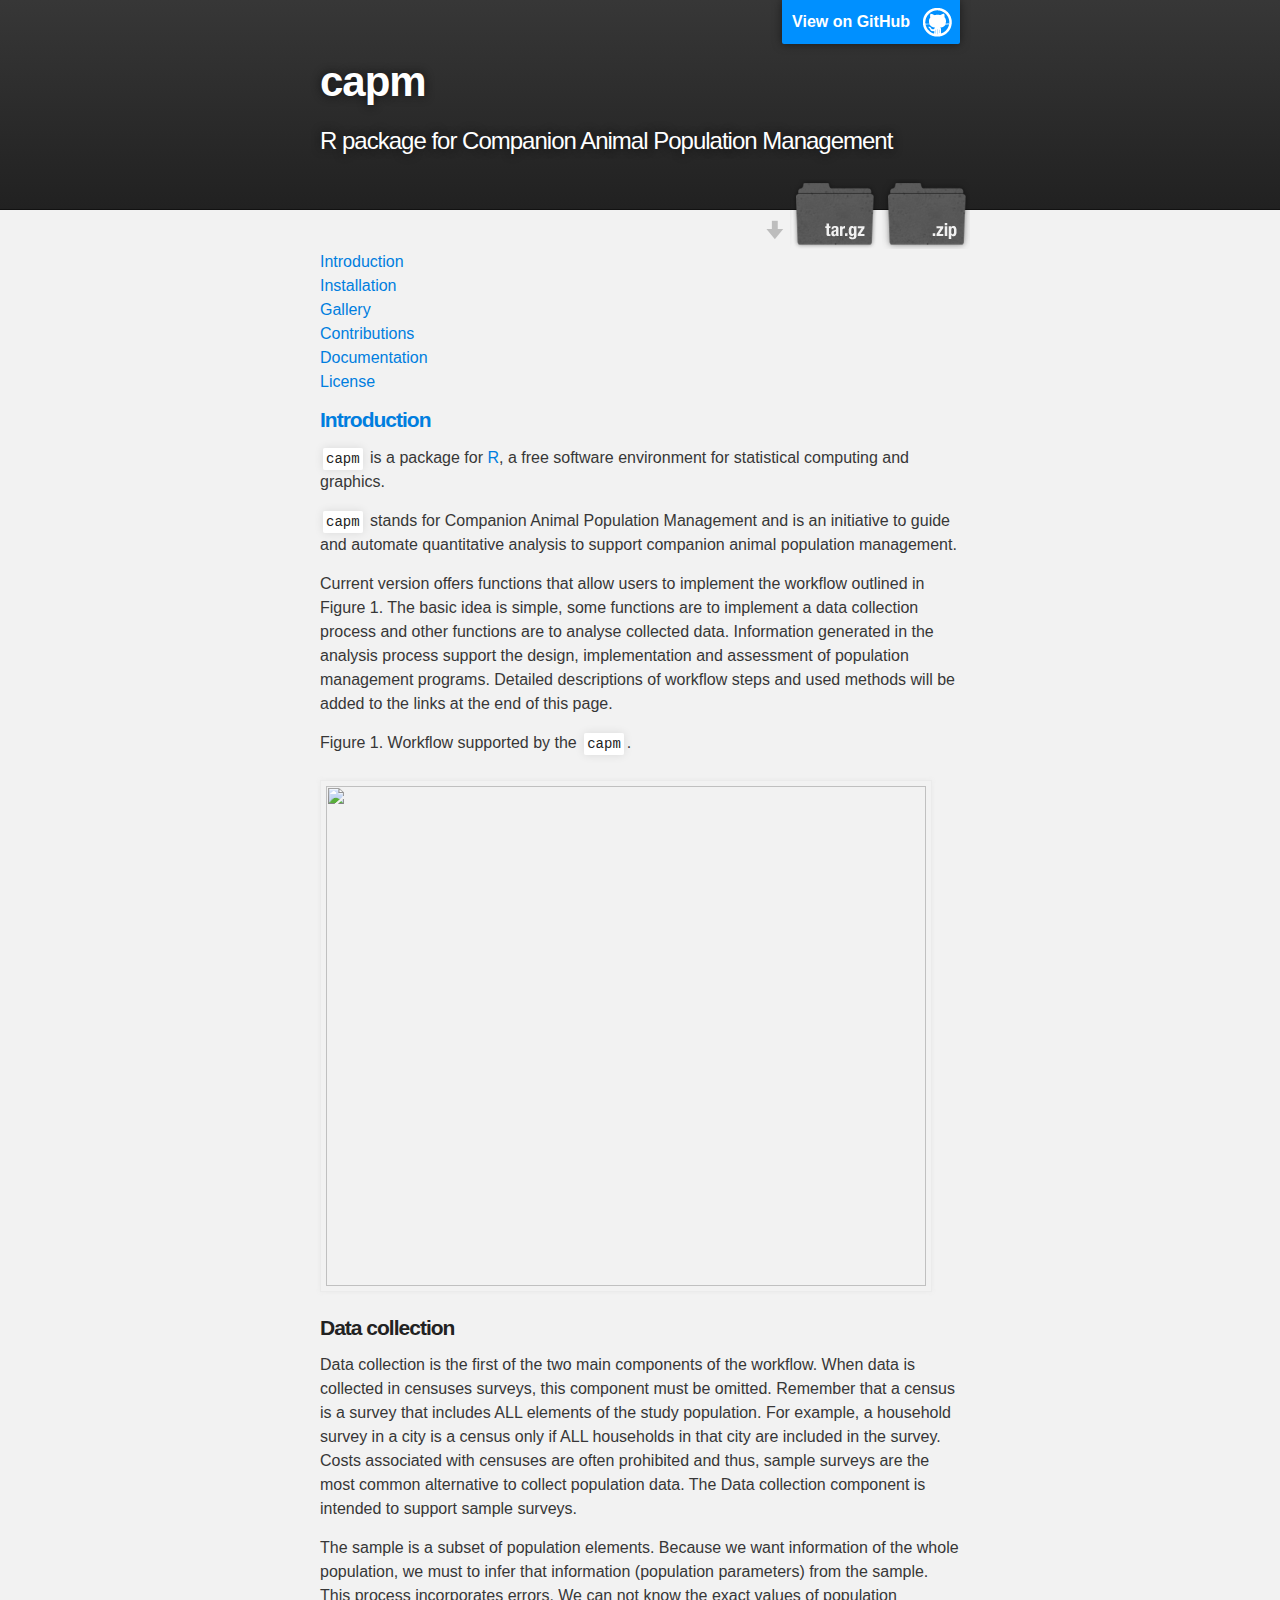
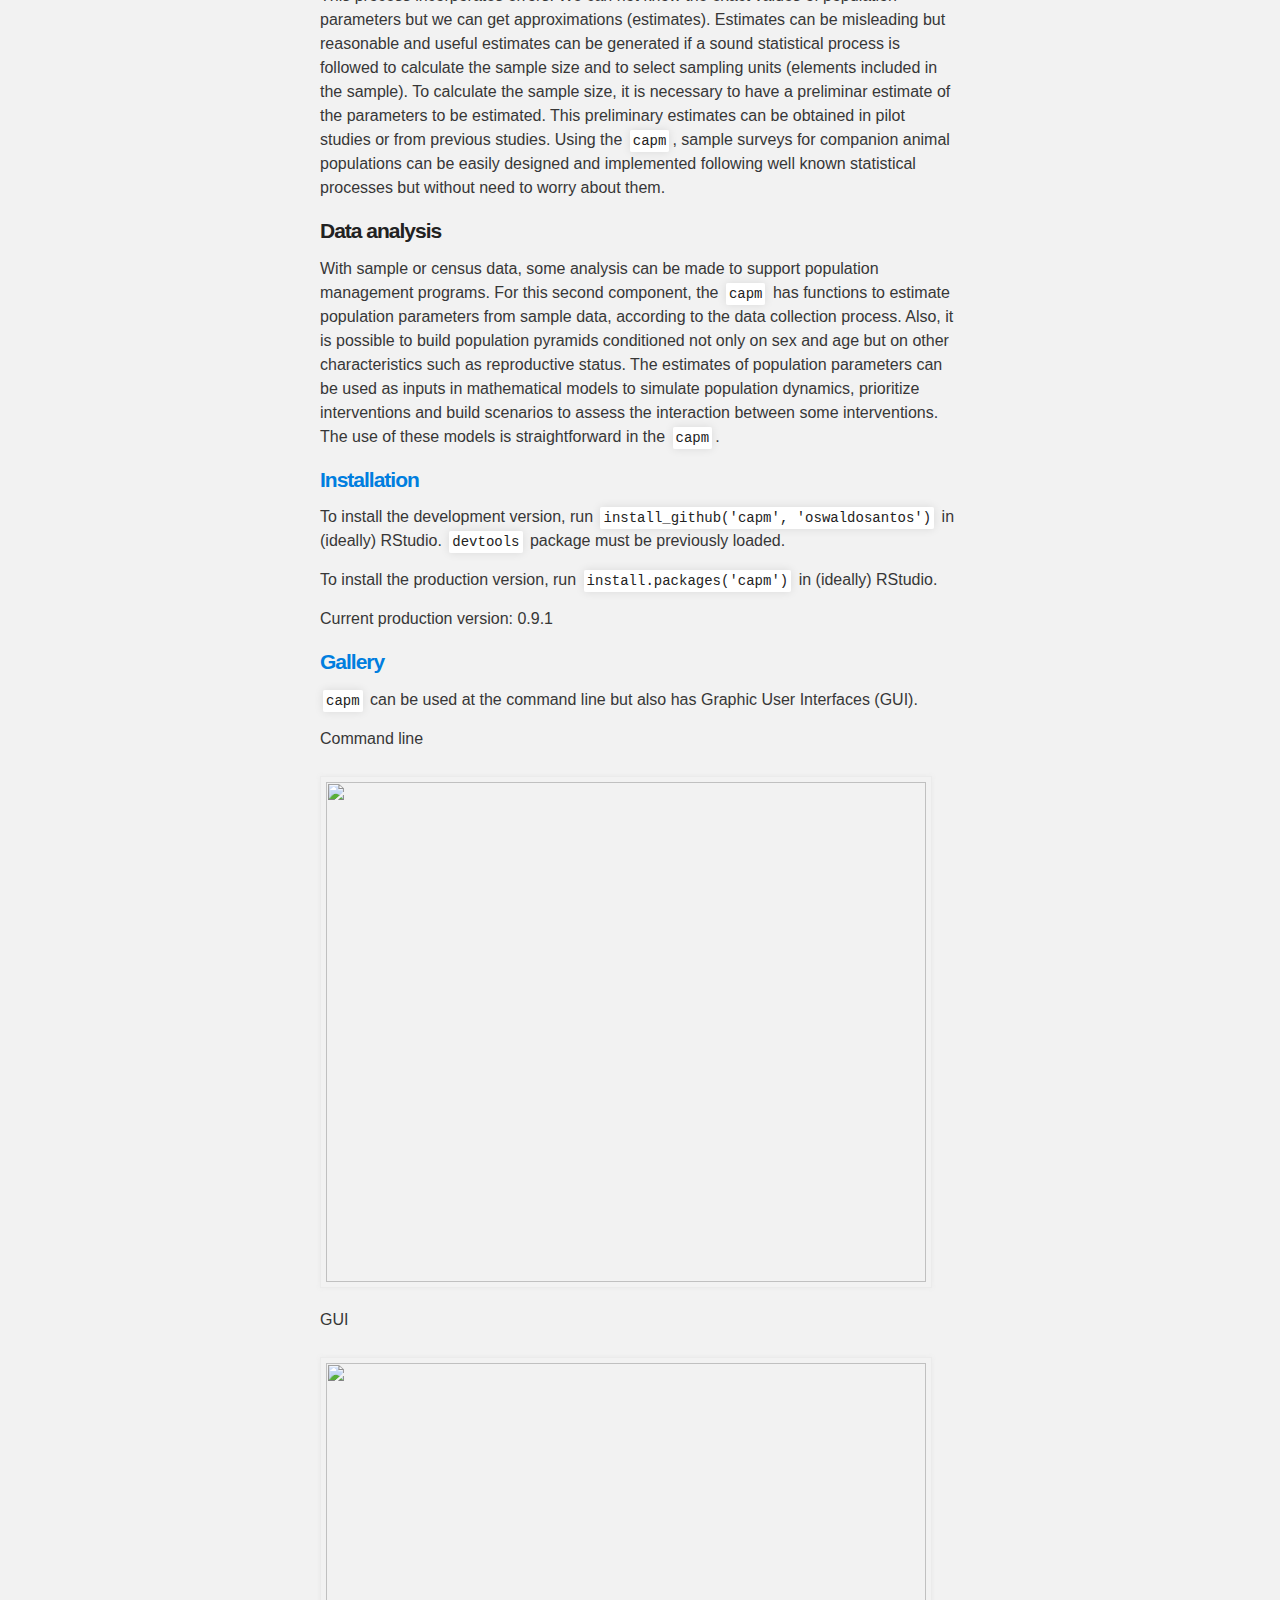
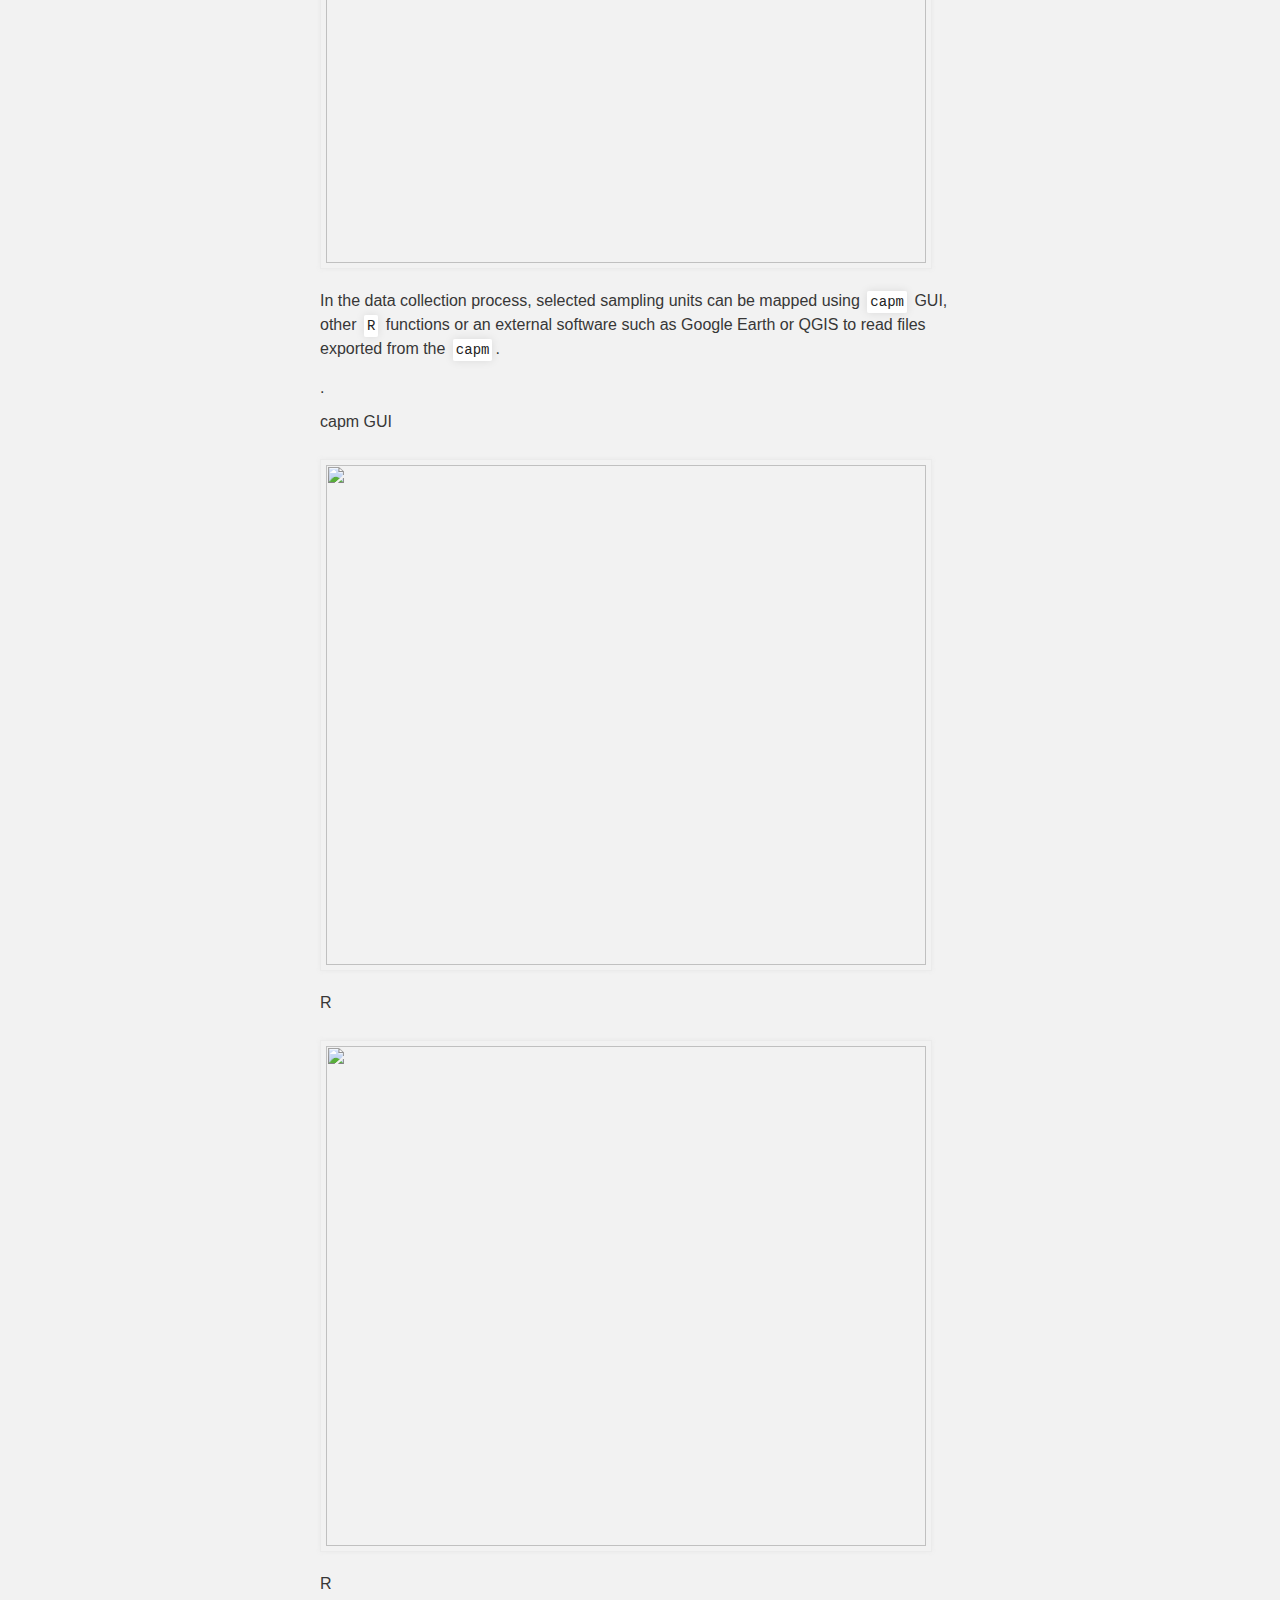
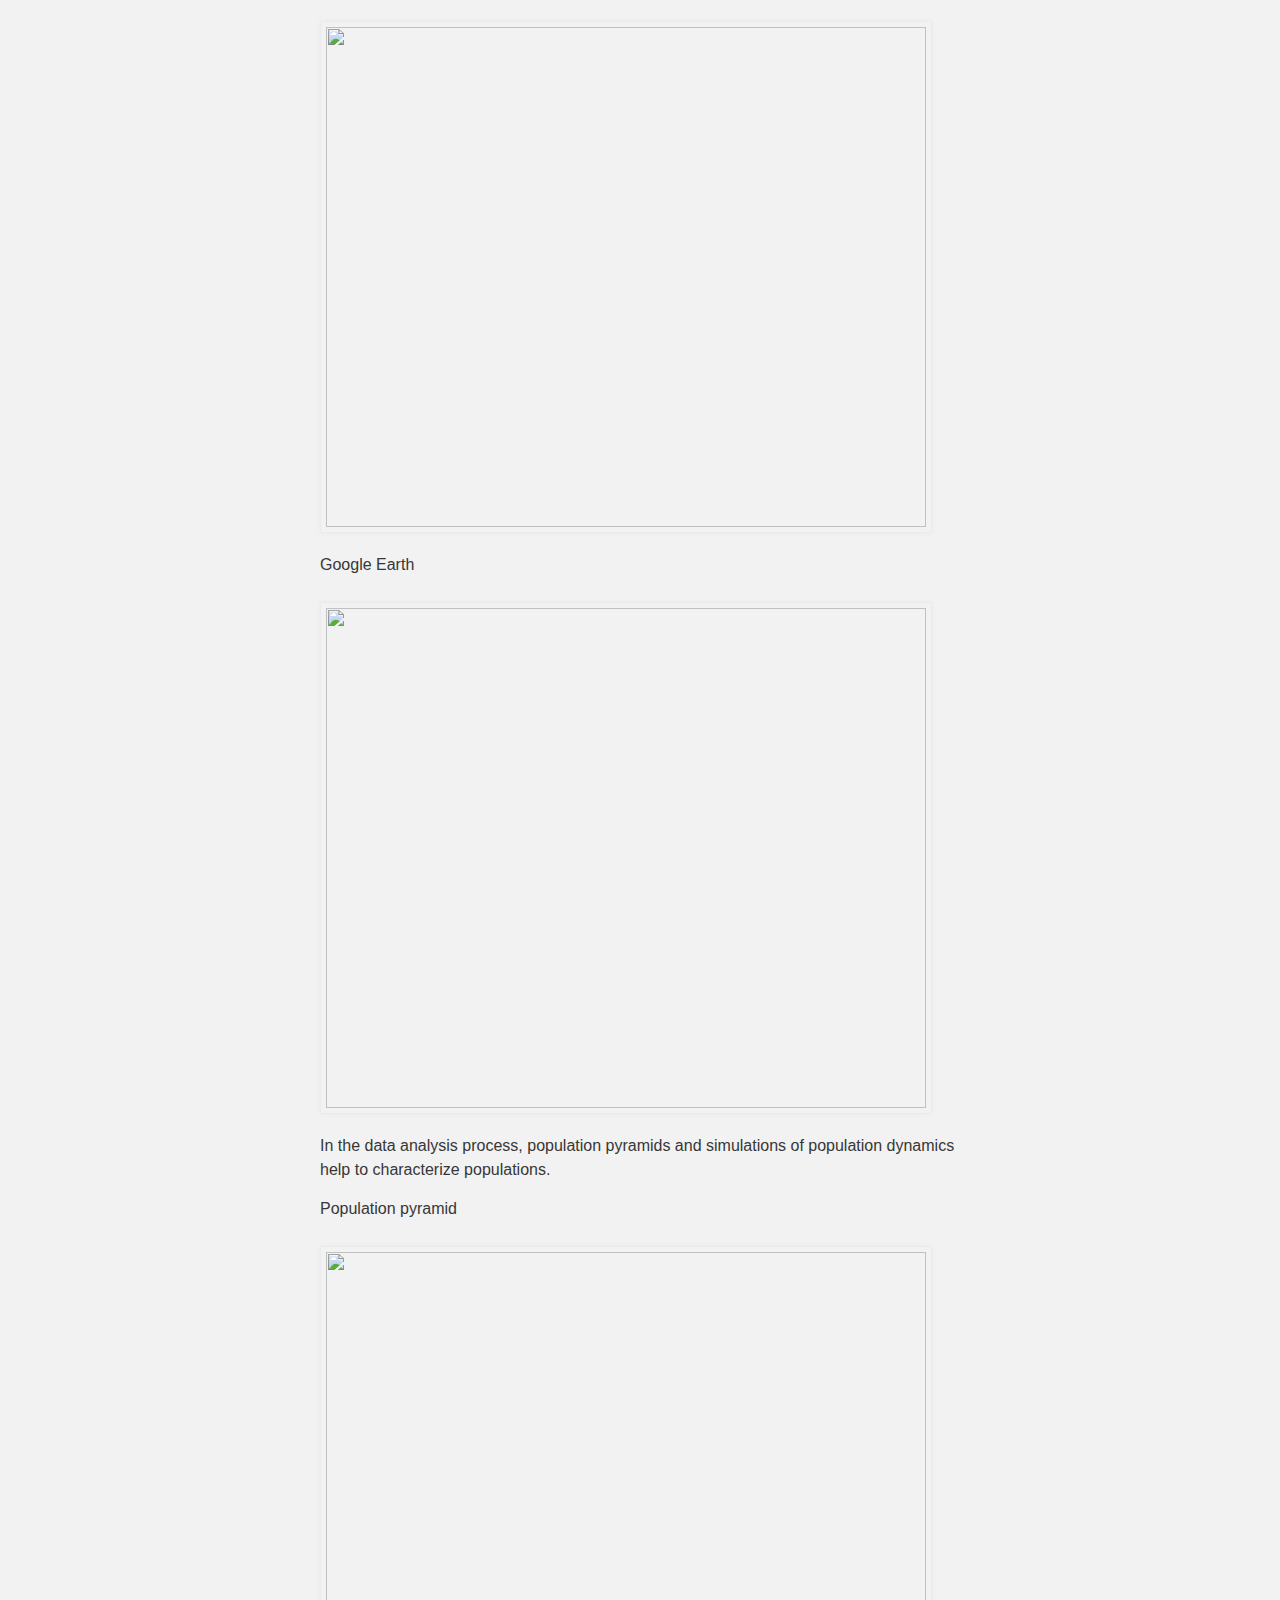
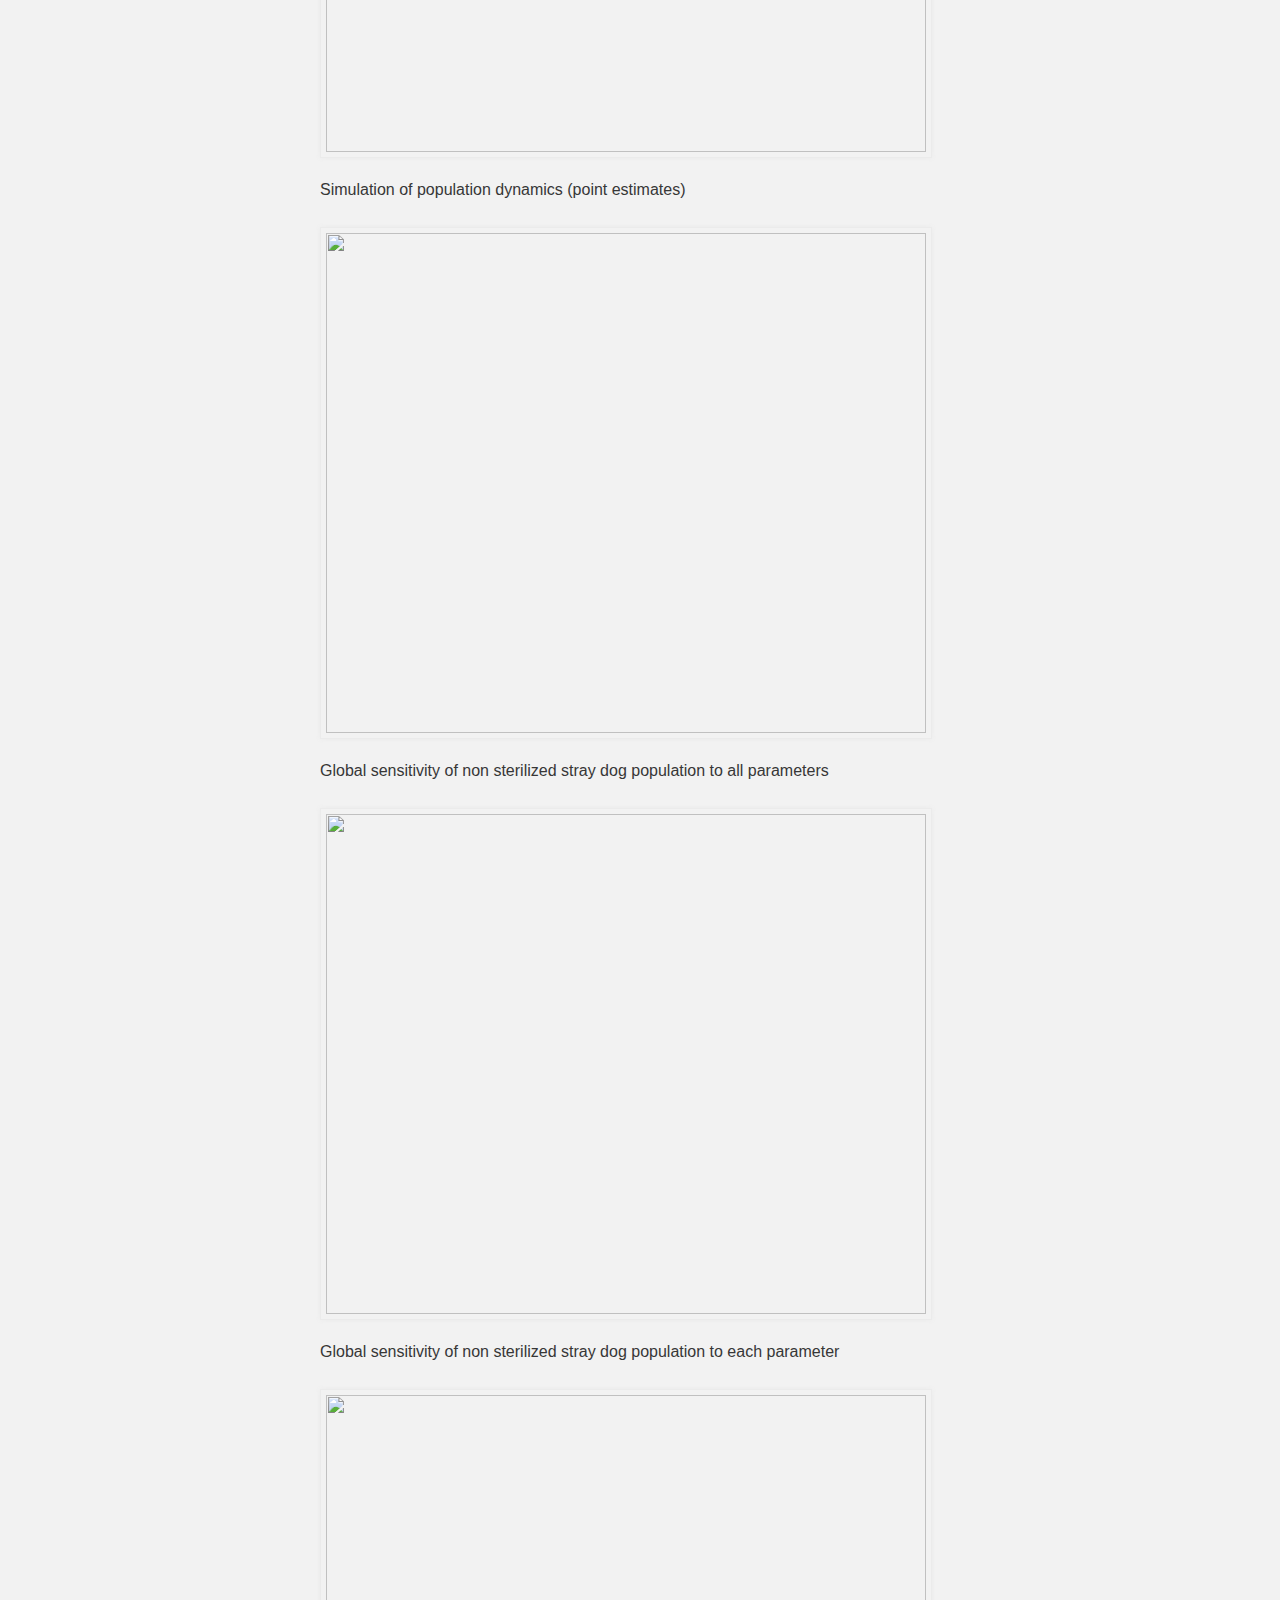
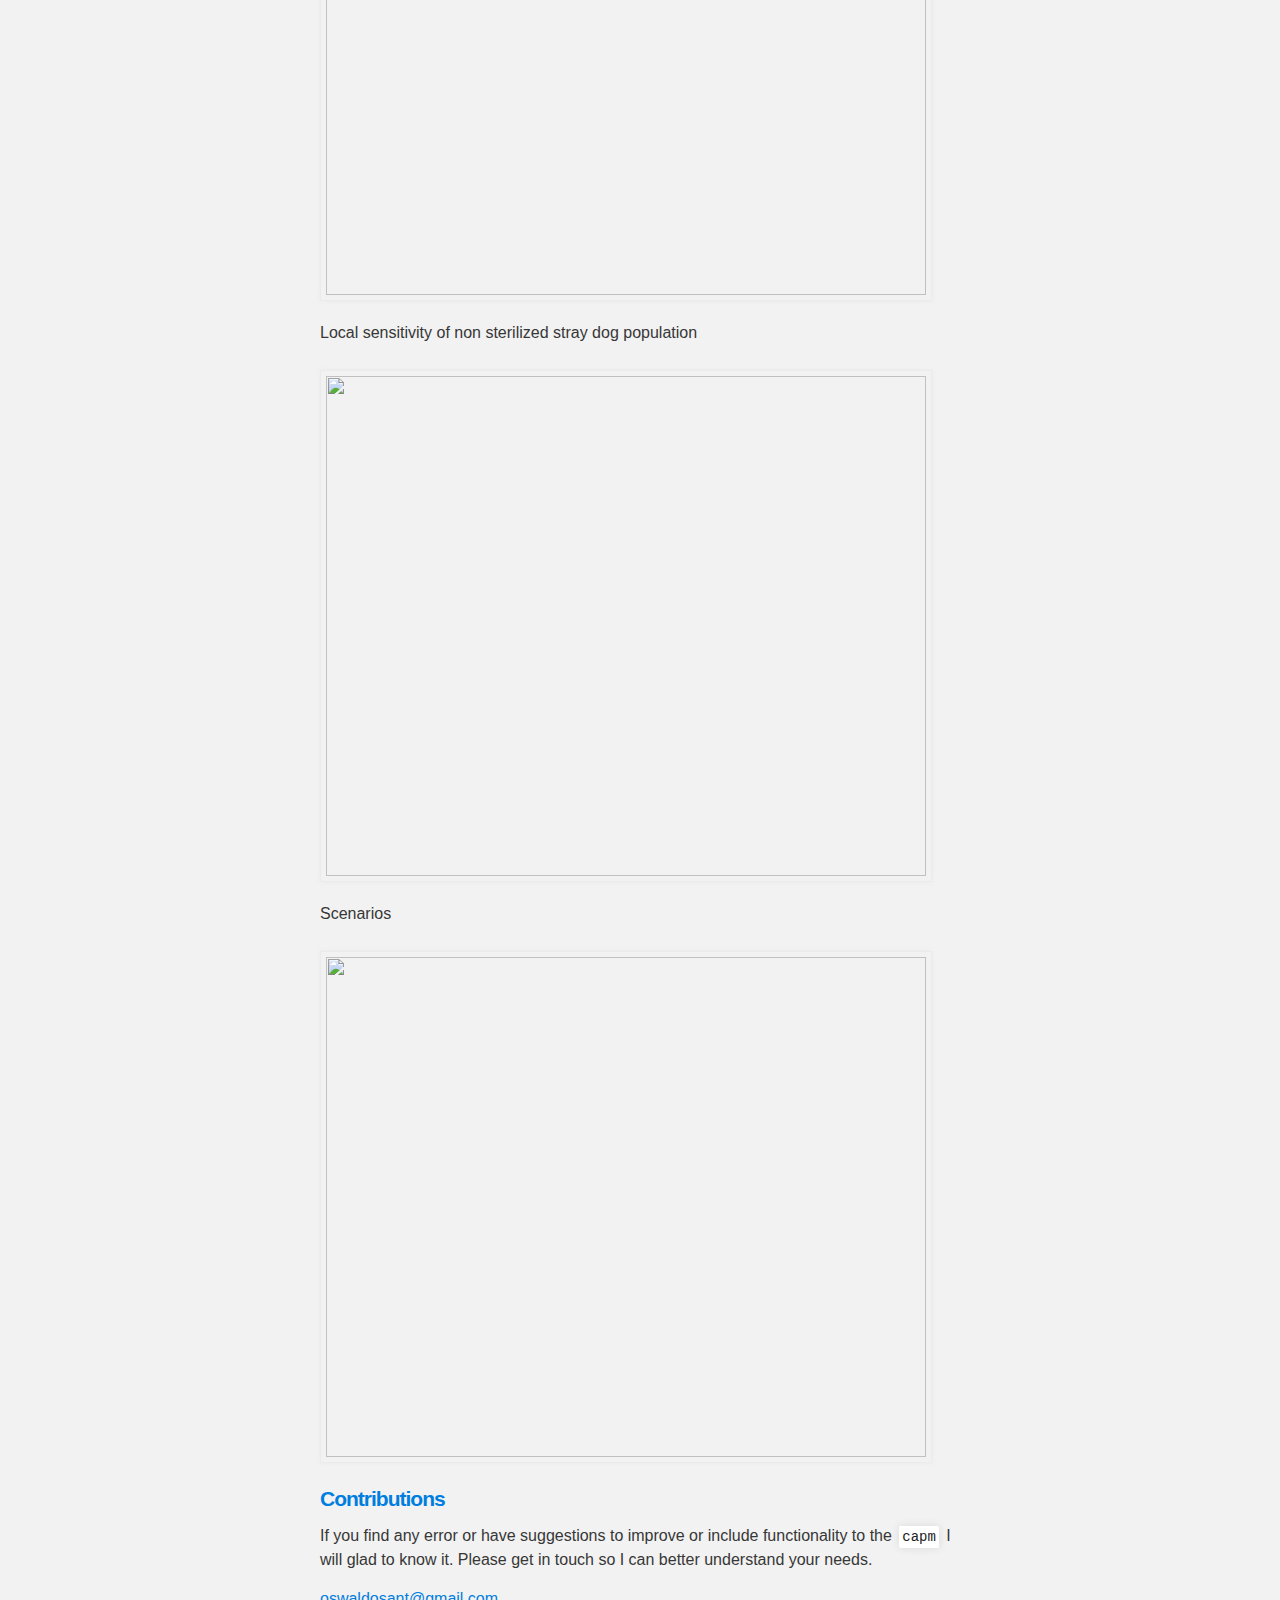
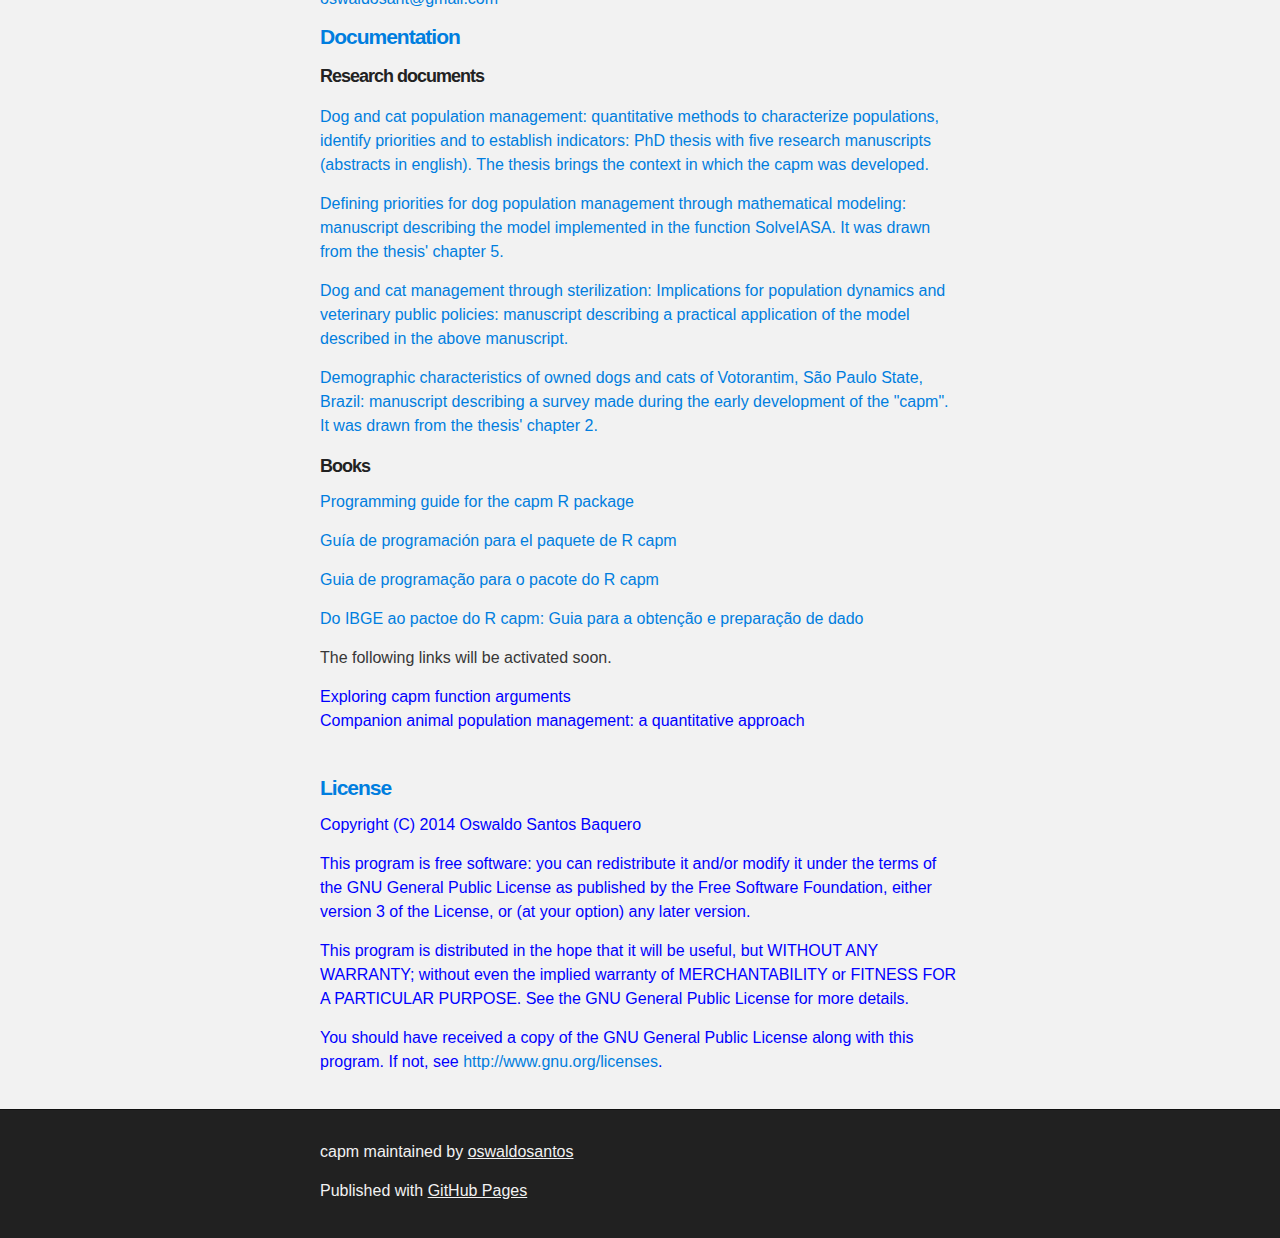
==== index.html @ 6bb55f13 "Update index.html" ====
<!DOCTYPE html>
<html>

  <head>
    <meta charset='utf-8' />
    <meta http-equiv="X-UA-Compatible" content="chrome=1" />
    <meta name="description" content="capm : R package for Companion Animal Population Management" />

    <link rel="stylesheet" type="text/css" media="screen" href="stylesheets/stylesheet.css">

    <title>capm</title>
  </head>

  <body>

    <!-- HEADER -->
    <div id="header_wrap" class="outer">
        <header class="inner">
          <a id="forkme_banner" href="https://github.com/oswaldosantos/capm">View on GitHub</a>

          <h1 id="project_title">capm</h1>
          <h2 id="project_tagline">R package for Companion Animal Population Management</h2>

            <section id="downloads">
              <a class="zip_download_link" href="https://github.com/oswaldosantos/capm/zipball/master">Download this project as a .zip file</a>
              <a class="tar_download_link" href="https://github.com/oswaldosantos/capm/tarball/master">Download this project as a tar.gz file</a>
            </section>
        </header>
    </div>

    <!-- MAIN CONTENT -->
    <div id="main_content_wrap" class="outer">
      <section id="main_content" class="inner">

<a href="#introduction">Introduction</a><br>
<a href="#installation">Installation</a><br>
<a href="#gallery">Gallery</a><br>
<a href="#contributions">Contributions</a><br>
<a href="#documentation">Documentation</a><br>
<a href="#license">License</a><br>

<h4><a id="introduction">Introduction</a></h4>
<p><code>capm</code> is a package for <a href="http://www.r-project.org/">R</a>, a free software environment for statistical computing and graphics. </p>

<p><code>capm</code> stands for <b>C</b>ompanion <b>A</b>nimal <b>P</b>opulation <b>M</b>anagement and is an initiative to guide and automate quantitative analysis to support companion animal population management.</p>

<p>Current version offers functions that allow users to implement the workflow outlined in Figure 1. The basic idea is simple, some functions are to implement a data collection process and other functions are to analyse collected data. Information generated in the analysis process support the design, implementation and assessment of population management programs. Detailed descriptions of workflow steps and used methods will be added to the links at the end of this page.</p>

<p>Figure 1. Workflow supported by the <code>capm</code>.</p>
<img src="https://cloud.githubusercontent.com/assets/3876657/4993008/36c000b0-6990-11e4-83a2-db1172962022.jpeg" style="width:600px;height:500px">

<h4>Data collection</h4>
<p>Data collection is the first of the two main components of the workflow. When data is collected in censuses surveys, this component must be omitted. Remember that a census is a survey that includes ALL elements of the <i>study population</i>. For example, a household survey in a city is a census only if ALL households in that city are included in the survey. Costs associated with censuses are often prohibited and thus, sample surveys are the most common alternative to collect population data. The Data collection component is intended to support sample surveys.</p>

<p>The sample is a subset of population elements. Because we want information of the whole population, we must to infer that information (population parameters) from the sample. This process incorporates errors. We can not know the exact values of population parameters but we can get approximations (estimates). Estimates can be misleading but reasonable and useful estimates can be generated if a sound statistical process is followed to calculate the sample size and to select sampling units (elements included in the sample). To calculate the sample size, it is necessary to have a preliminar estimate of the parameters to be estimated. This preliminary estimates can be obtained in pilot studies or from previous studies. Using the <code>capm</code>, sample surveys for companion animal populations can be easily designed and implemented following well known statistical processes but without need to worry about them.</p>

<h4>Data analysis</h4>
<p>With sample or census data, some analysis can be made to support population management programs. For this second component, the <code>capm</code> has functions to estimate population parameters from sample data, according to the data collection process. Also, it is possible to build population pyramids conditioned not only on sex and age but on other characteristics such as reproductive status. The estimates of population parameters can be used as inputs in mathematical models to simulate population dynamics, prioritize interventions and build scenarios to assess the interaction between some interventions. The use of these models is straightforward in the <code>capm</code>.</p>

<h4><a id="installation">Installation</a></h4>
<p>To install the development version, run <code>install_github('capm', 'oswaldosantos')</code> in (ideally) RStudio. <code>devtools</code> package must be previously loaded. </p>

<p>To install the production version, run <code>install.packages('capm')</code> in (ideally) RStudio.</p>

<!--<p><b>Current development version:</b> 0.8.0</p>-->

<p><b>Current production version:</b> 0.9.1</p>

<h4><a id="gallery">Gallery</a></h4>
<p><code>capm</code> can be used at the command line but also has Graphic User Interfaces (GUI).</p>

<p>Command line</p>
<img src="https://cloud.githubusercontent.com/assets/3876657/4998498/f9ee17c8-69bf-11e4-9452-932fbd21a1ad.png" style="width:600px;height:500px">

<p>GUI</p>
<img src="https://cloud.githubusercontent.com/assets/3876657/4998520/3d5c48cc-69c0-11e4-9a74-24b88d6088fd.png" style="width:600px;height:500px">


<p>In the data collection process, selected sampling units can be mapped using <code>capm</code> GUI, other <code>R</code> functions or an external software such as Google Earth or QGIS to read files exported from the <code>capm</code>.</p>.

<p>capm GUI</p>
<img src="https://cloud.githubusercontent.com/assets/3876657/4999803/99e07800-69cc-11e4-97f9-fb617a25dc28.png" style="width:600px;height:500px">

<p>R</p>
<img src="https://cloud.githubusercontent.com/assets/3876657/4999810/a3bae6f8-69cc-11e4-951d-b40ae9383799.png" style="width:600px;height:500px">

<p>R</p>
<img src="https://cloud.githubusercontent.com/assets/3876657/4999816/aac23eec-69cc-11e4-823e-ea62bbbf152a.png" style="width:600px;height:500px">

<p>Google Earth</p>
<img src="https://cloud.githubusercontent.com/assets/3876657/4999822/b77544c2-69cc-11e4-86bf-3a5ef49a473e.png" style="width:600px;height:500px">

<p>In the data analysis process, population pyramids and simulations of population dynamics help to characterize populations.</p>

<p>Population pyramid</p>
<img src="https://cloud.githubusercontent.com/assets/3876657/5000190/71ed112e-69d0-11e4-90d4-fb9569711b4c.png" style="width:600px;height:500px">

<p>Simulation of population dynamics (point estimates)</p>
<img src="https://cloud.githubusercontent.com/assets/3876657/5000194/78d5922c-69d0-11e4-9903-ff5e2a006de5.png" style="width:600px;height:500px">

<p>Global sensitivity of non sterilized stray dog population to all parameters</p>
<img src="https://cloud.githubusercontent.com/assets/3876657/5000199/80cdc986-69d0-11e4-8148-cd8e2cc5ab34.png" style="width:600px;height:500px">

<p>Global sensitivity of non sterilized stray dog population to each parameter</p>
<img src="https://cloud.githubusercontent.com/assets/3876657/5000209/89a83e6a-69d0-11e4-8a9c-a959357c76fa.png" style="width:600px;height:500px">

<p>Local sensitivity of non sterilized stray dog population</p>
<img src="https://cloud.githubusercontent.com/assets/3876657/5000214/9622243a-69d0-11e4-9633-cf0953919cfc.png" style="width:600px;height:500px">

<p>Scenarios</p>
<img src="https://cloud.githubusercontent.com/assets/3876657/5000218/9c99c714-69d0-11e4-9090-48e73e0c8fdd.png" style="width:600px;height:500px">

<h4><a id="contributions">Contributions</a></h4>
<p>If you find any error or have suggestions to improve or include functionality to the <code>capm</code> I will glad to know it. Please get in touch so I can better understand your needs.</p>
<a href="mailto:oswaldosant@gmail.com">oswaldosant@gmail.com</a>

<h4><a id="documentation">Documentation</a></h4>

<h5>Research documents</h5>

<p></p><a href=http://www.teses.usp.br/teses/disponiveis/10/10134/tde-16122015-105959/pt-br.php>Dog and cat population management: quantitative methods to characterize populations, identify priorities and to establish indicators: PhD thesis with five research manuscripts (abstracts in english). The thesis brings the context in which the capm was developed.</a></p>

<p><a href=http://www.sciencedirect.com/science/article/pii/S0167587715300520>Defining priorities for dog population management through mathematical modeling: manuscript describing the model implemented in the function SolveIASA. It was drawn from the thesis' chapter 5.</a></p>

<p><a href=http://www.sciencedirect.com/science/article/pii/S016758771530026X>Dog and cat management through sterilization: Implications for population dynamics and veterinary public policies: manuscript describing a practical application of the model described in the above manuscript.</a></p>

<p><a href=http://www.scielo.br/scielo.php?script=sci_arttext&pid=S0103-84782015001102039>Demographic characteristics of owned dogs and cats of Votorantim, São Paulo State, Brazil: manuscript describing a survey made during the early development of the "capm". It was drawn from the thesis' chapter 2.</a></p>

<h5>Books</h5>

<p><a href=https://www.gitbook.com/book/oswaldosantos/programming-guide-for-the-capm-r-package/details>Programming guide for the capm R package</a></p>

<p><a href=https://www.gitbook.com/book/oswaldosantos/guia-de-programacion-para-el-paquete-de-r-capm/details>Guía de programación para el paquete de R capm</a></p>

<p><a href=https://www.gitbook.com/book/oswaldosantos/guia-de-programacao-para-o-pacote-do-r-capm/details>Guia de programação para o pacote do R capm</a></p>

<p><a href=https://www.gitbook.com/book/oswaldosantos/do-ibge-ao-pacote-do-r-capm/details>Do IBGE ao pactoe do R capm: Guia para a obtenção e preparação de dado</a></p> 

<p>The following links will be activated soon.</p>
<p><font color="blue">
  Exploring capm function arguments<br>
  Companion animal population management: a quantitative approach<br>
  <br>
</p>
<!--
<p><a href="https://github.com/oswaldosantos/capm/wiki/1-ESPA%C3%91OL">Documentación en español</a><br>
<a href="https://github.com/oswaldosantos/capm/wiki/2-PORTUGU%C3%8AS">Documentação em português</a><br>
<a href="https://github.com/oswaldosantos/capm/wiki/3-ENGLISH">English documentation</a> </p>
-->

<h4><a id="license">License</a></h4>
<p>Copyright (C) 2014  Oswaldo Santos Baquero</p>

<p>This program is free software: you can redistribute it and/or modify
   it under the terms of the GNU General Public License as published by
   the Free Software Foundation, either version 3 of the License, or
   (at your option) any later version.</p>

<p>This program is distributed in the hope that it will be useful,
   but WITHOUT ANY WARRANTY; without even the implied warranty of
   MERCHANTABILITY or FITNESS FOR A PARTICULAR PURPOSE.  See the
   GNU General Public License for more details.</p>

<p>You should have received a copy of the GNU General Public License
   along with this program.  If not, see <a href="http://www.gnu.org/licenses/">http://www.gnu.org/licenses</a>.</p>

      </section>
    </div>

    <!-- FOOTER  -->
    <div id="footer_wrap" class="outer">
      <footer class="inner">
        <p class="copyright">capm maintained by <a href="https://github.com/oswaldosantos">oswaldosantos</a></p>
        <p>Published with <a href="http://pages.github.com">GitHub Pages</a></p>
      </footer>
    </div>

    

  </body>
</html>
---- stylesheets/stylesheet.css ----
/*******************************************************************************
Slate Theme for GitHub Pages
by Jason Costello, @jsncostello
*******************************************************************************/

@import url(pygment_trac.css);

/*******************************************************************************
MeyerWeb Reset
*******************************************************************************/

html, body, div, span, applet, object, iframe,
h1, h2, h3, h4, h5, h6, p, blockquote, pre,
a, abbr, acronym, address, big, cite, code,
del, dfn, em, img, ins, kbd, q, s, samp,
small, strike, strong, sub, sup, tt, var,
b, u, i, center,
dl, dt, dd, ol, ul, li,
fieldset, form, label, legend,
table, caption, tbody, tfoot, thead, tr, th, td,
article, aside, canvas, details, embed,
figure, figcaption, footer, header, hgroup,
menu, nav, output, ruby, section, summary,
time, mark, audio, video {
  margin: 0;
  padding: 0;
  border: 0;
  font: inherit;
  vertical-align: baseline;
}

/* HTML5 display-role reset for older browsers */
article, aside, details, figcaption, figure,
footer, header, hgroup, menu, nav, section {
  display: block;
}

ol, ul {
  list-style: none;
}

table {
  border-collapse: collapse;
  border-spacing: 0;
}

/*******************************************************************************
Theme Styles
*******************************************************************************/

body {
  box-sizing: border-box;
  color:#373737;
  background: #212121;
  font-size: 16px;
  font-family: 'Myriad Pro', Calibri, Helvetica, Arial, sans-serif;
  line-height: 1.5;
  -webkit-font-smoothing: antialiased;
}

h1, h2, h3, h4, h5, h6 {
  margin: 10px 0;
  font-weight: 700;
  color:#222222;
  font-family: 'Lucida Grande', 'Calibri', Helvetica, Arial, sans-serif;
  letter-spacing: -1px;
}

h1 {
  font-size: 36px;
  font-weight: 700;
}

h2 {
  padding-bottom: 10px;
  font-size: 32px;
  background: url('../images/bg_hr.png') repeat-x bottom;
}

h3 {
  font-size: 24px;
}

h4 {
  font-size: 21px;
}

h5 {
  font-size: 18px;
}

h6 {
  font-size: 16px;
}

p {
  margin: 10px 0 15px 0;
}

footer p {
  color: #f2f2f2;
}

a {
  text-decoration: none;
  color: #007edf;
  text-shadow: none;

  transition: color 0.5s ease;
  transition: text-shadow 0.5s ease;
  -webkit-transition: color 0.5s ease;
  -webkit-transition: text-shadow 0.5s ease;
  -moz-transition: color 0.5s ease;
  -moz-transition: text-shadow 0.5s ease;
  -o-transition: color 0.5s ease;
  -o-transition: text-shadow 0.5s ease;
  -ms-transition: color 0.5s ease;
  -ms-transition: text-shadow 0.5s ease;
}

a:hover, a:focus {text-decoration: underline;}

footer a {
  color: #F2F2F2;
  text-decoration: underline;
}

em {
  font-style: italic;
}

strong {
  font-weight: bold;
}

img {
  position: relative;
  margin: 0 auto;
  max-width: 739px;
  padding: 5px;
  margin: 10px 0 10px 0;
  border: 1px solid #ebebeb;

  box-shadow: 0 0 5px #ebebeb;
  -webkit-box-shadow: 0 0 5px #ebebeb;
  -moz-box-shadow: 0 0 5px #ebebeb;
  -o-box-shadow: 0 0 5px #ebebeb;
  -ms-box-shadow: 0 0 5px #ebebeb;
}

p img {
  display: inline;
  margin: 0;
  padding: 0;
  vertical-align: middle;
  text-align: center;
  border: none;
}

pre, code {
  width: 100%;
  color: #222;
  background-color: #fff;

  font-family: Monaco, "Bitstream Vera Sans Mono", "Lucida Console", Terminal, monospace;
  font-size: 14px;

  border-radius: 2px;
  -moz-border-radius: 2px;
  -webkit-border-radius: 2px;
}

pre {
  width: 100%;
  padding: 10px;
  box-shadow: 0 0 10px rgba(0,0,0,.1);
  overflow: auto;
}

code {
  padding: 3px;
  margin: 0 3px;
  box-shadow: 0 0 10px rgba(0,0,0,.1);
}

pre code {
  display: block;
  box-shadow: none;
}

blockquote {
  color: #666;
  margin-bottom: 20px;
  padding: 0 0 0 20px;
  border-left: 3px solid #bbb;
}


ul, ol, dl {
  margin-bottom: 15px
}

ul {
  list-style: inside;
  padding-left: 20px;
}

ol {
  list-style: decimal inside;
  padding-left: 20px;
}

dl dt {
  font-weight: bold;
}

dl dd {
  padding-left: 20px;
  font-style: italic;
}

dl p {
  padding-left: 20px;
  font-style: italic;
}

hr {
  height: 1px;
  margin-bottom: 5px;
  border: none;
  background: url('../images/bg_hr.png') repeat-x center;
}

table {
  border: 1px solid #373737;
  margin-bottom: 20px;
  text-align: left;
 }

th {
  font-family: 'Lucida Grande', 'Helvetica Neue', Helvetica, Arial, sans-serif;
  padding: 10px;
  background: #373737;
  color: #fff;
 }

td {
  padding: 10px;
  border: 1px solid #373737;
 }

form {
  background: #f2f2f2;
  padding: 20px;
}

/*******************************************************************************
Full-Width Styles
*******************************************************************************/

.outer {
  width: 100%;
}

.inner {
  position: relative;
  max-width: 640px;
  padding: 20px 10px;
  margin: 0 auto;
}

#forkme_banner {
  display: block;
  position: absolute;
  top:0;
  right: 10px;
  z-index: 10;
  padding: 10px 50px 10px 10px;
  color: #fff;
  background: url('../images/blacktocat.png') #0090ff no-repeat 95% 50%;
  font-weight: 700;
  box-shadow: 0 0 10px rgba(0,0,0,.5);
  border-bottom-left-radius: 2px;
  border-bottom-right-radius: 2px;
}

#header_wrap {
  background: #212121;
  background: -moz-linear-gradient(top, #373737, #212121);
  background: -webkit-linear-gradient(top, #373737, #212121);
  background: -ms-linear-gradient(top, #373737, #212121);
  background: -o-linear-gradient(top, #373737, #212121);
  background: linear-gradient(top, #373737, #212121);
}

#header_wrap .inner {
  padding: 50px 10px 30px 10px;
}

#project_title {
  margin: 0;
  color: #fff;
  font-size: 42px;
  font-weight: 700;
  text-shadow: #111 0px 0px 10px;
}

#project_tagline {
  color: #fff;
  font-size: 24px;
  font-weight: 300;
  background: none;
  text-shadow: #111 0px 0px 10px;
}

#downloads {
  position: absolute;
  width: 210px;
  z-index: 10;
  bottom: -40px;
  right: 0;
  height: 70px;
  background: url('../images/icon_download.png') no-repeat 0% 90%;
}

.zip_download_link {
  display: block;
  float: right;
  width: 90px;
  height:70px;
  text-indent: -5000px;
  overflow: hidden;
  background: url(../images/sprite_download.png) no-repeat bottom left;
}

.tar_download_link {
  display: block;
  float: right;
  width: 90px;
  height:70px;
  text-indent: -5000px;
  overflow: hidden;
  background: url(../images/sprite_download.png) no-repeat bottom right;
  margin-left: 10px;
}

.zip_download_link:hover {
  background: url(../images/sprite_download.png) no-repeat top left;
}

.tar_download_link:hover {
  background: url(../images/sprite_download.png) no-repeat top right;
}

#main_content_wrap {
  background: #f2f2f2;
  border-top: 1px solid #111;
  border-bottom: 1px solid #111;
}

#main_content {
  padding-top: 40px;
}

#footer_wrap {
  background: #212121;
}



/*******************************************************************************
Small Device Styles
*******************************************************************************/

@media screen and (max-width: 480px) {
  body {
    font-size:14px;
  }

  #downloads {
    display: none;
  }

  .inner {
    min-width: 320px;
    max-width: 480px;
  }

  #project_title {
  font-size: 32px;
  }

  h1 {
    font-size: 28px;
  }

  h2 {
    font-size: 24px;
  }

  h3 {
    font-size: 21px;
  }

  h4 {
    font-size: 18px;
  }

  h5 {
    font-size: 14px;
  }

  h6 {
    font-size: 12px;
  }

  code, pre {
    min-width: 320px;
    max-width: 480px;
    font-size: 11px;
  }

}
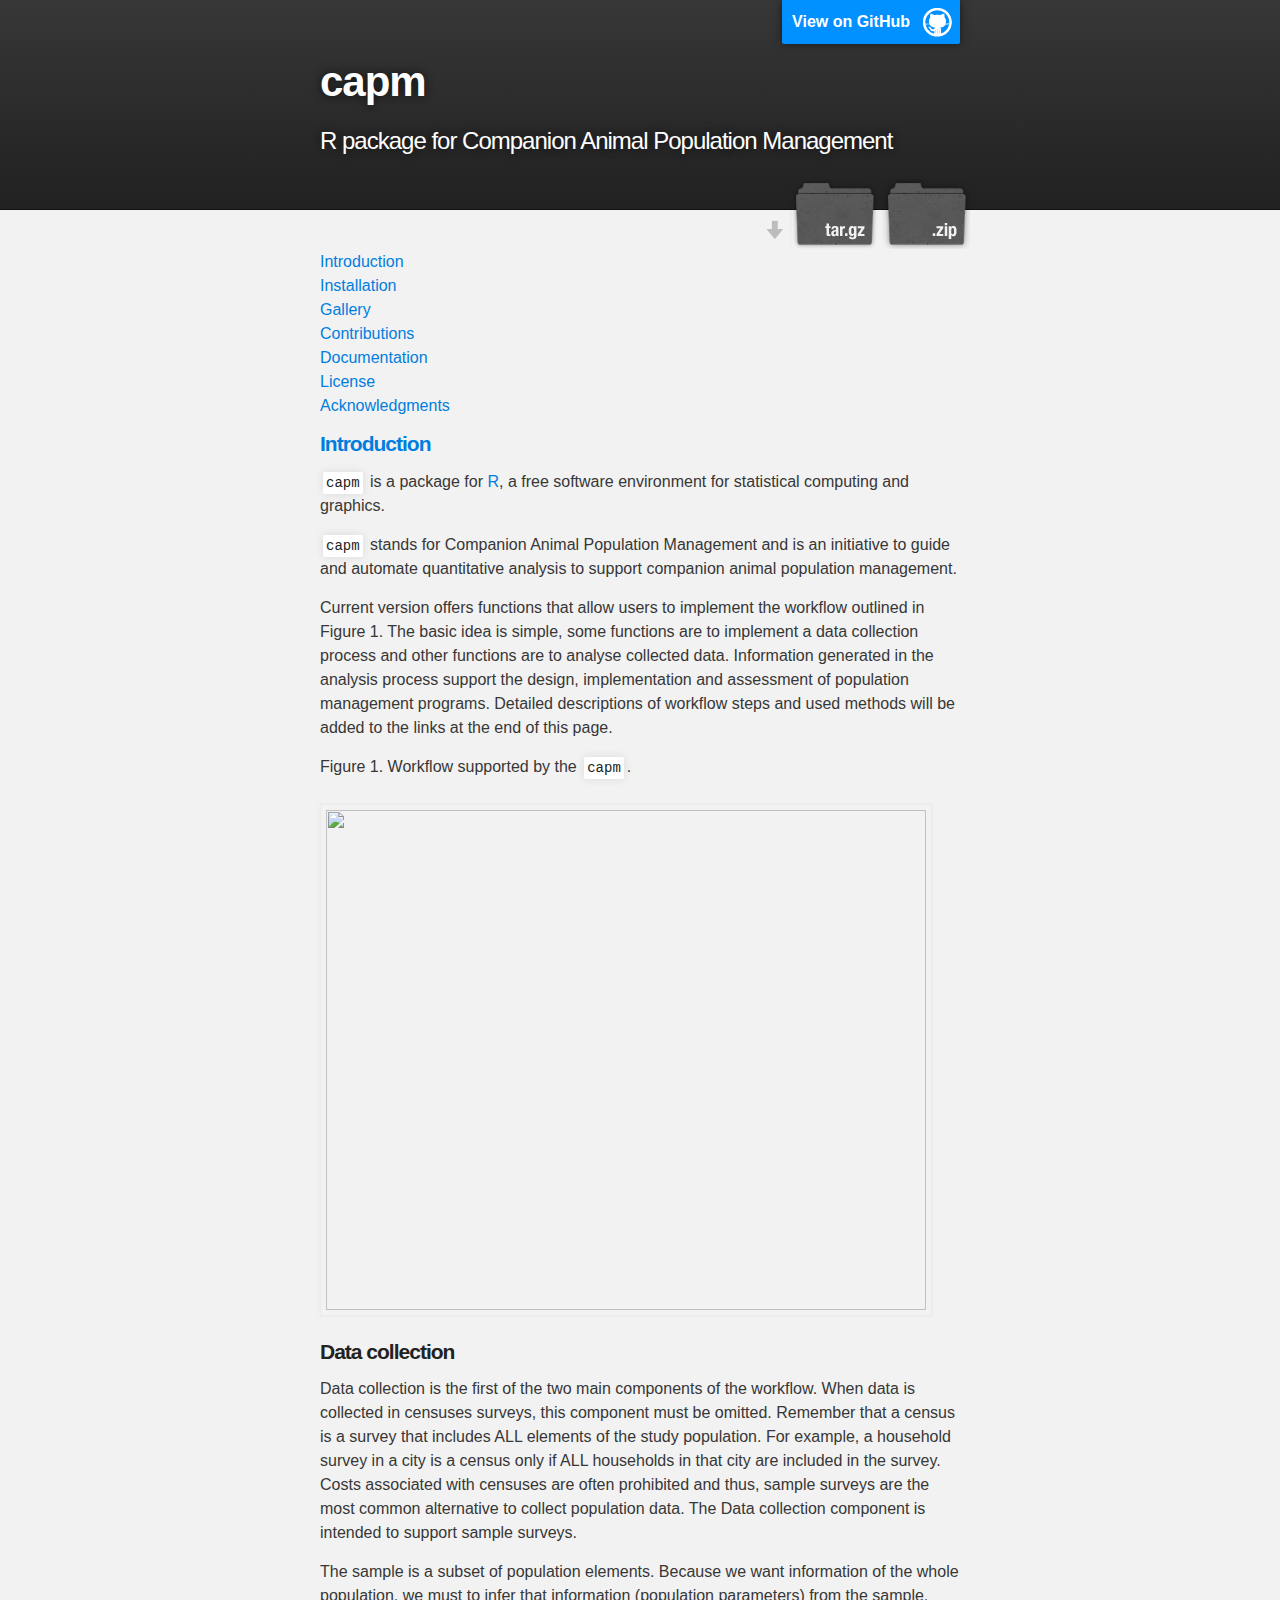
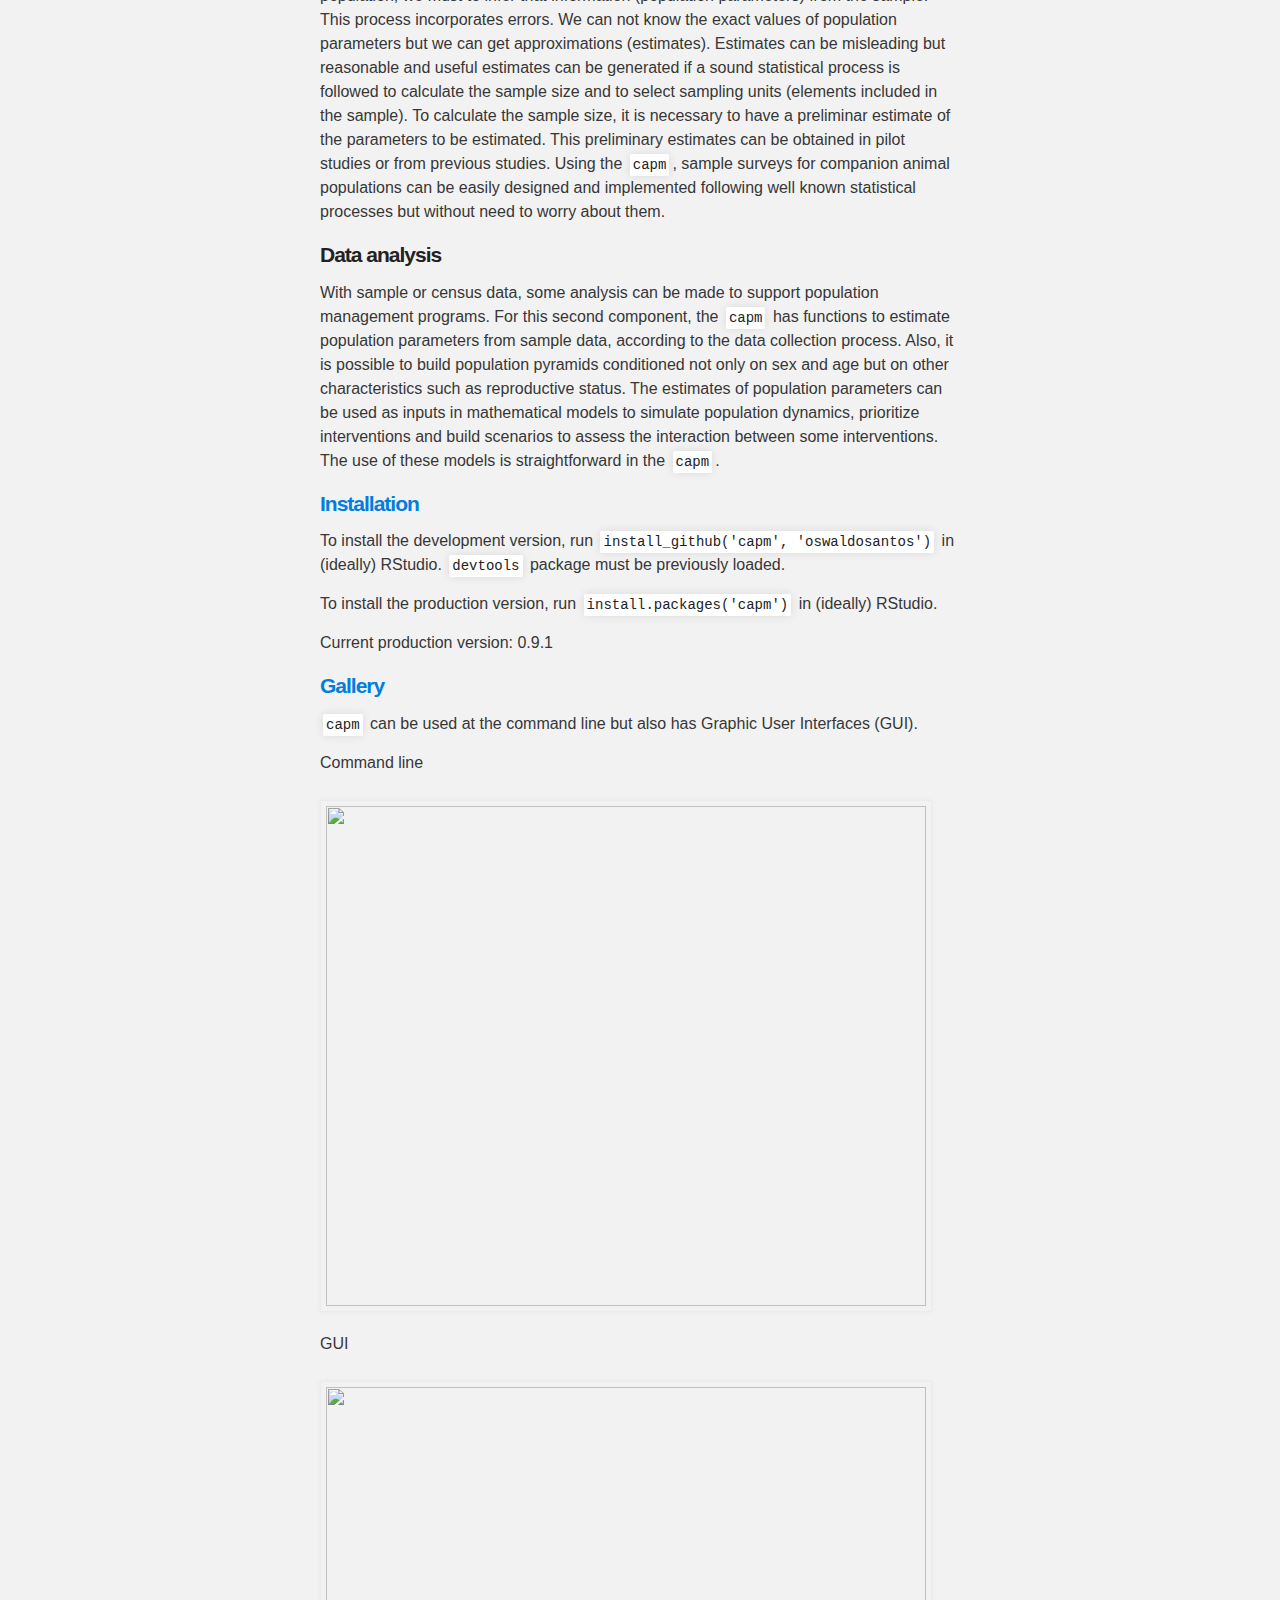
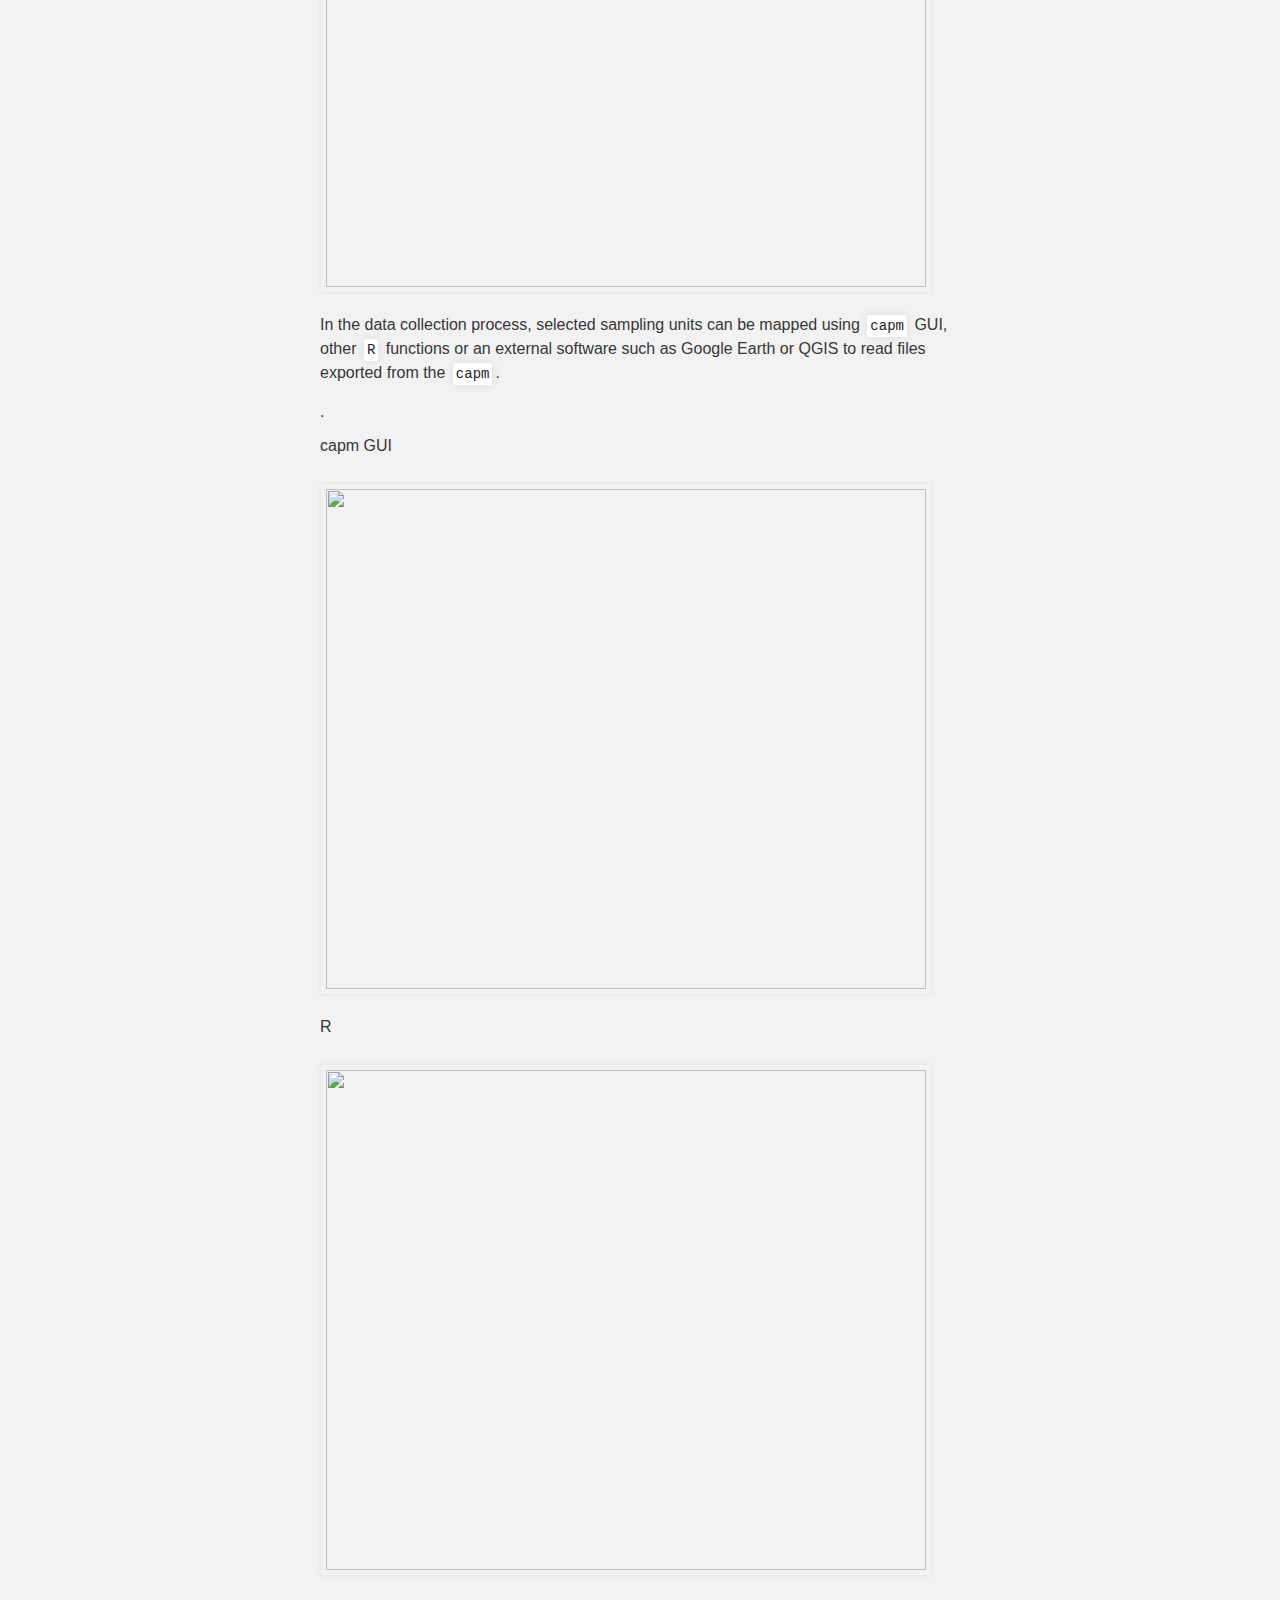
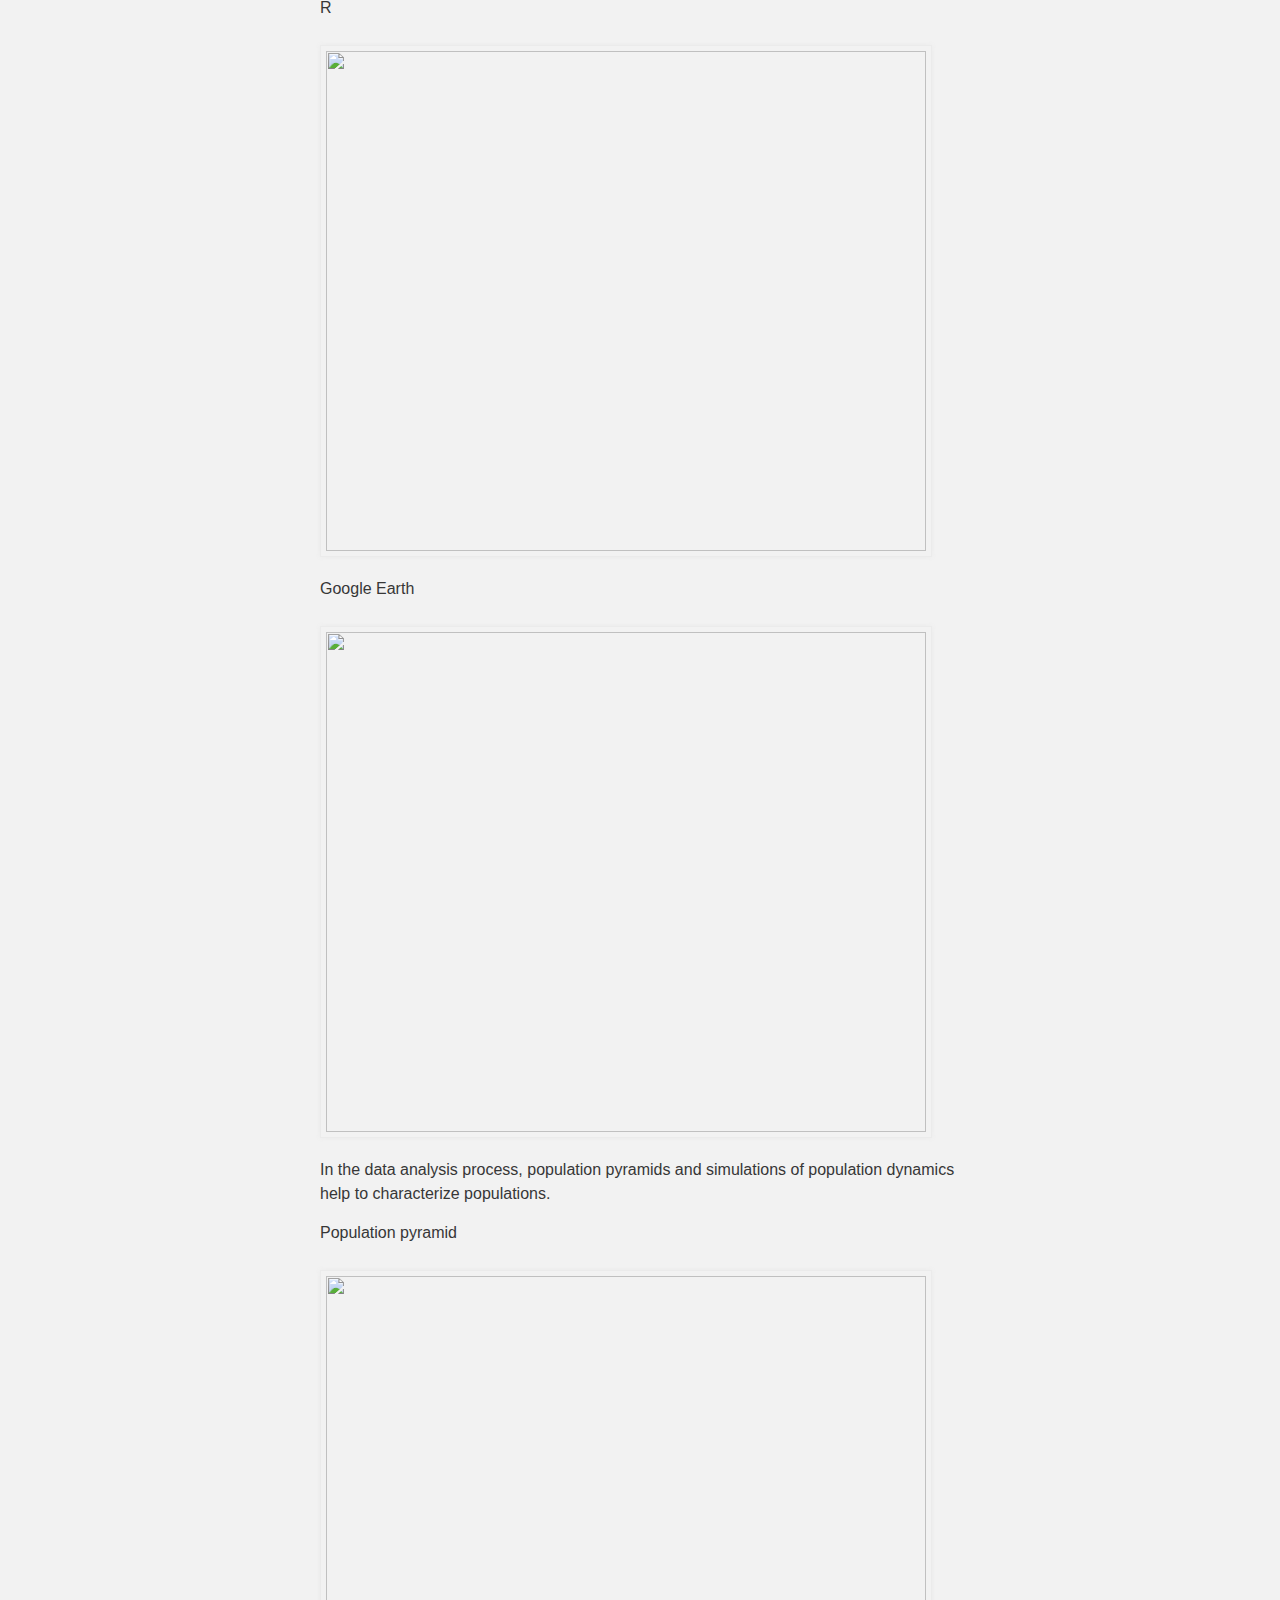
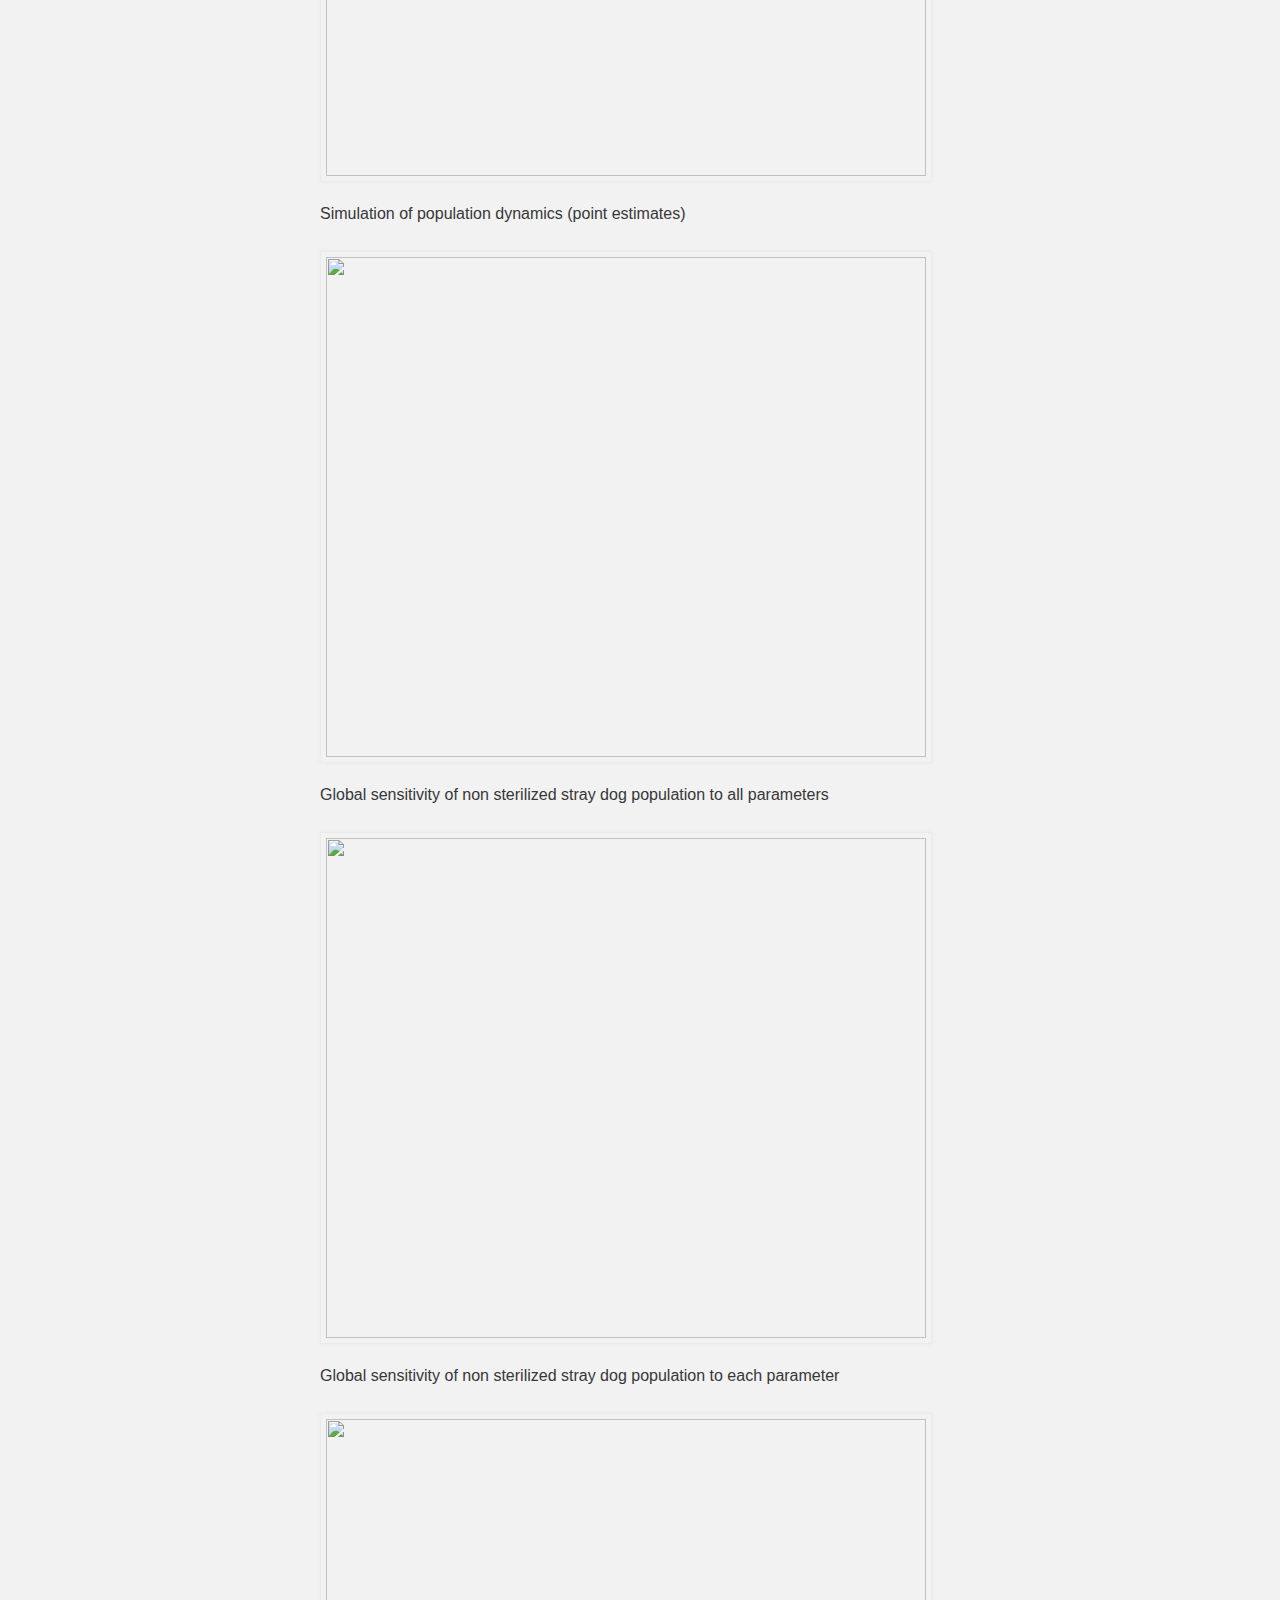
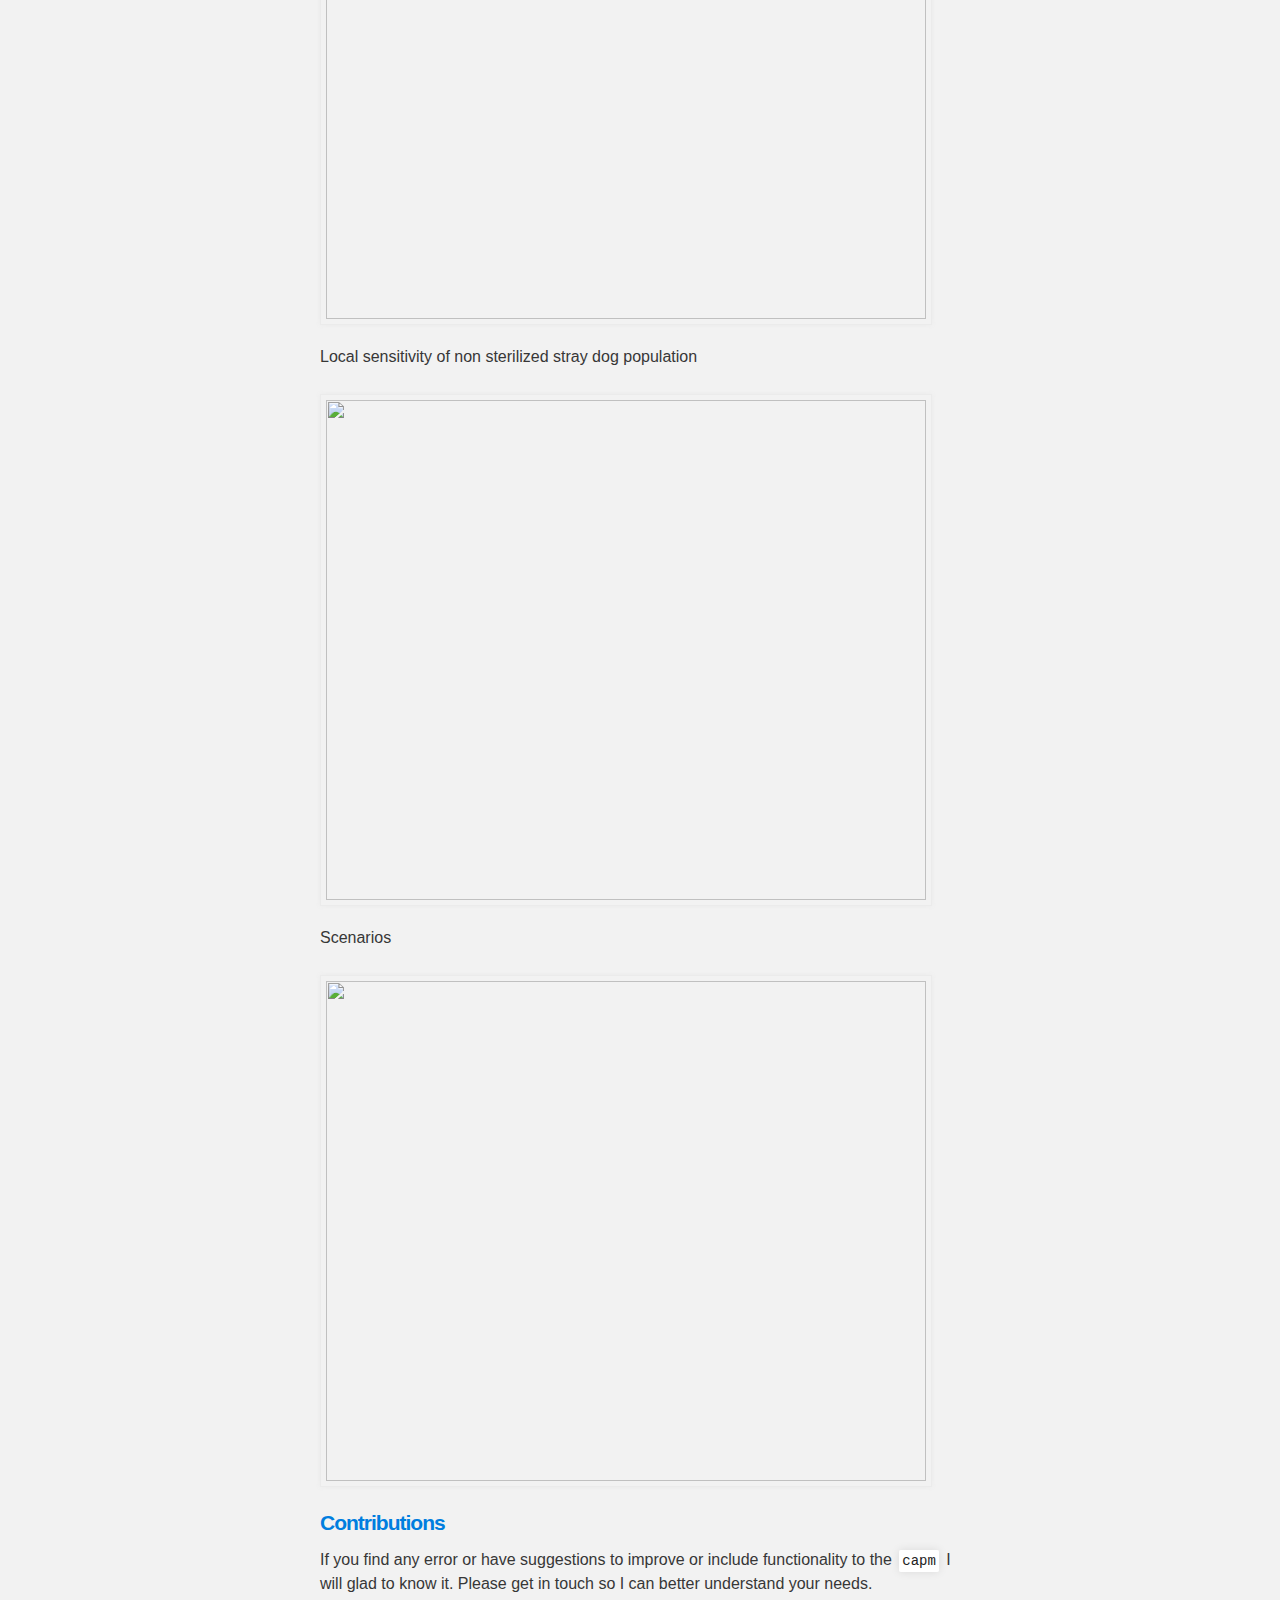
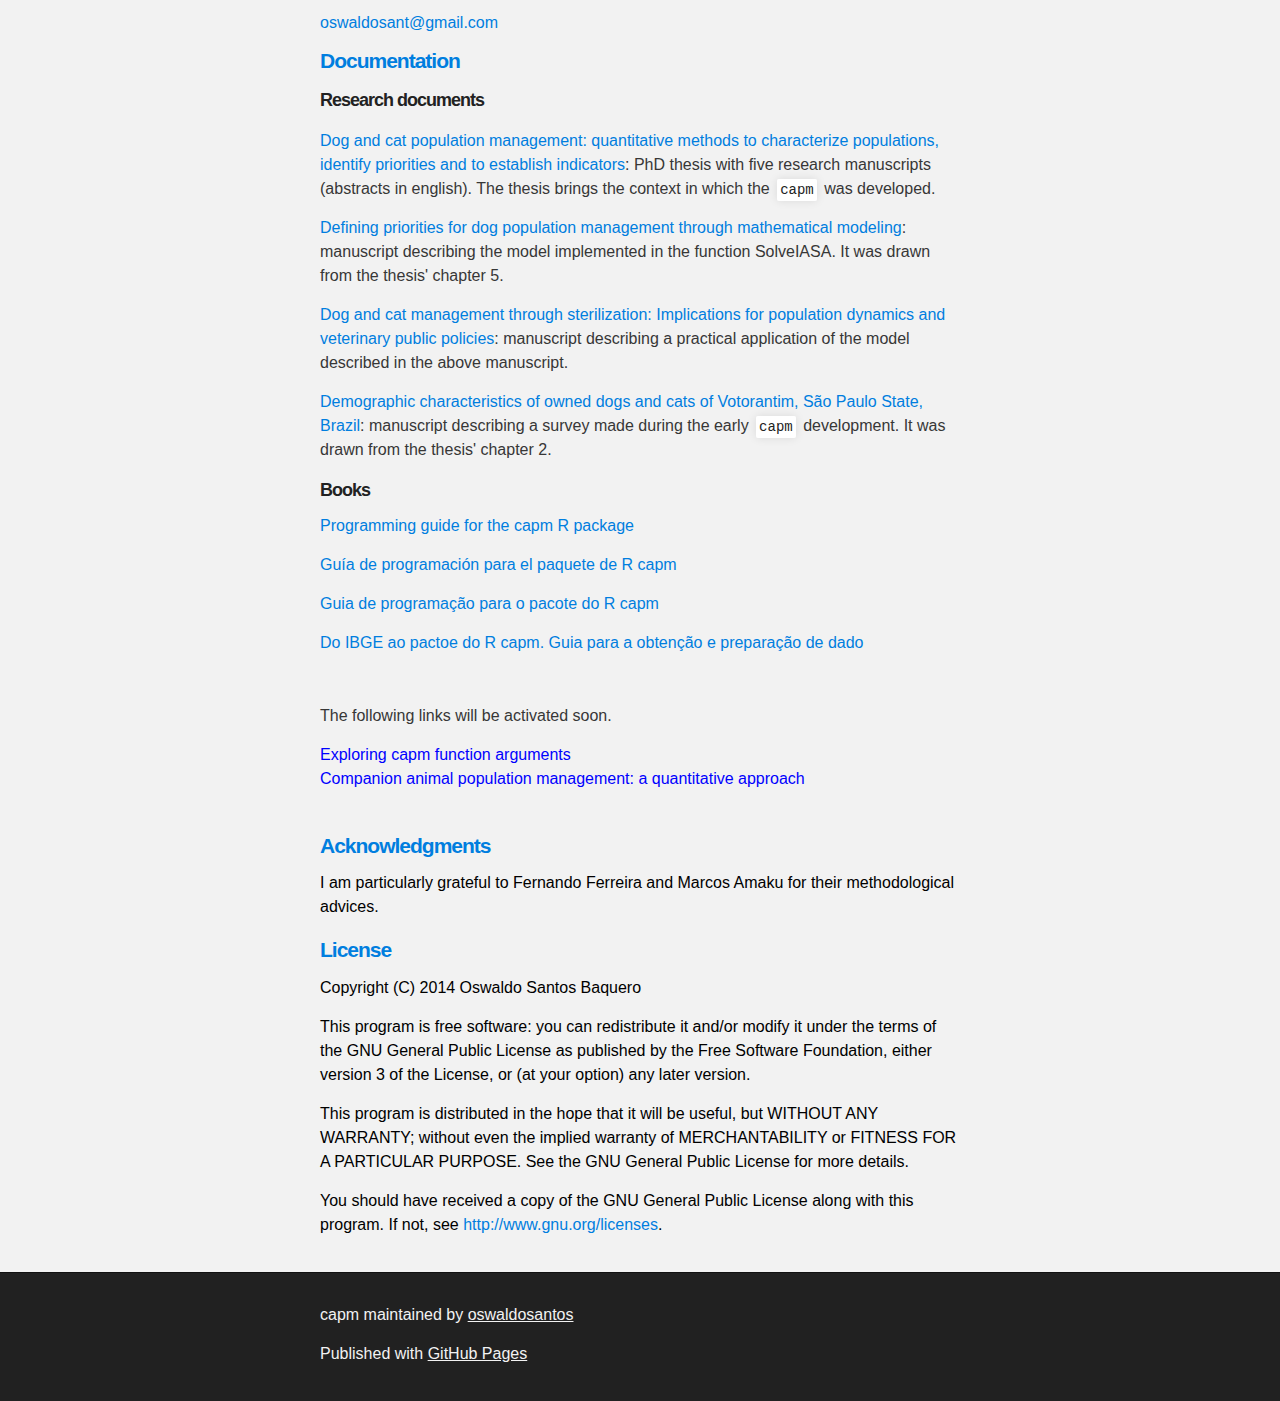
==== commit a32c403c: "Update index.html" ====
--- a/index.html
+++ b/index.html
@@ -38,6 +38,7 @@
 <a href="#contributions">Contributions</a><br>
 <a href="#documentation">Documentation</a><br>
 <a href="#license">License</a><br>
+<a href="#acknowledgments">Acknowledgments</a><br>
 
 <h4><a id="introduction">Introduction</a></h4>
 <p><code>capm</code> is a package for <a href="http://www.r-project.org/">R</a>, a free software environment for statistical computing and graphics. </p>
@@ -118,13 +119,13 @@
 
 <h5>Research documents</h5>
 
-<p></p><a href=http://www.teses.usp.br/teses/disponiveis/10/10134/tde-16122015-105959/pt-br.php>Dog and cat population management: quantitative methods to characterize populations, identify priorities and to establish indicators: PhD thesis with five research manuscripts (abstracts in english). The thesis brings the context in which the capm was developed.</a></p>
+<p></p><a href=http://www.teses.usp.br/teses/disponiveis/10/10134/tde-16122015-105959/pt-br.php>Dog and cat population management: quantitative methods to characterize populations, identify priorities and to establish indicators</a>: PhD thesis with five research manuscripts (abstracts in english). The thesis brings the context in which the <code>capm</code> was developed.</p>
 
-<p><a href=http://www.sciencedirect.com/science/article/pii/S0167587715300520>Defining priorities for dog population management through mathematical modeling: manuscript describing the model implemented in the function SolveIASA. It was drawn from the thesis' chapter 5.</a></p>
+<p><a href=http://www.sciencedirect.com/science/article/pii/S0167587715300520>Defining priorities for dog population management through mathematical modeling</a>: manuscript describing the model implemented in the function SolveIASA. It was drawn from the thesis' chapter 5.</p>
 
-<p><a href=http://www.sciencedirect.com/science/article/pii/S016758771530026X>Dog and cat management through sterilization: Implications for population dynamics and veterinary public policies: manuscript describing a practical application of the model described in the above manuscript.</a></p>
+<p><a href=http://www.sciencedirect.com/science/article/pii/S016758771530026X>Dog and cat management through sterilization: Implications for population dynamics and veterinary public policies</a>: manuscript describing a practical application of the model described in the above manuscript.</p>
 
-<p><a href=http://www.scielo.br/scielo.php?script=sci_arttext&pid=S0103-84782015001102039>Demographic characteristics of owned dogs and cats of Votorantim, São Paulo State, Brazil: manuscript describing a survey made during the early development of the "capm". It was drawn from the thesis' chapter 2.</a></p>
+<p><a href=http://www.scielo.br/scielo.php?script=sci_arttext&pid=S0103-84782015001102039>Demographic characteristics of owned dogs and cats of Votorantim, São Paulo State, Brazil</a>: manuscript describing a survey made during the early <code>capm</code> development. It was drawn from the thesis' chapter 2.</p>
 
 <h5>Books</h5>
 
@@ -134,8 +135,9 @@
 
 <p><a href=https://www.gitbook.com/book/oswaldosantos/guia-de-programacao-para-o-pacote-do-r-capm/details>Guia de programação para o pacote do R capm</a></p>
 
-<p><a href=https://www.gitbook.com/book/oswaldosantos/do-ibge-ao-pacote-do-r-capm/details>Do IBGE ao pactoe do R capm: Guia para a obtenção e preparação de dado</a></p> 
+<p><a href=https://www.gitbook.com/book/oswaldosantos/do-ibge-ao-pacote-do-r-capm/details>Do IBGE ao pactoe do R capm. Guia para a obtenção e preparação de dado</a></p> 
 
+<br>
 <p>The following links will be activated soon.</p>
 <p><font color="blue">
   Exploring capm function arguments<br>
@@ -147,6 +149,9 @@
 <a href="https://github.com/oswaldosantos/capm/wiki/2-PORTUGU%C3%8AS">Documentação em português</a><br>
 <a href="https://github.com/oswaldosantos/capm/wiki/3-ENGLISH">English documentation</a> </p>
 -->
+
+<h4><a id="acknowledgments">Acknowledgments</a></h4>
+<p><font color="black">I am particularly grateful to Fernando Ferreira and Marcos Amaku for their methodological advices.</p>
 
 <h4><a id="license">License</a></h4>
 <p>Copyright (C) 2014  Oswaldo Santos Baquero</p>
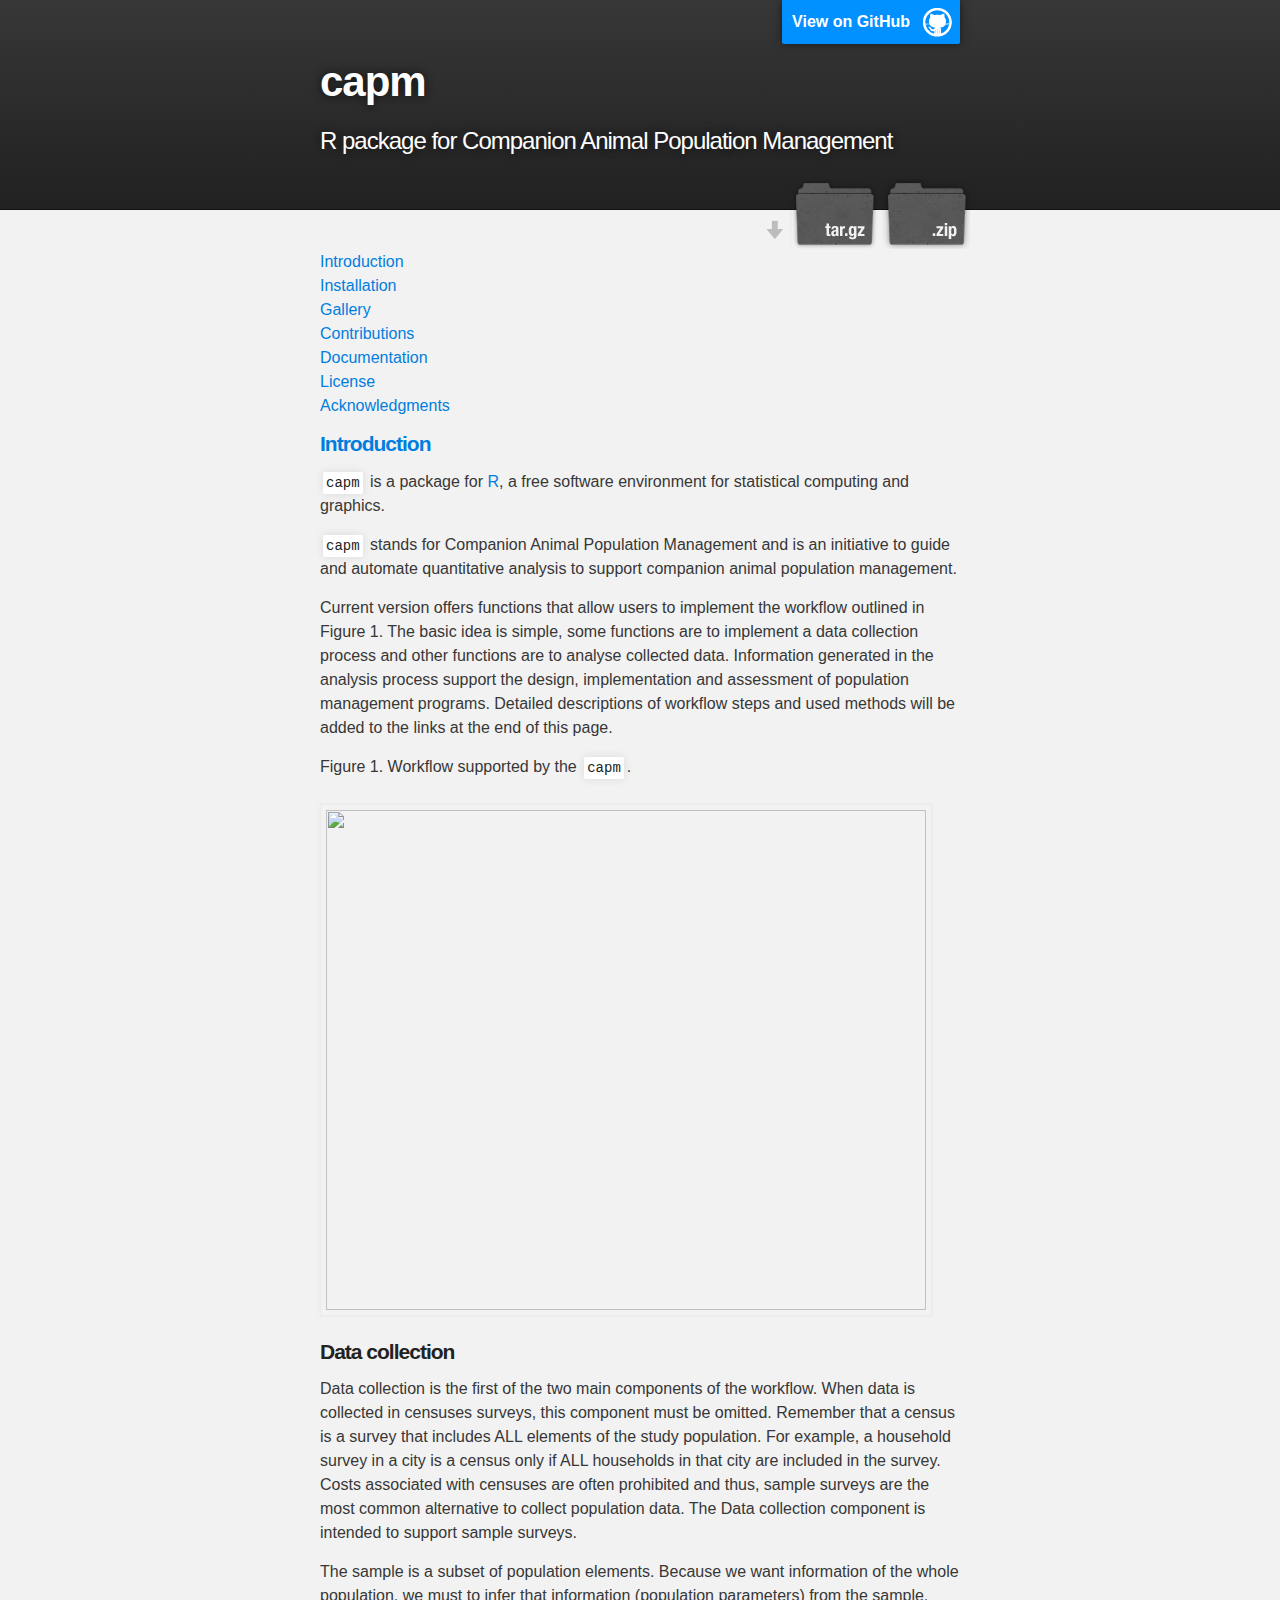
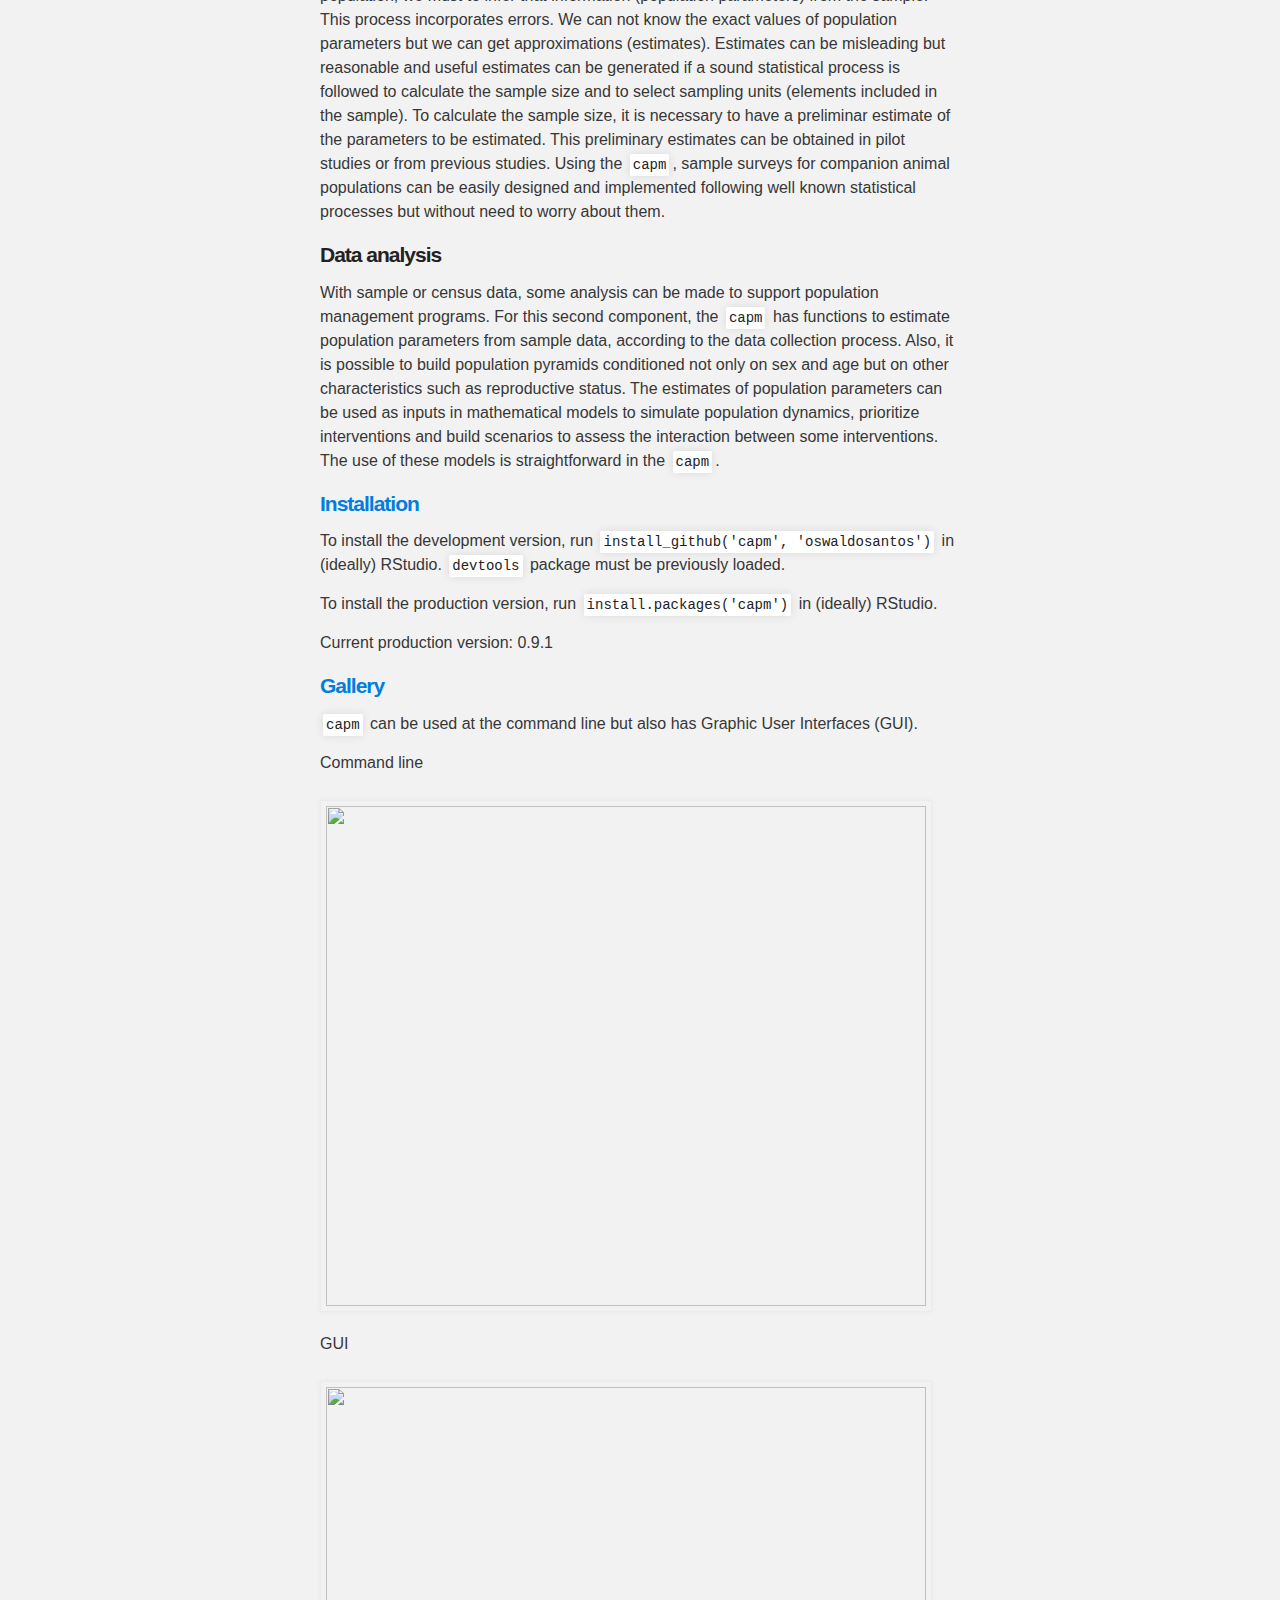
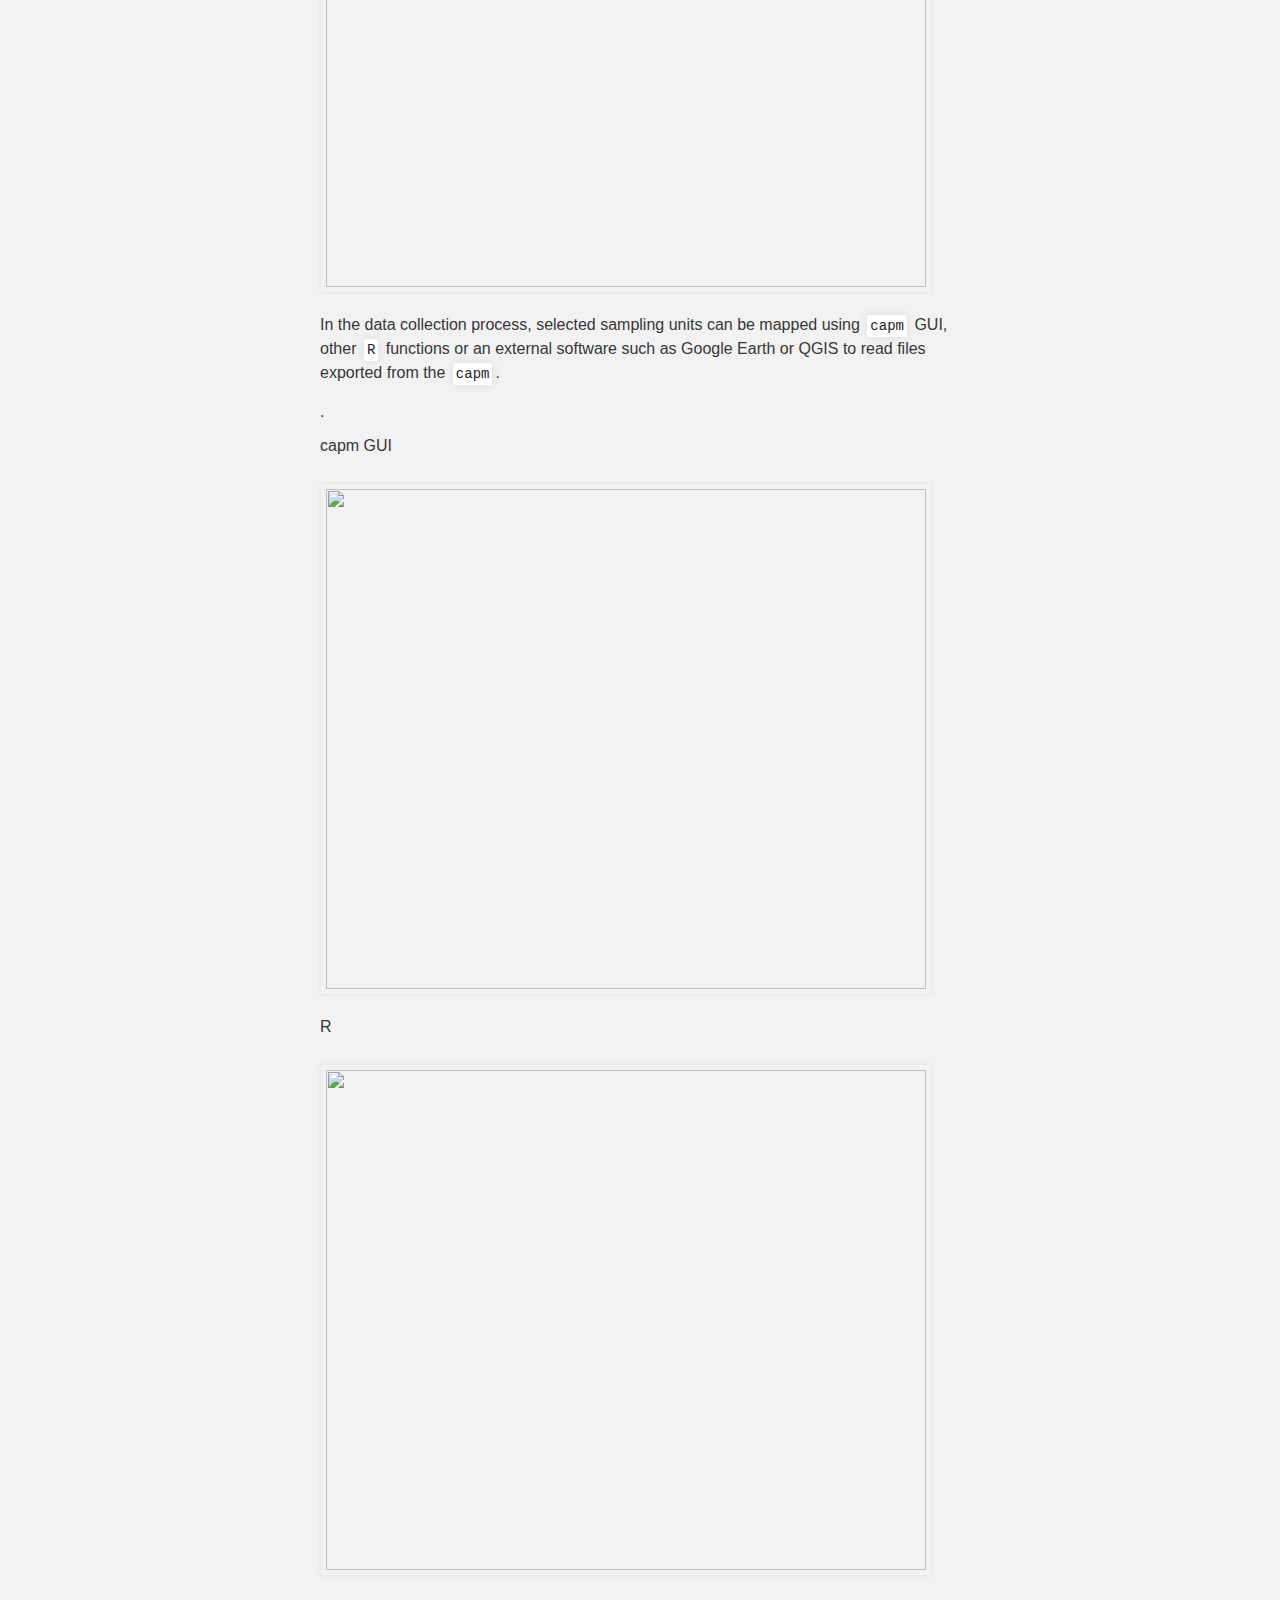
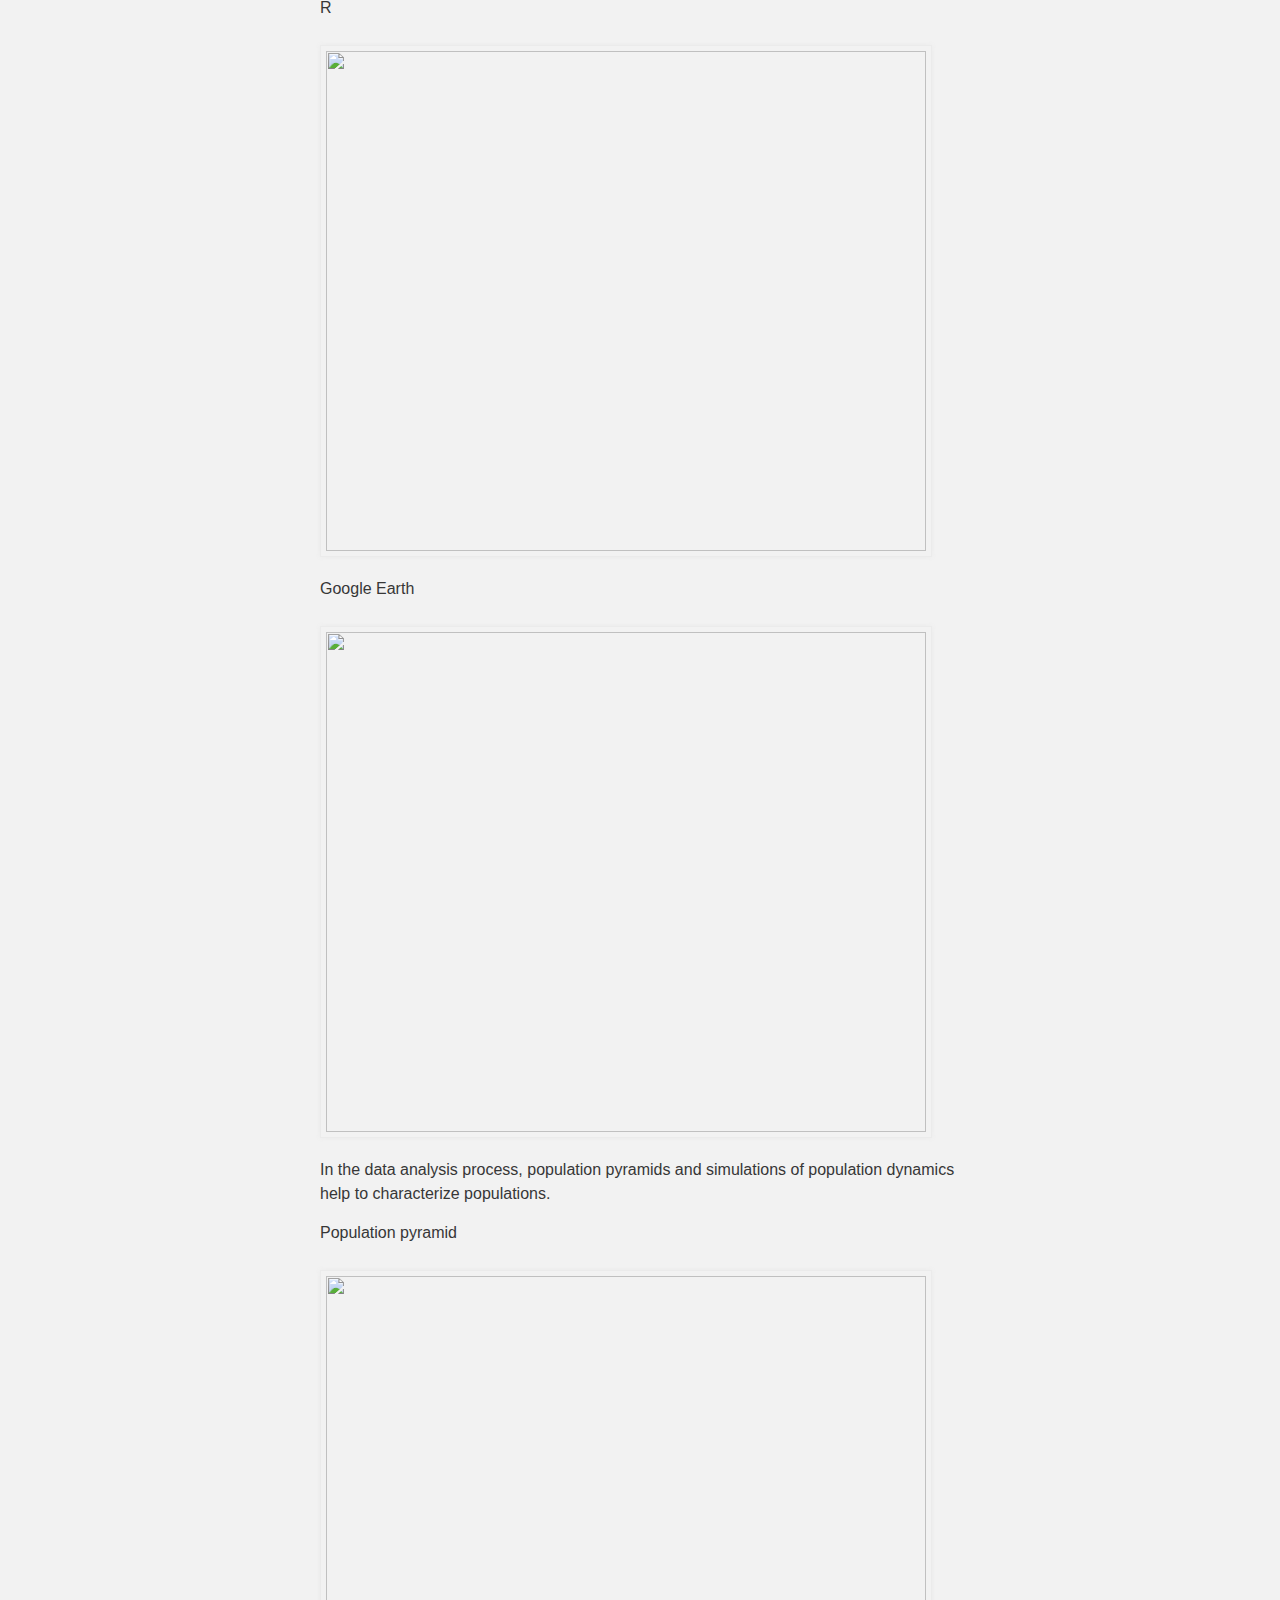
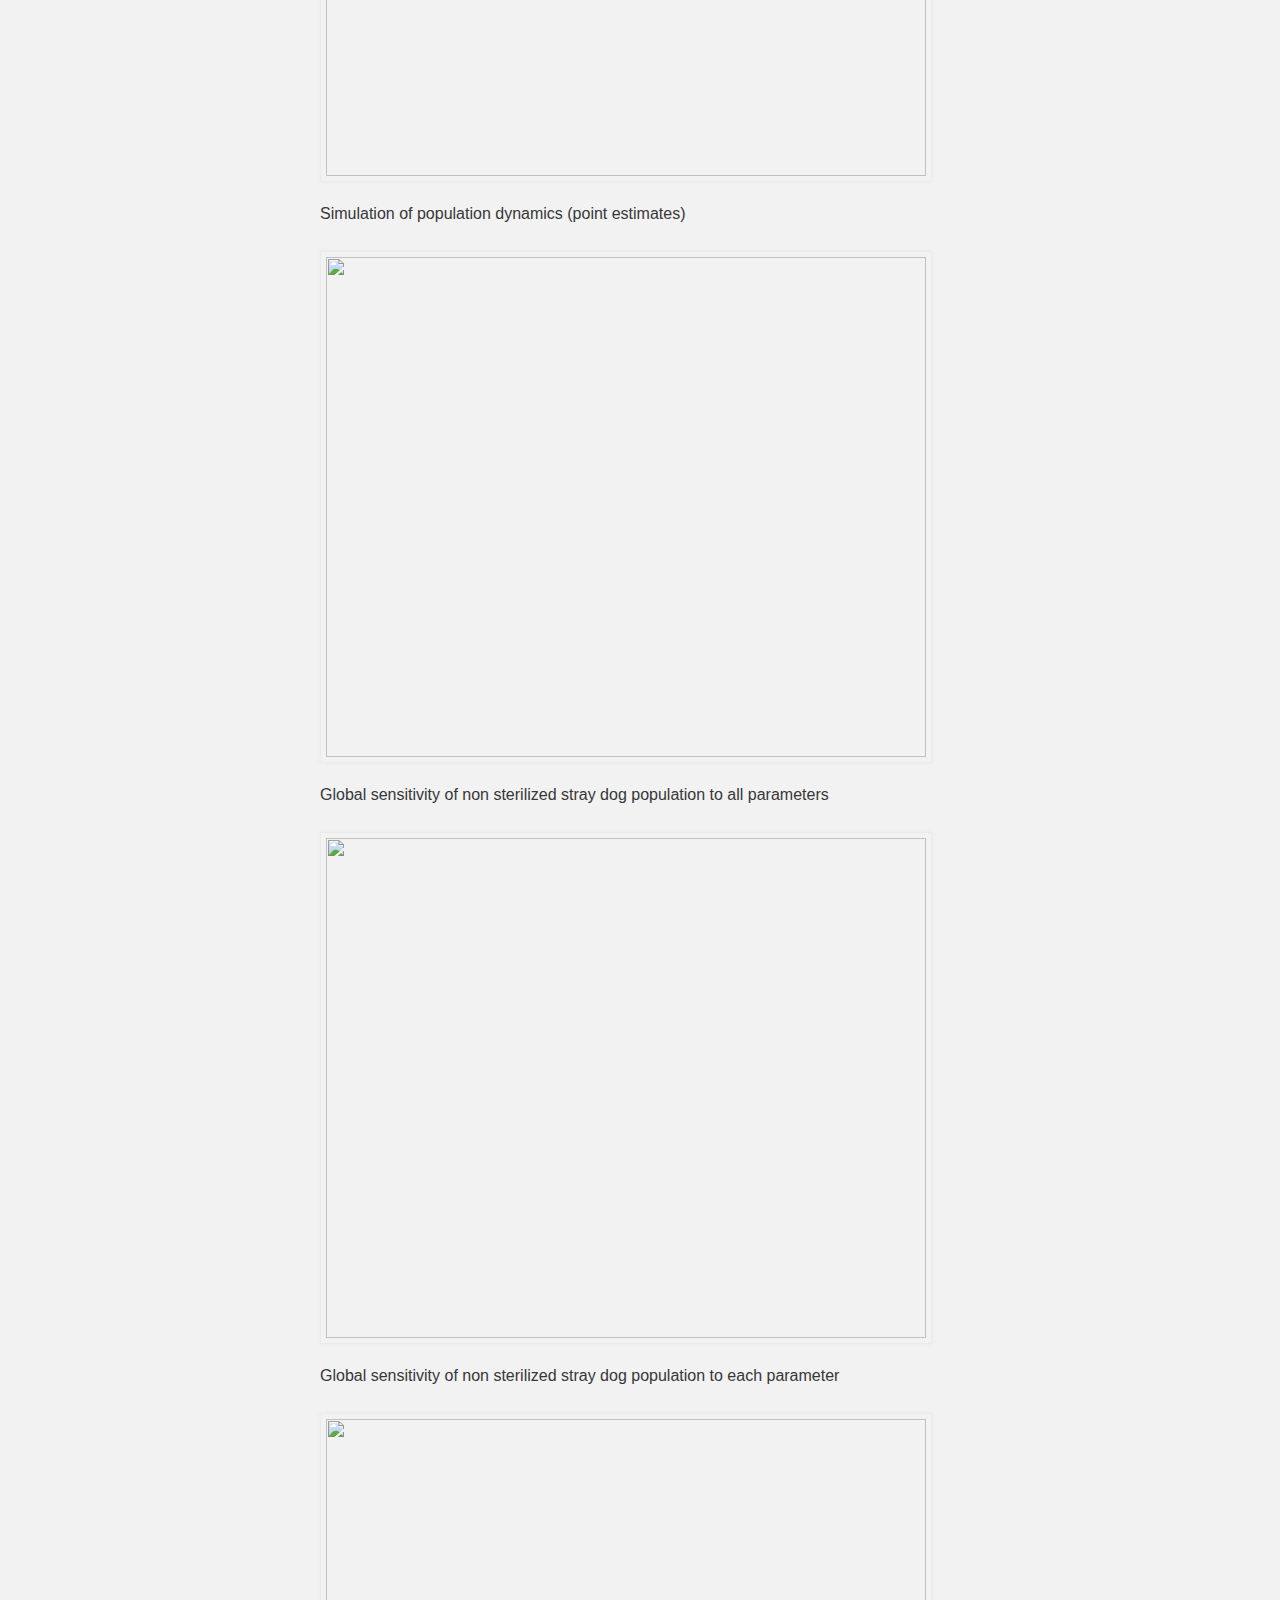
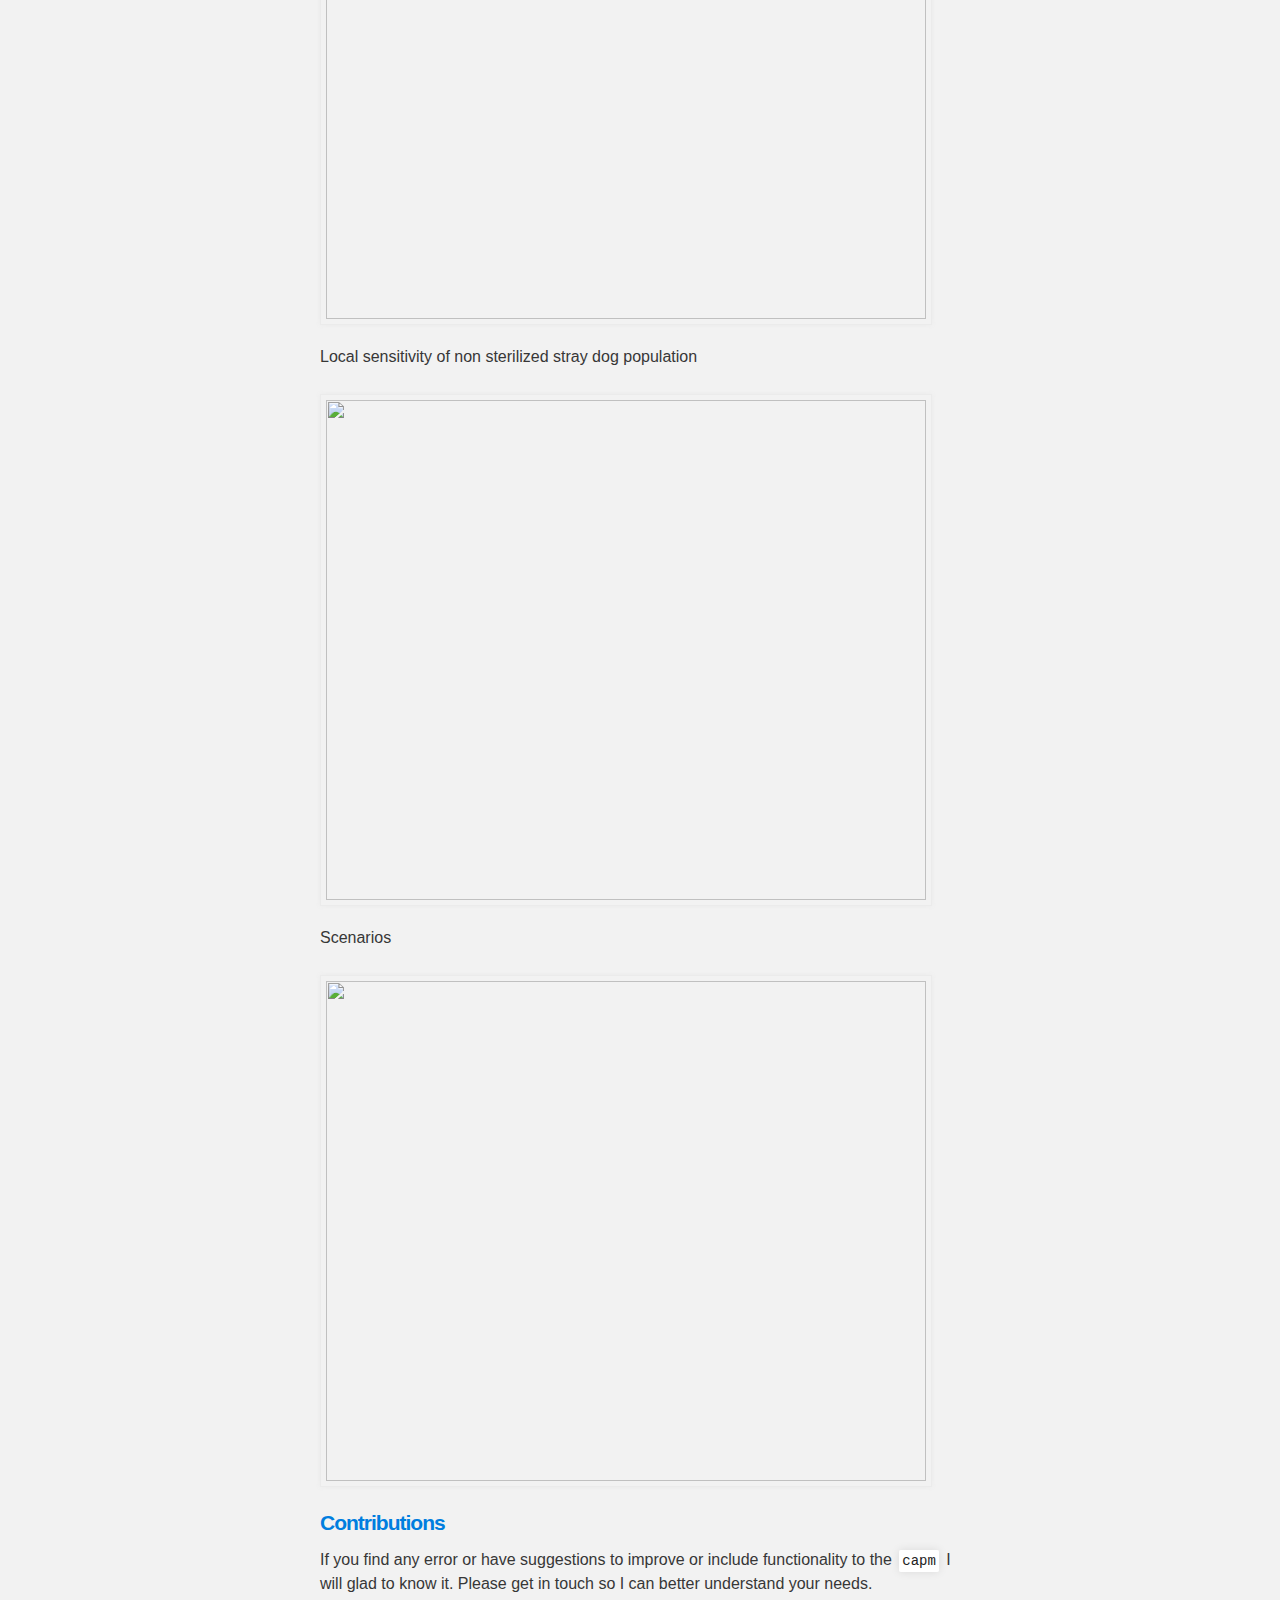
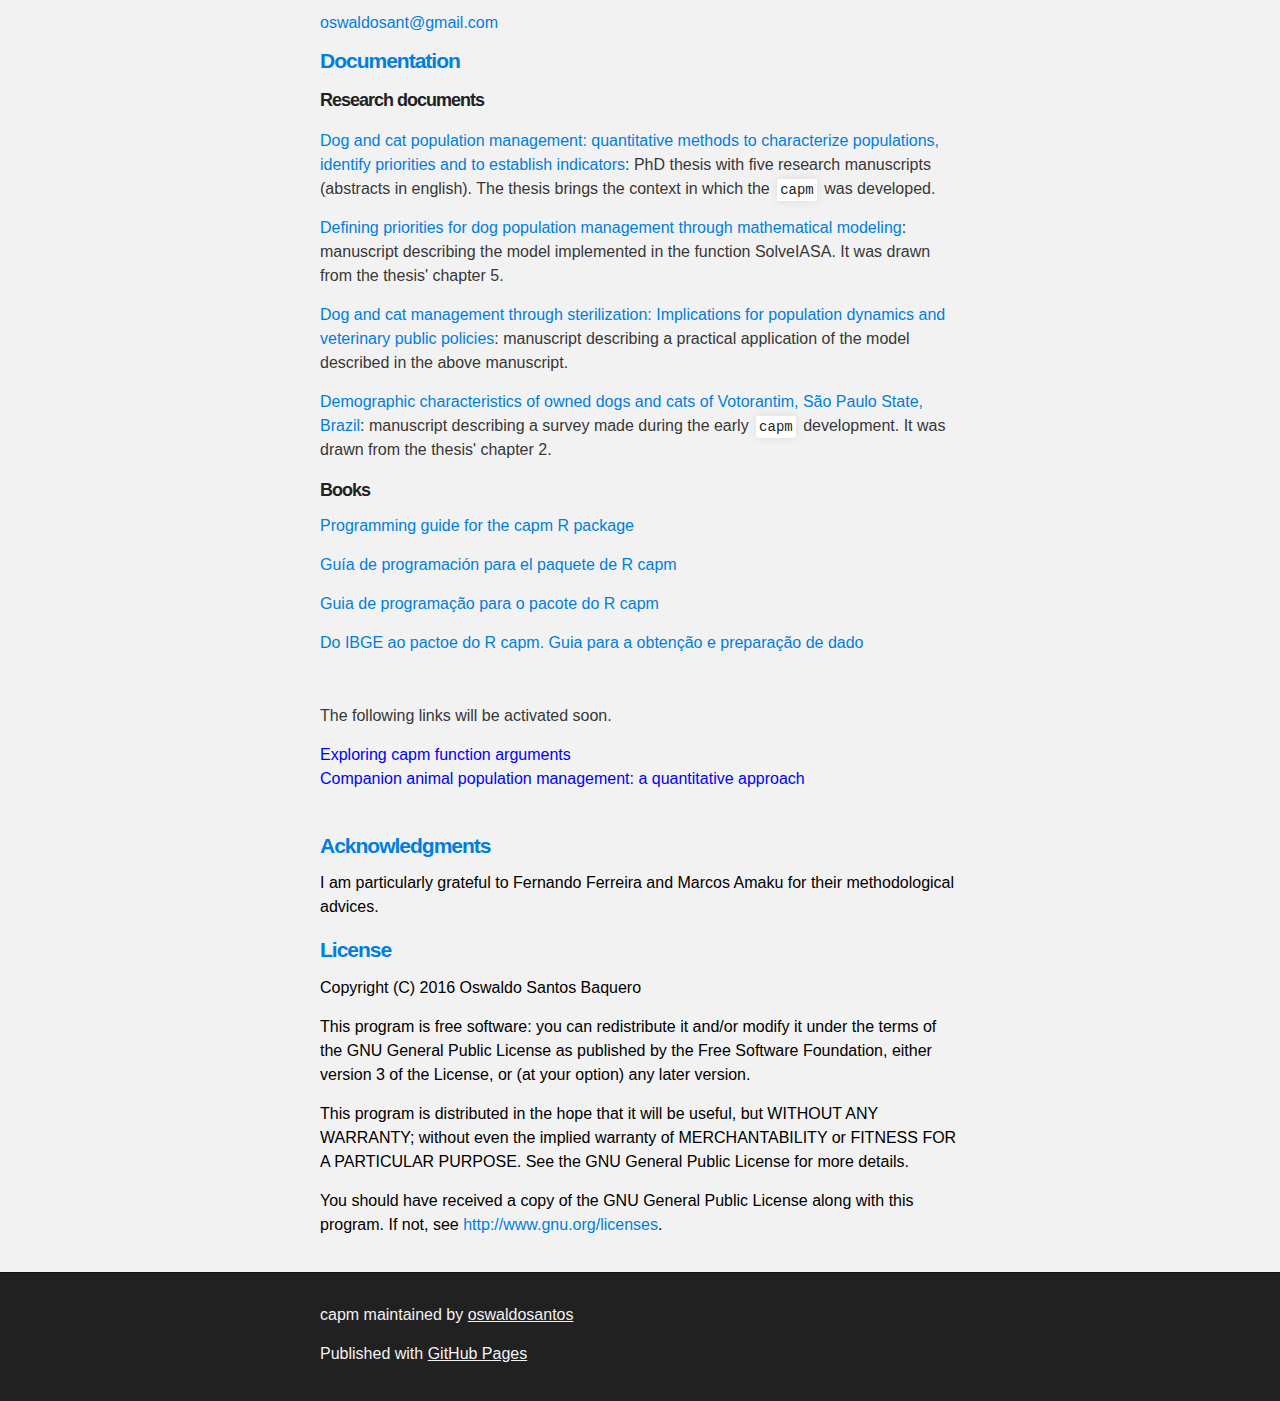
==== commit b8abd953: "Update index.html" ====
--- a/index.html
+++ b/index.html
@@ -154,7 +154,7 @@
 <p><font color="black">I am particularly grateful to Fernando Ferreira and Marcos Amaku for their methodological advices.</p>
 
 <h4><a id="license">License</a></h4>
-<p>Copyright (C) 2014  Oswaldo Santos Baquero</p>
+<p>Copyright (C) 2016  Oswaldo Santos Baquero</p>
 
 <p>This program is free software: you can redistribute it and/or modify
    it under the terms of the GNU General Public License as published by
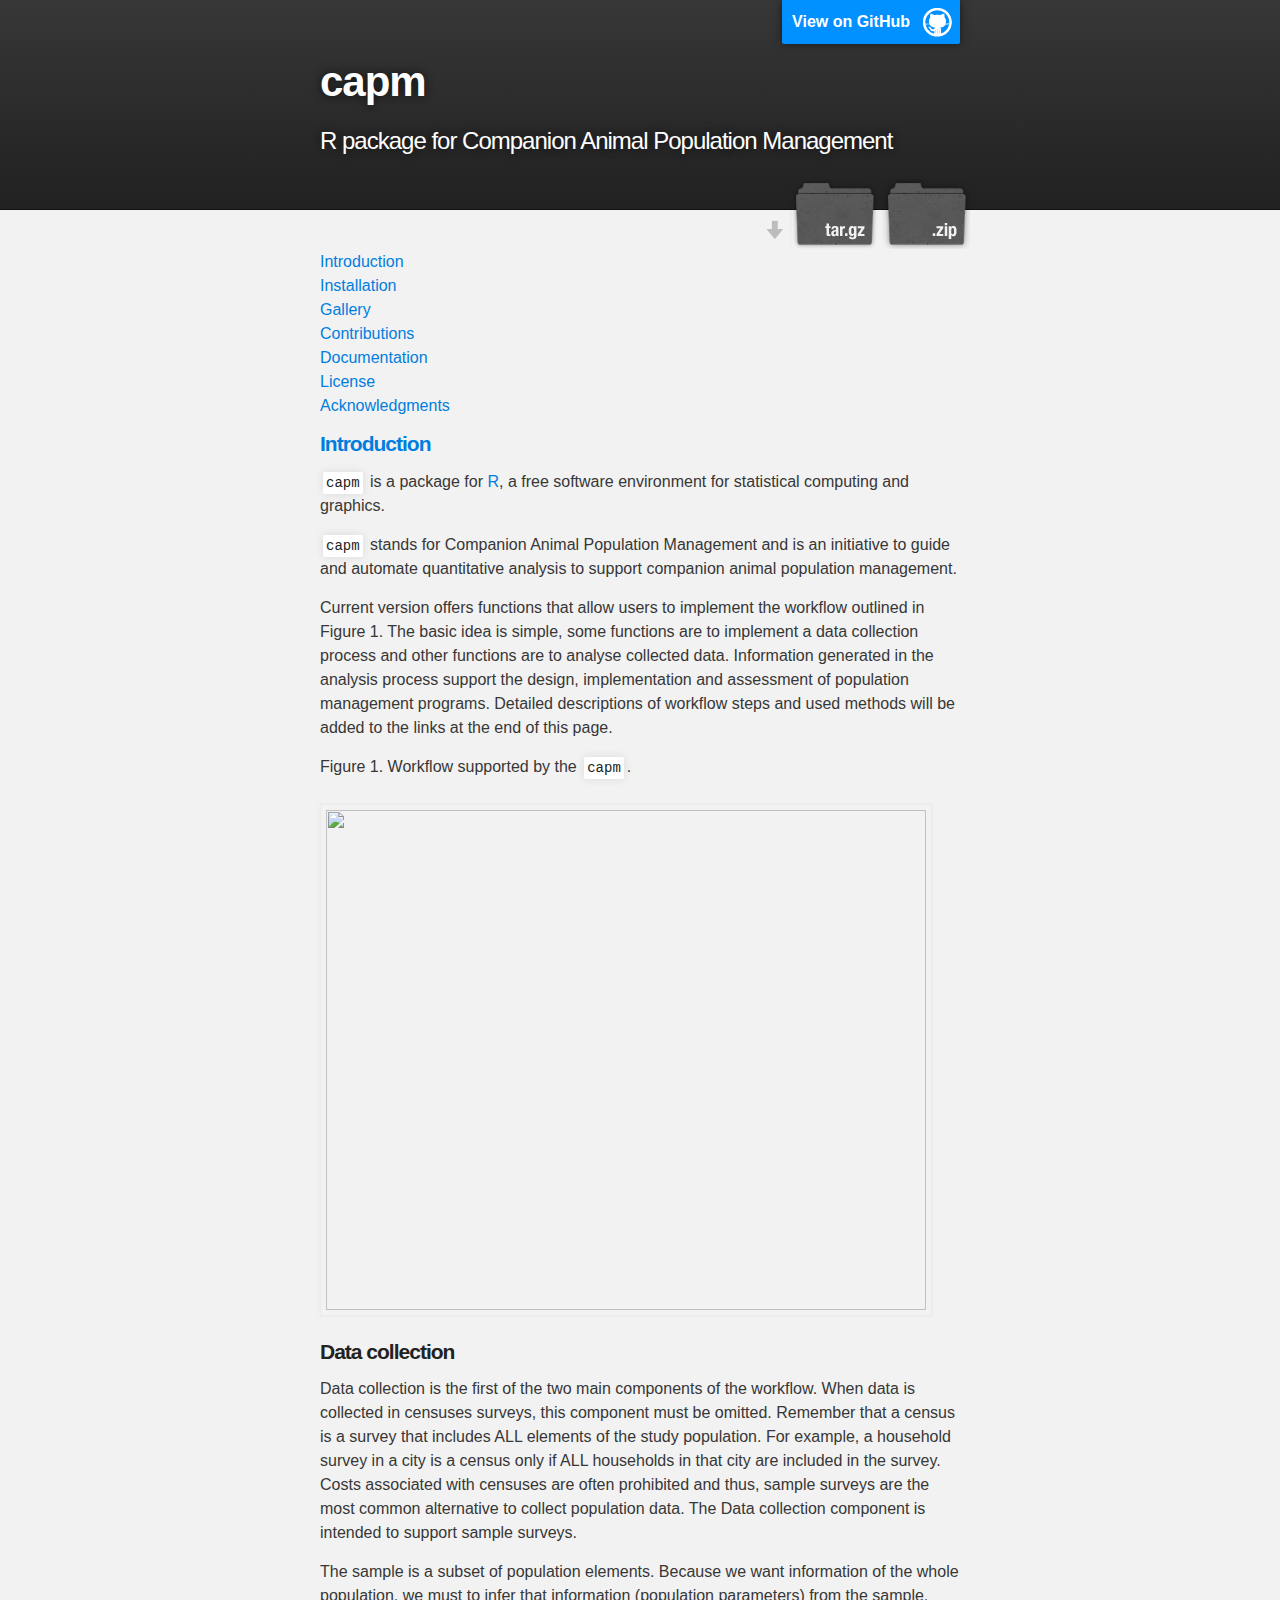
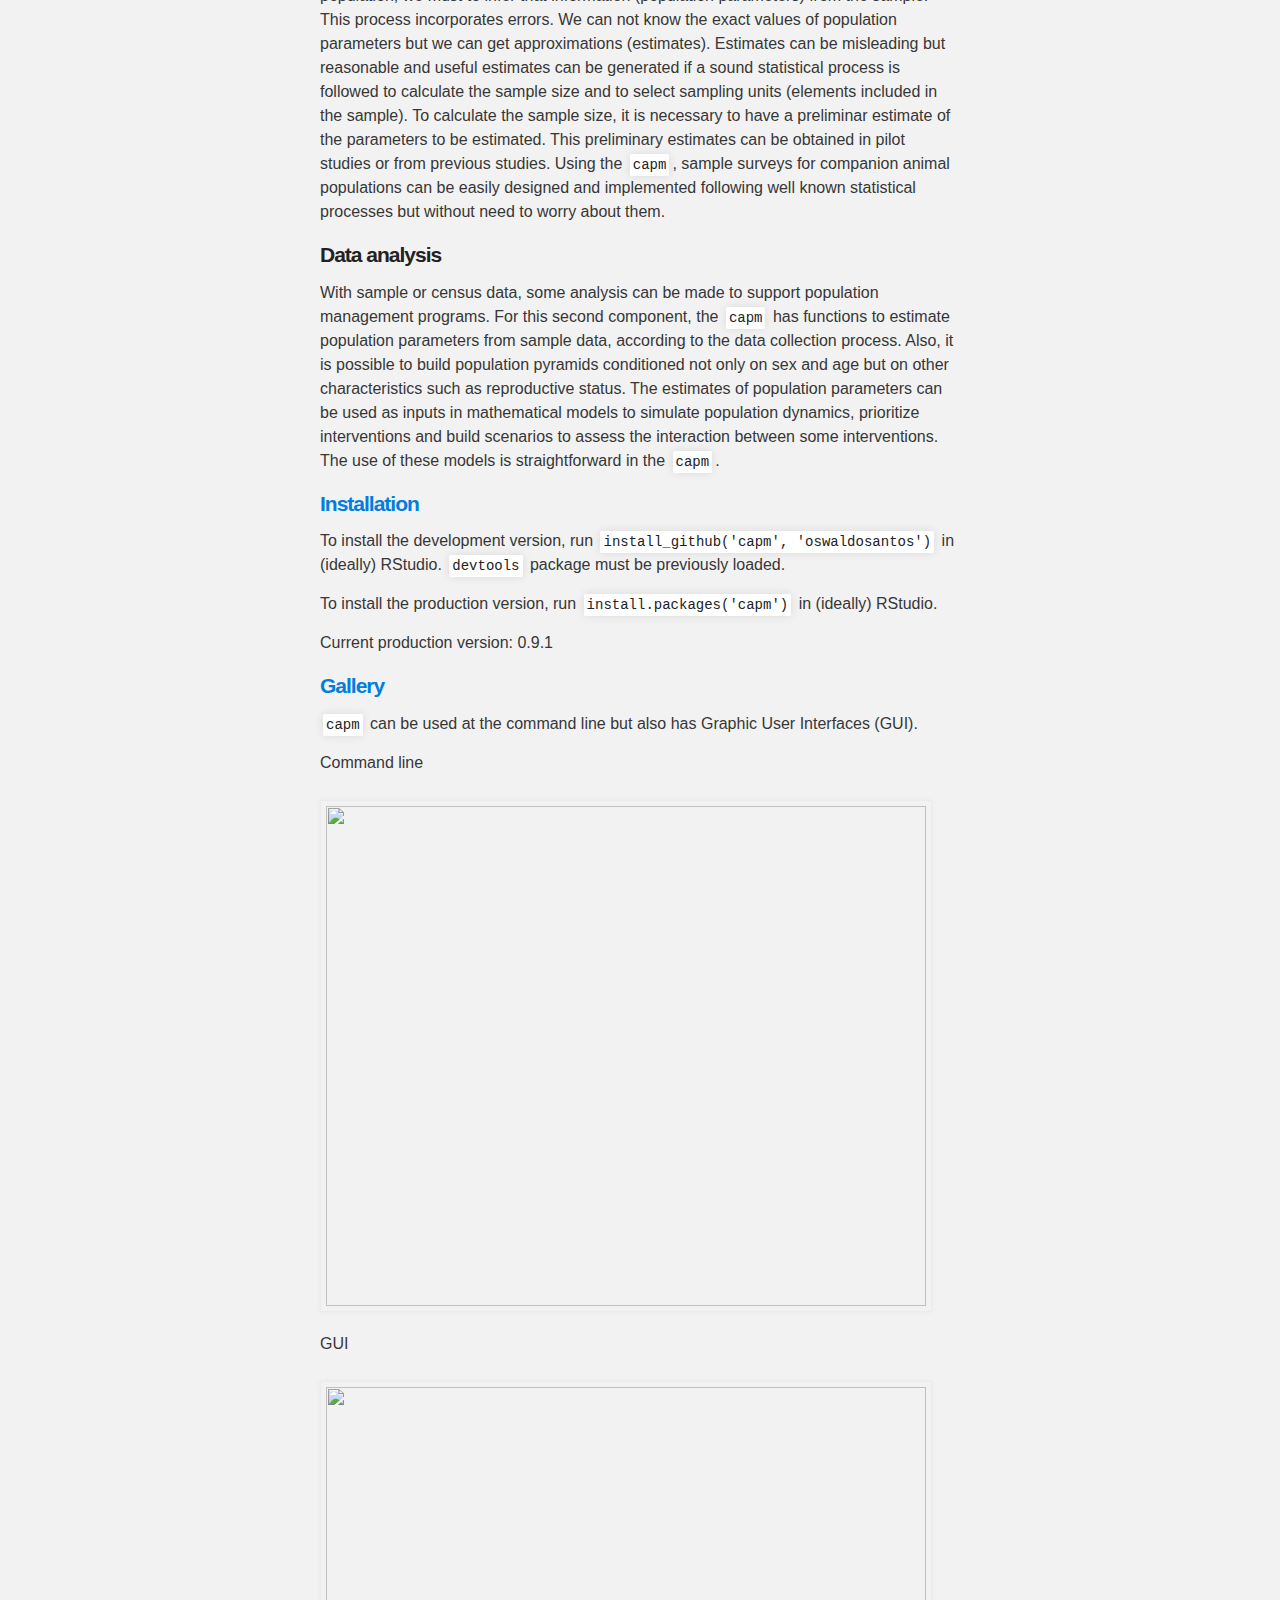
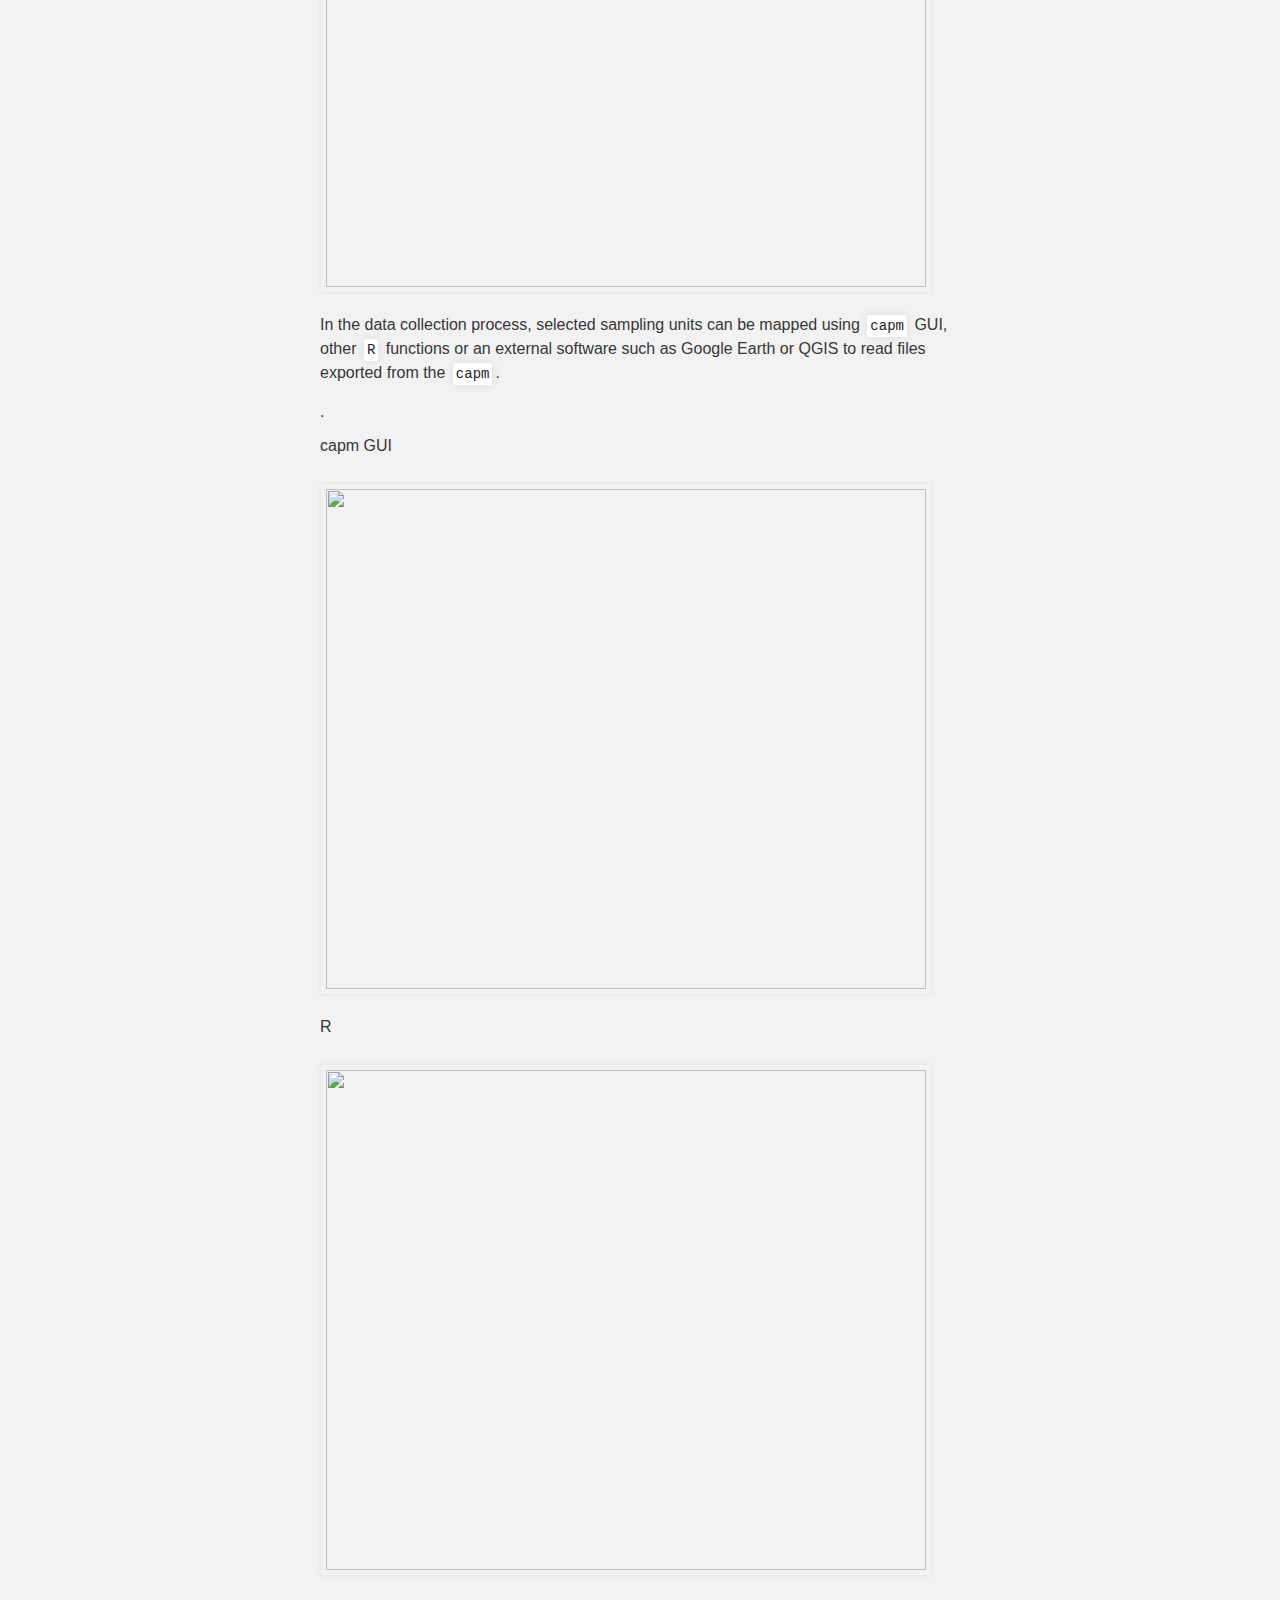
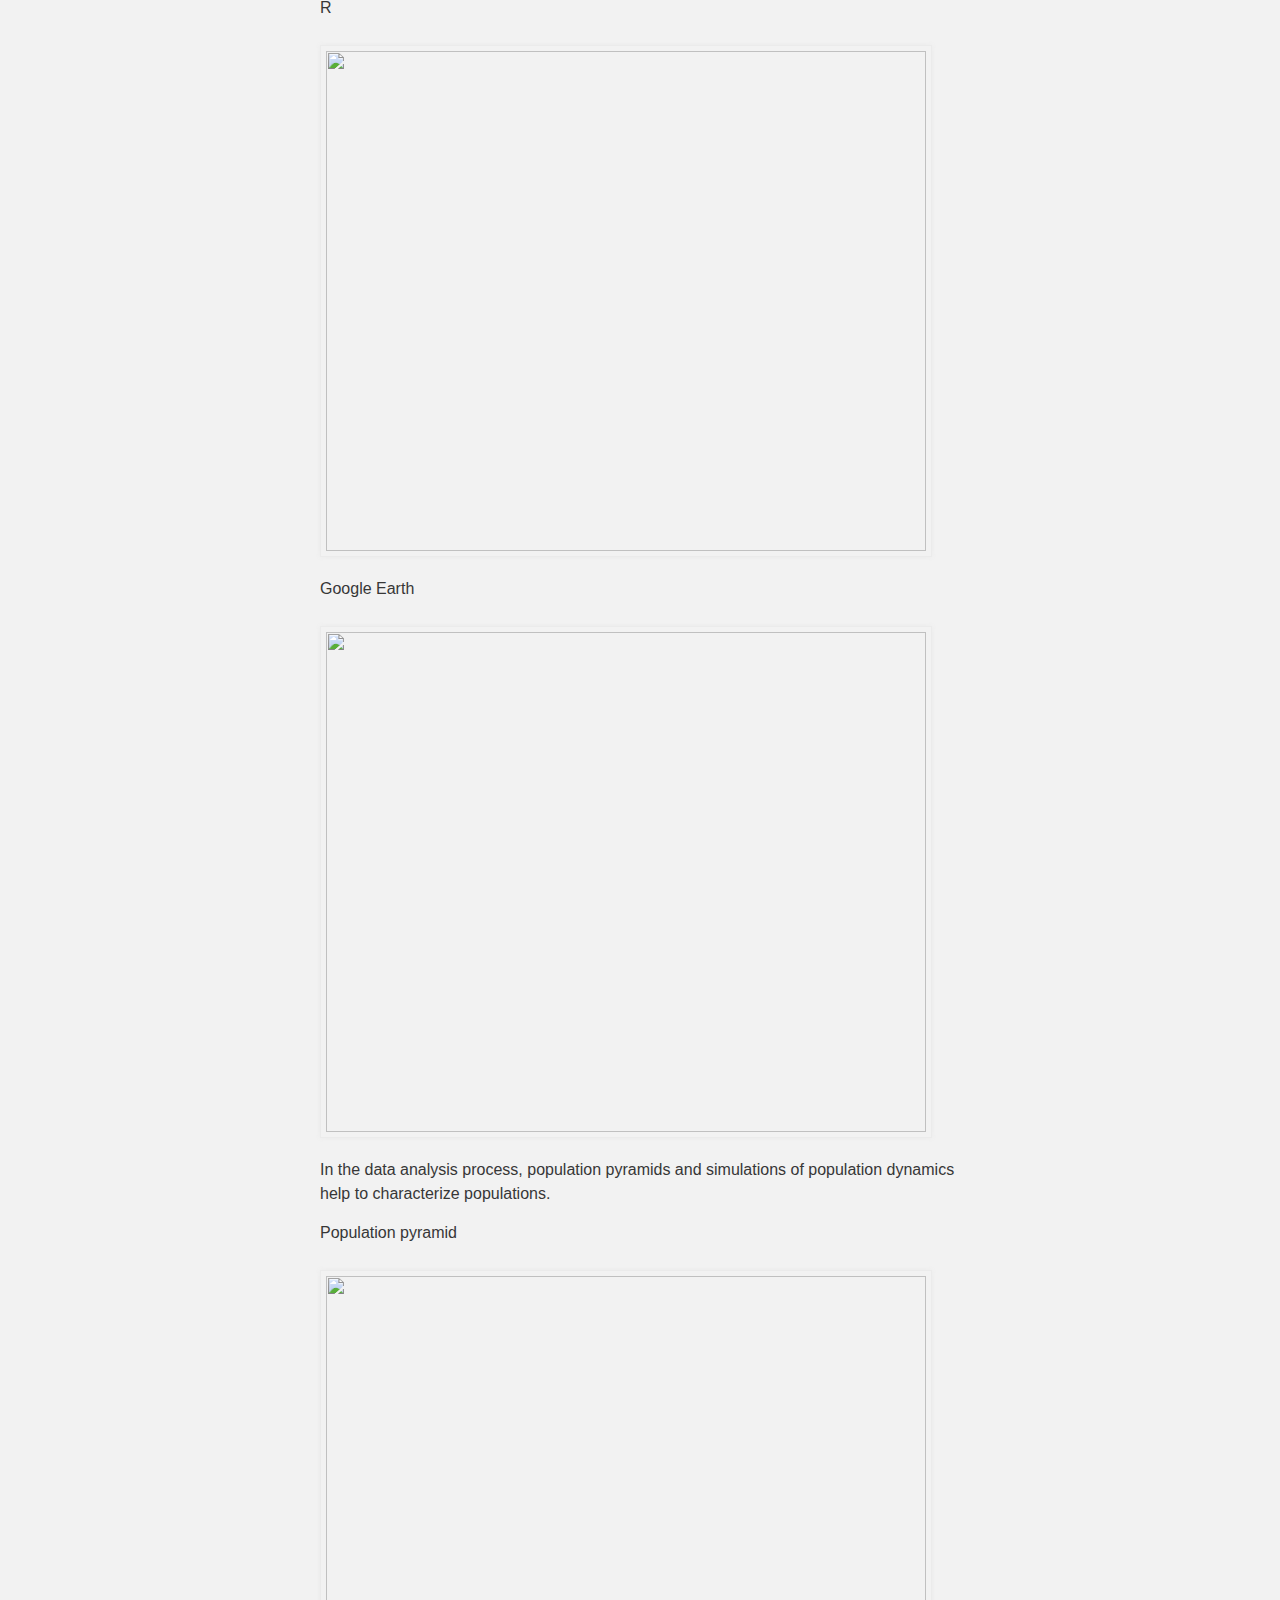
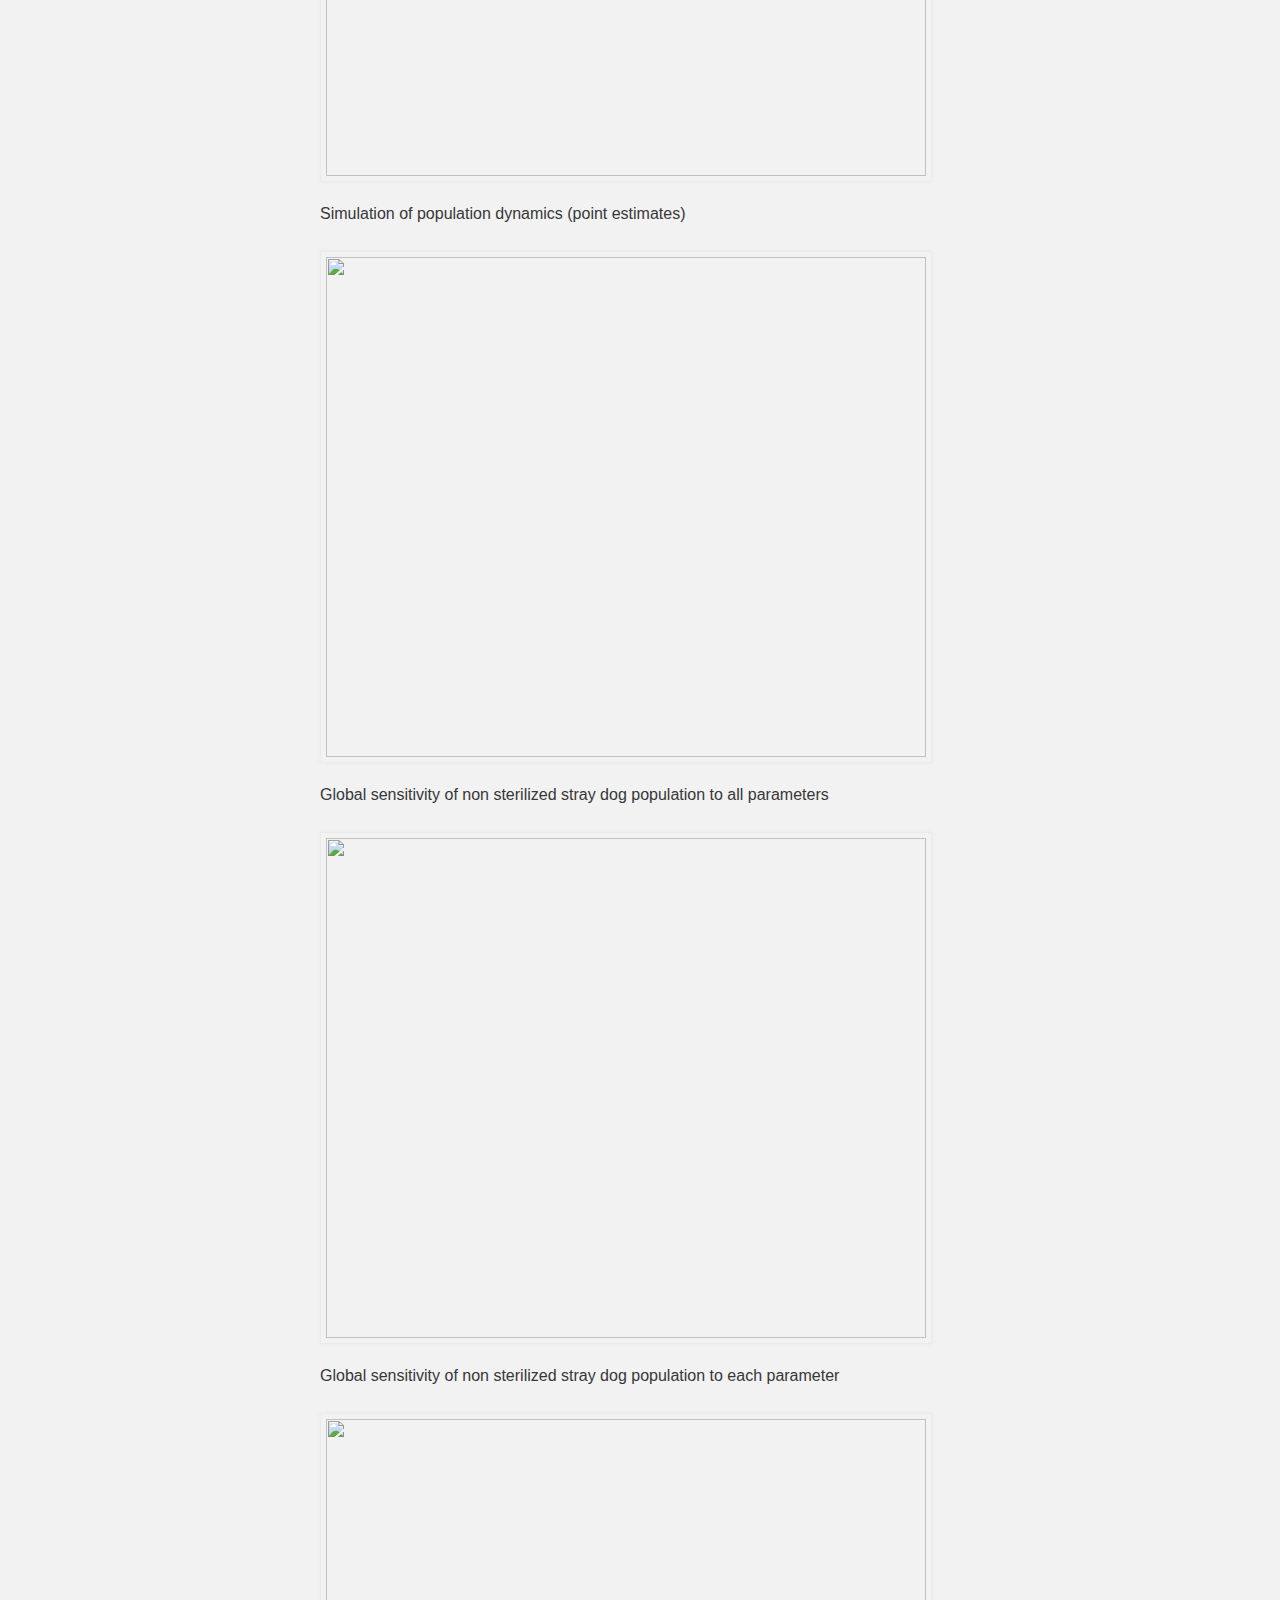
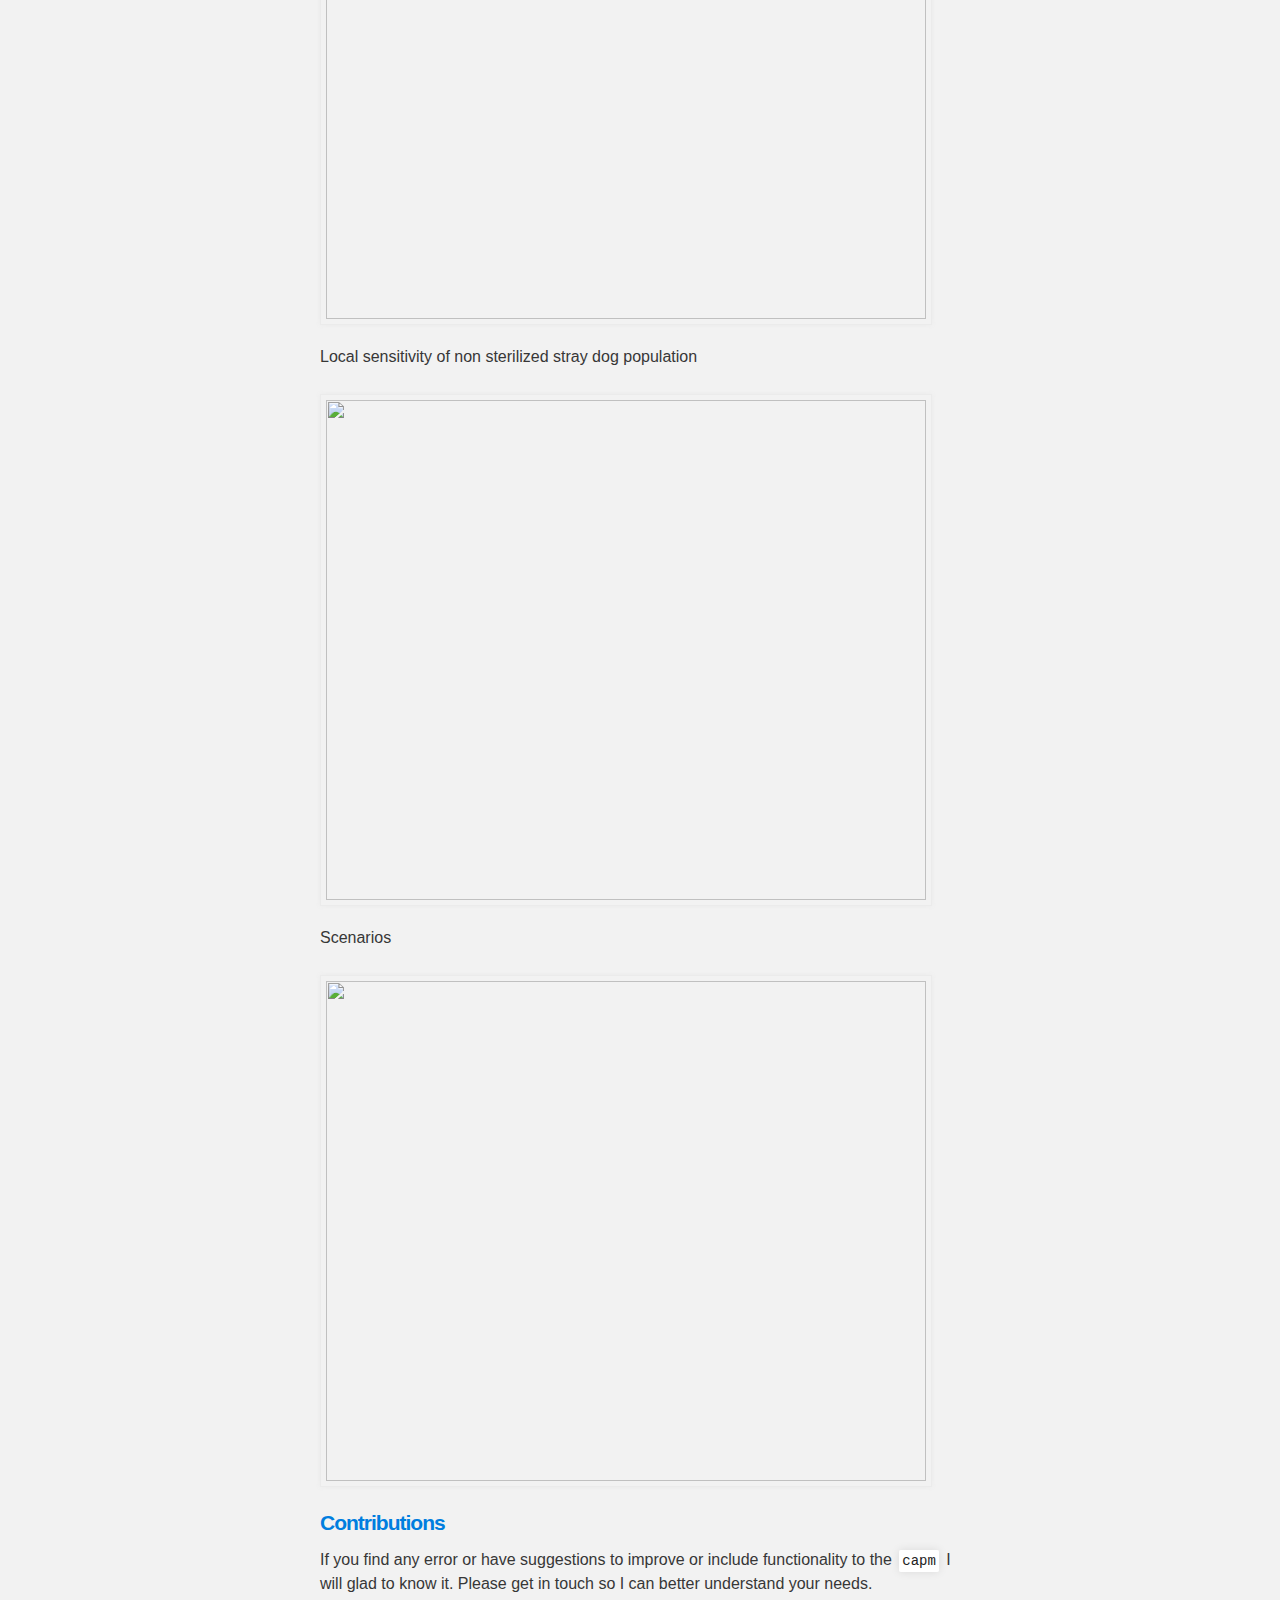
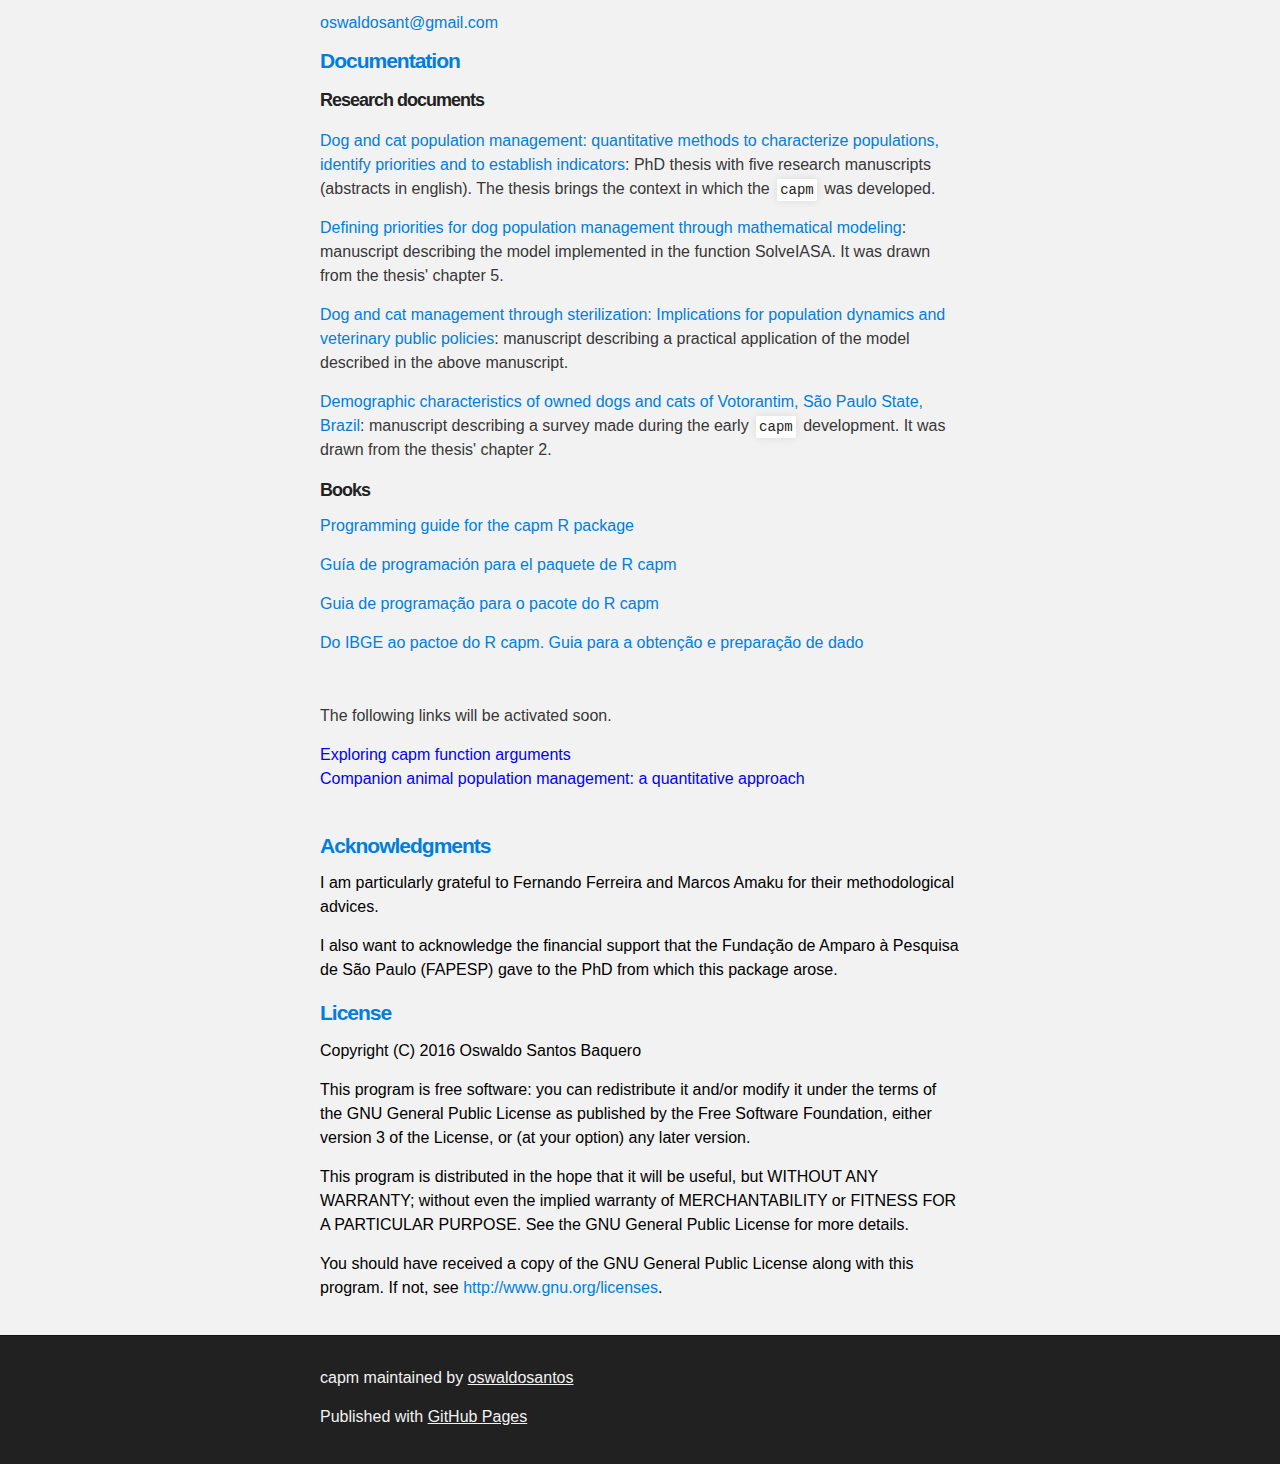
==== commit a04d4d0d: "Update index.html" ====
--- a/index.html
+++ b/index.html
@@ -152,6 +152,7 @@
 
 <h4><a id="acknowledgments">Acknowledgments</a></h4>
 <p><font color="black">I am particularly grateful to Fernando Ferreira and Marcos Amaku for their methodological advices.</p>
+<p>I also want to acknowledge the financial support that the Fundação de Amparo à Pesquisa de São Paulo (FAPESP) gave to the PhD from which this package arose.</p>
 
 <h4><a id="license">License</a></h4>
 <p>Copyright (C) 2016  Oswaldo Santos Baquero</p>
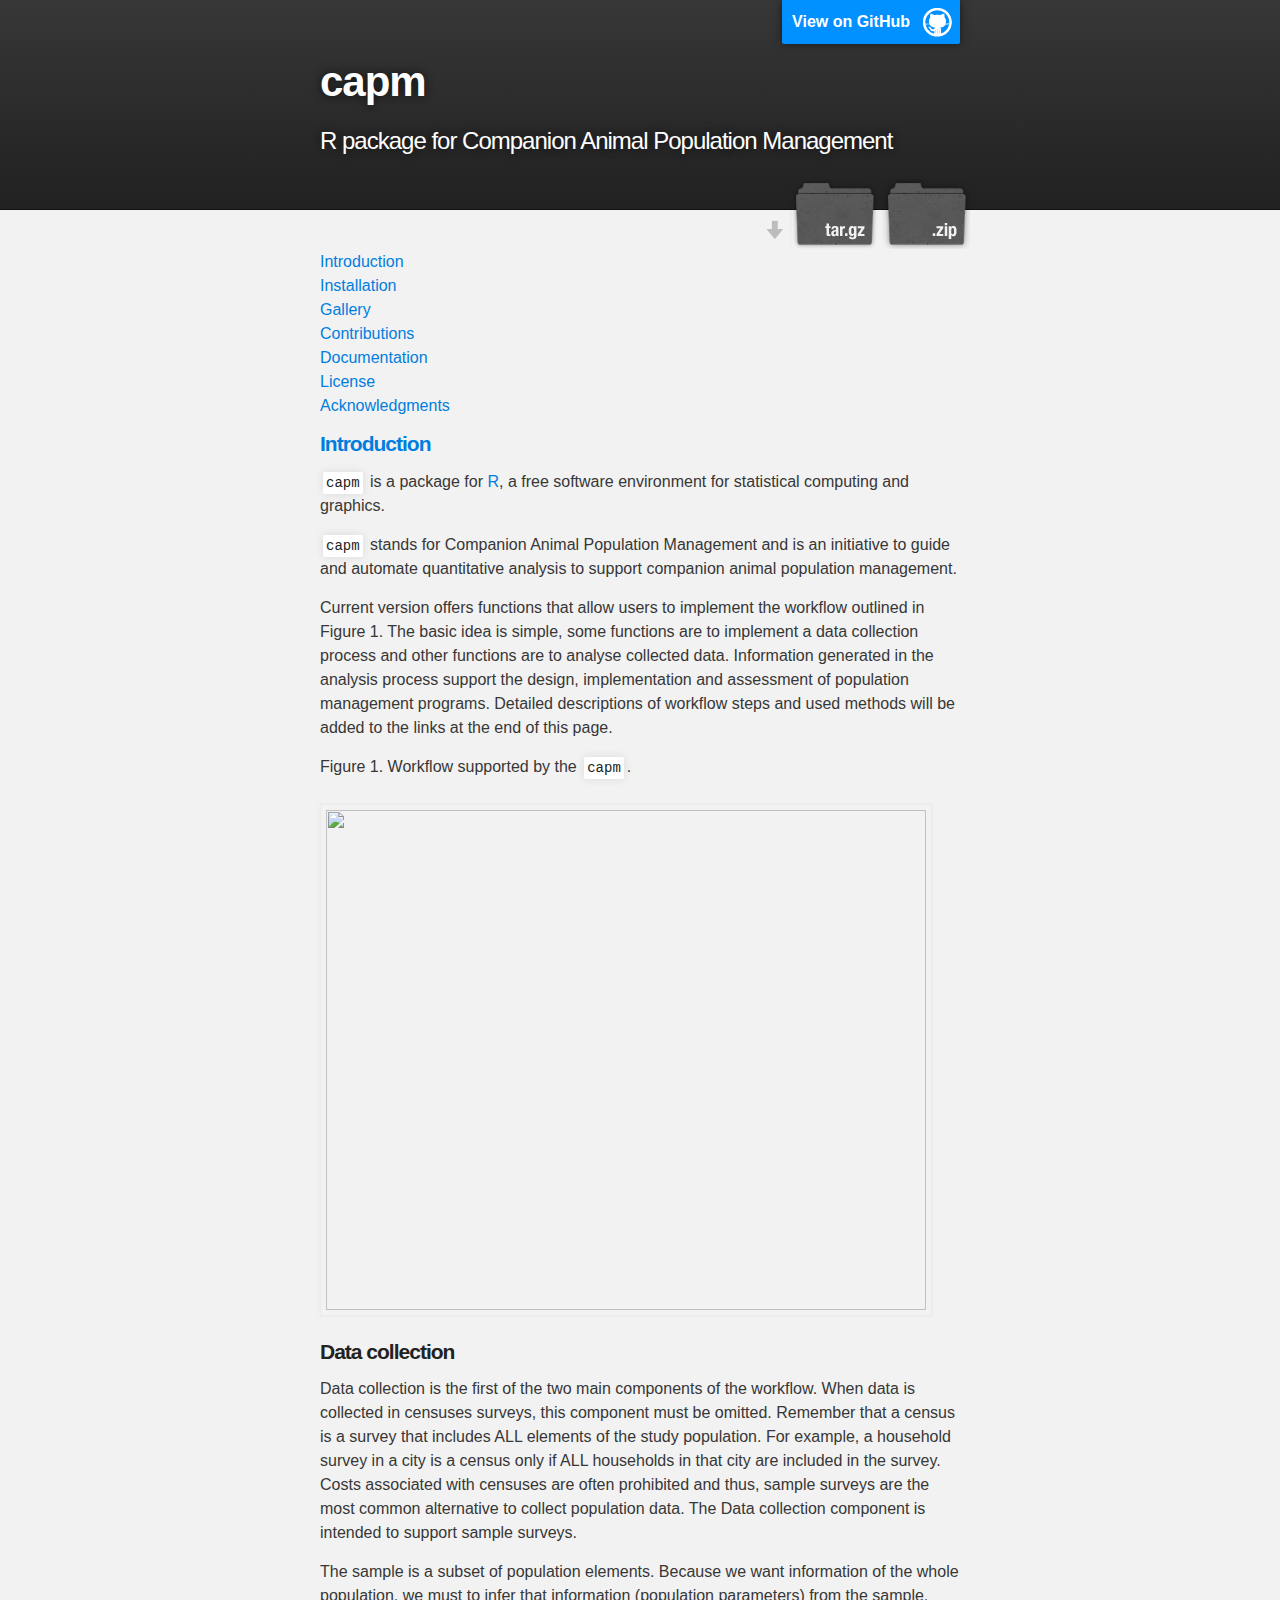
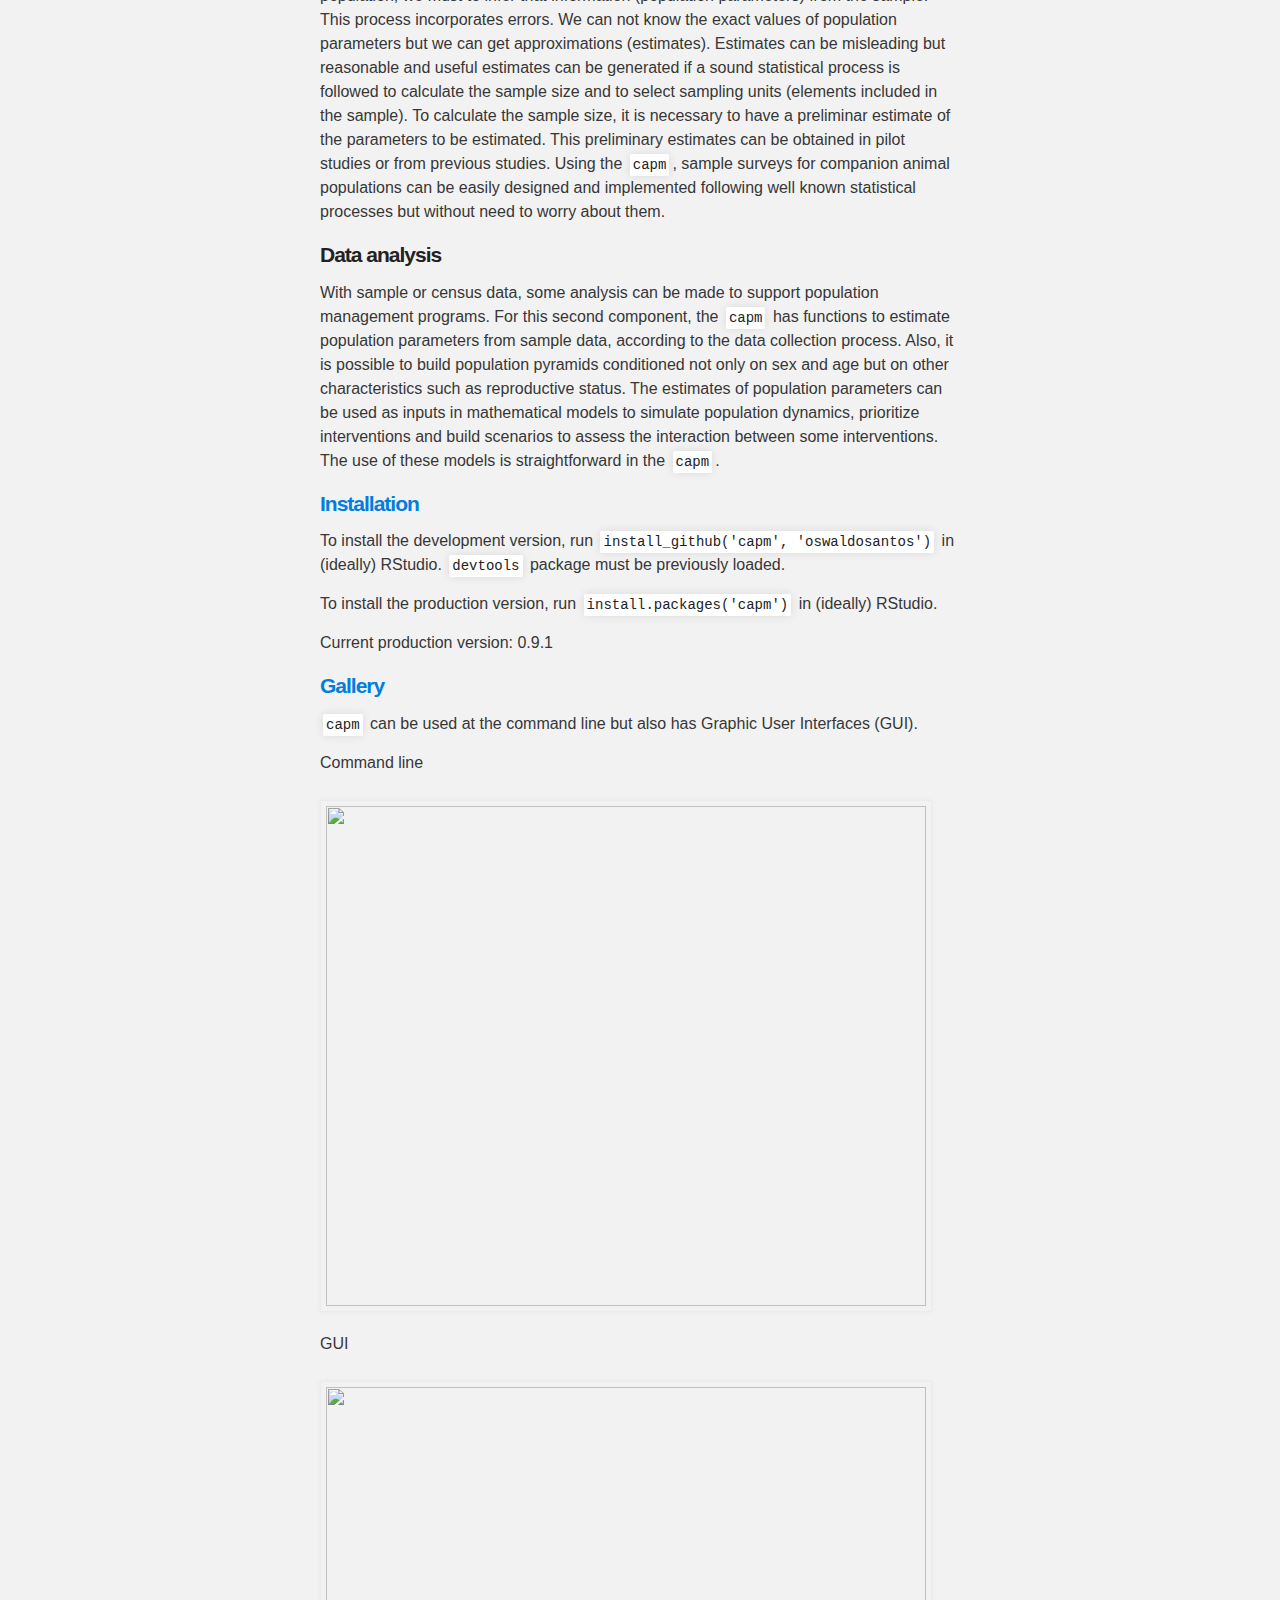
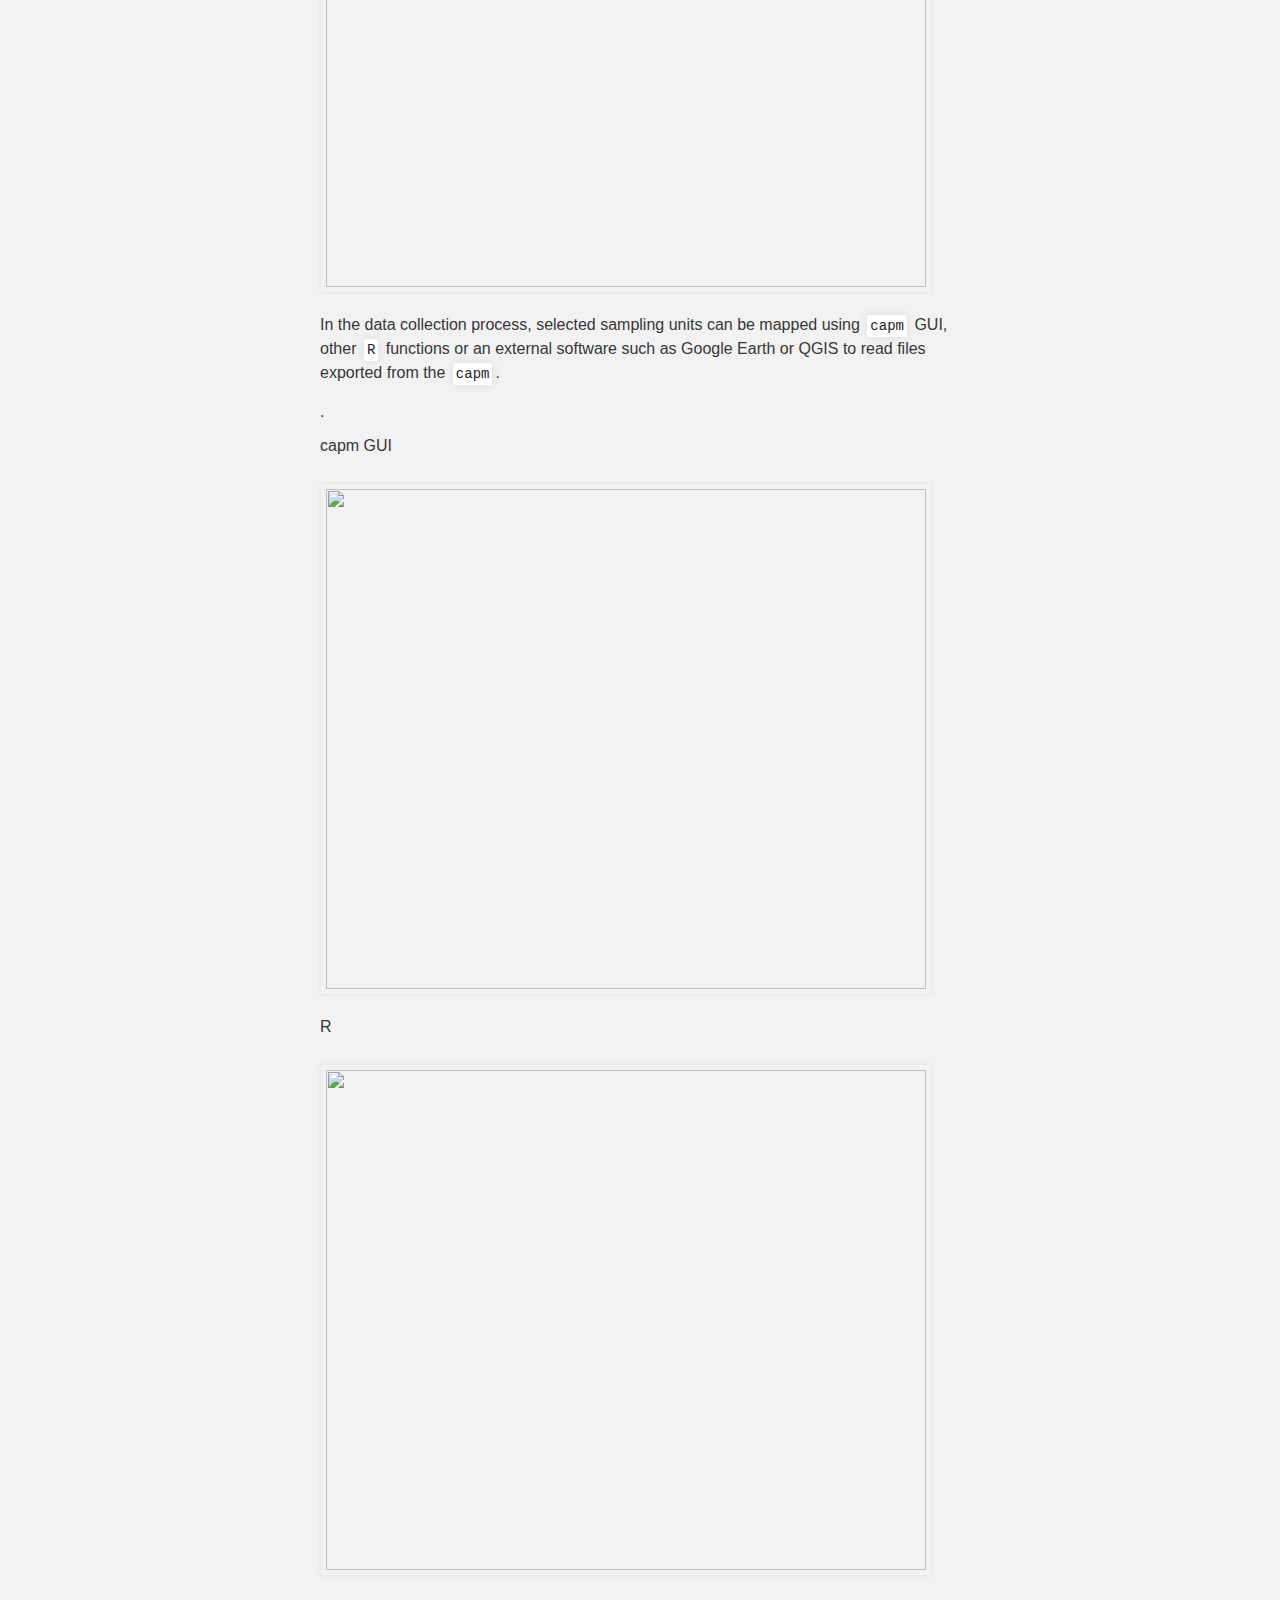
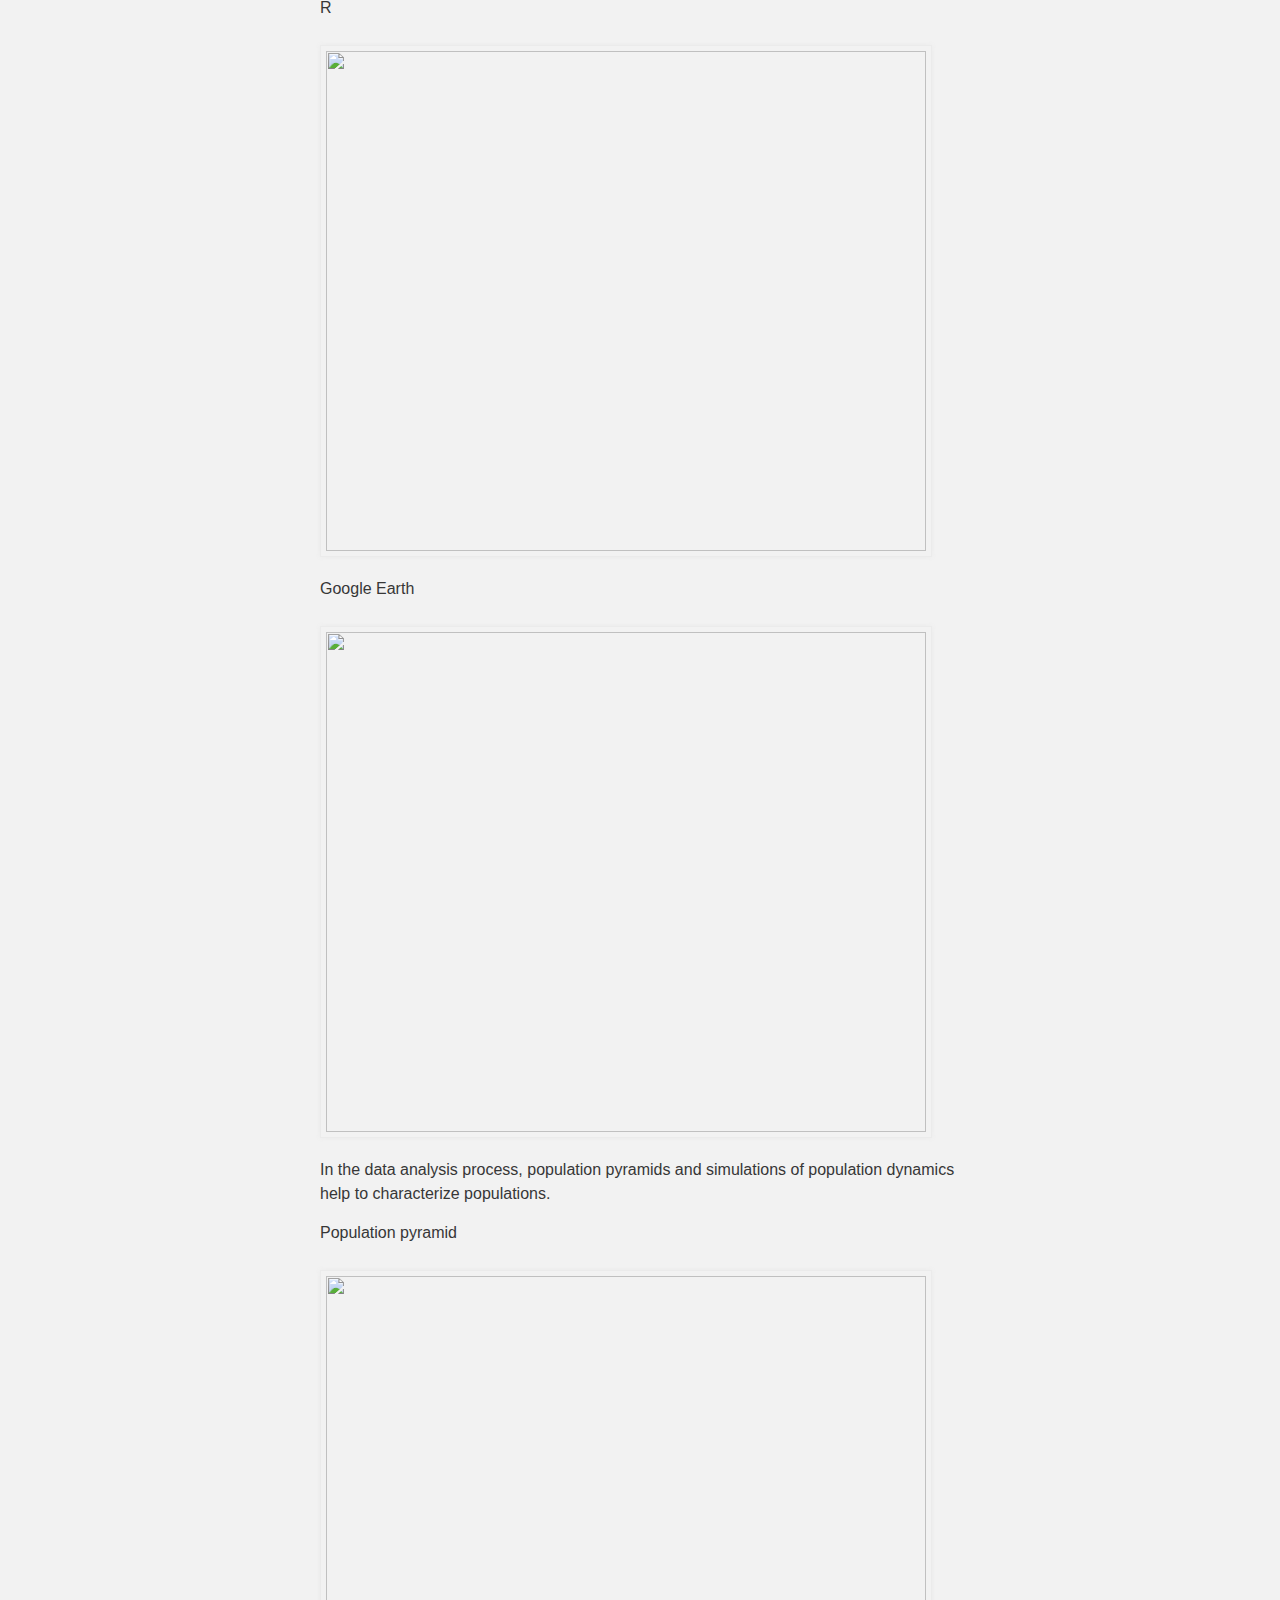
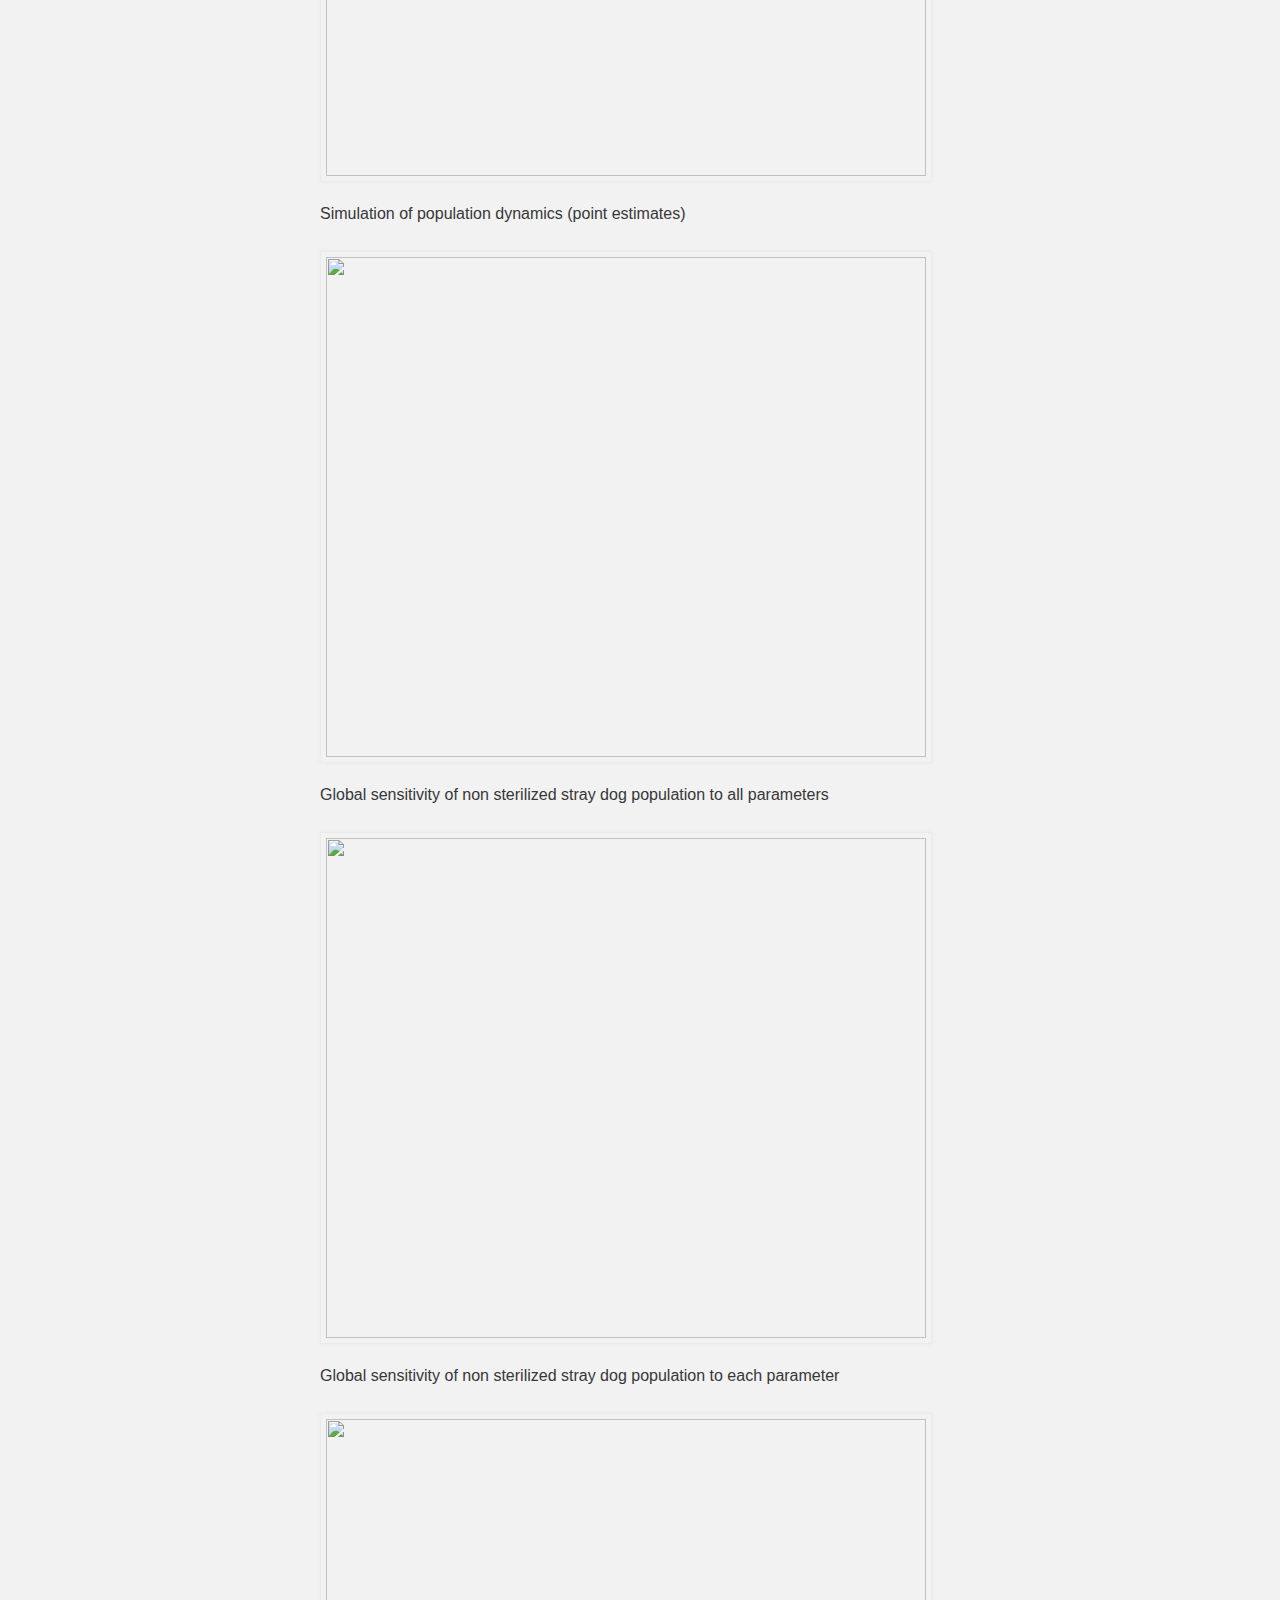
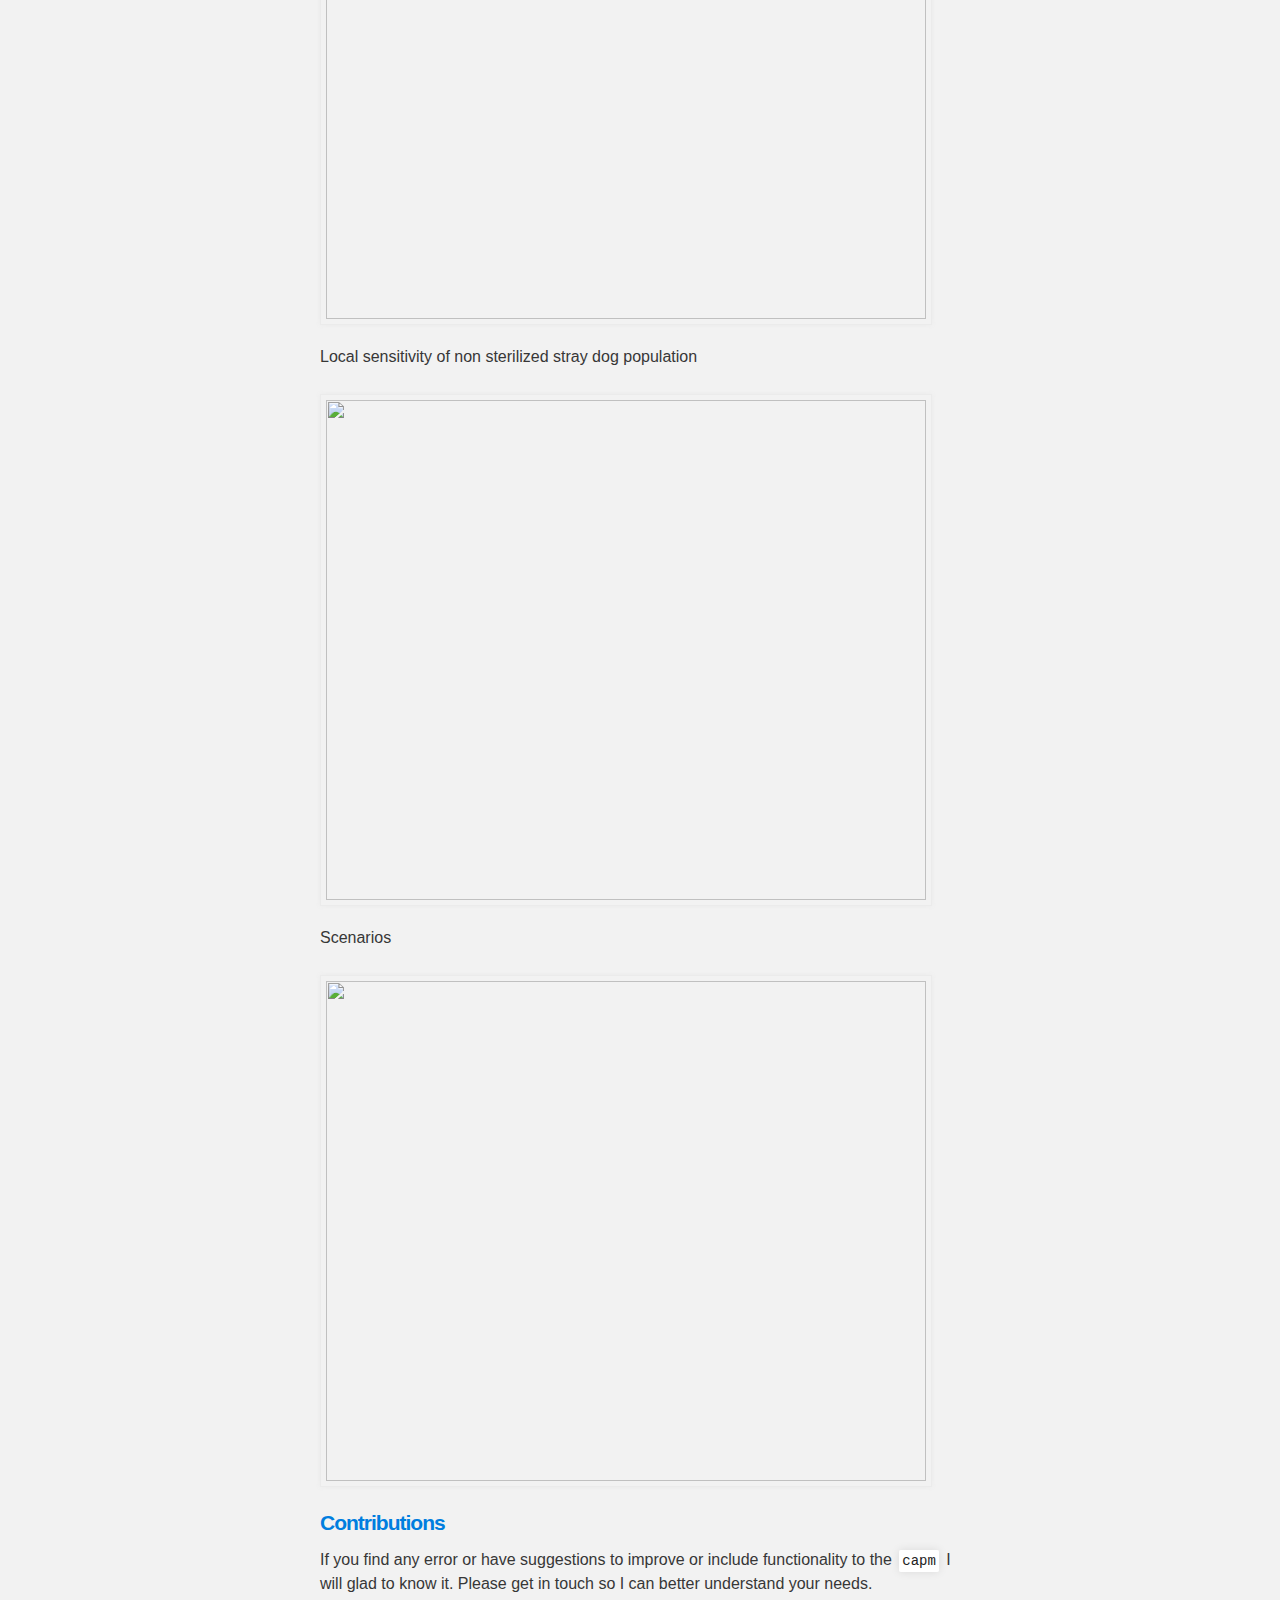
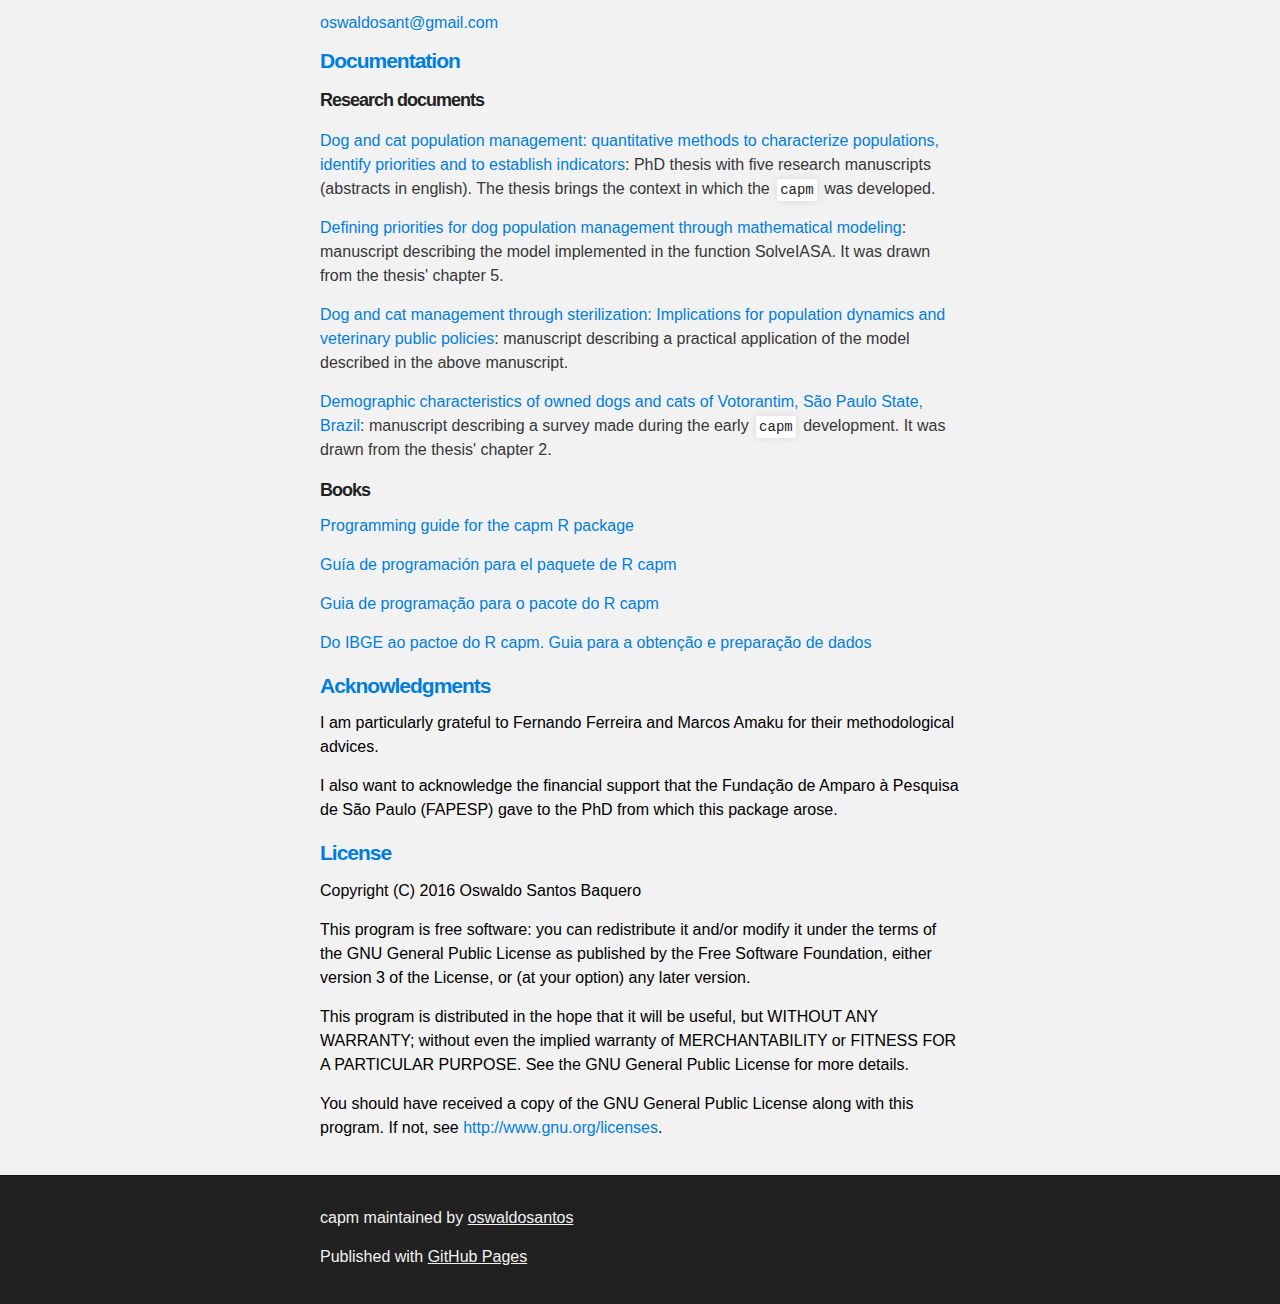
==== commit ddebd5cc: "Update index.html" ====
--- a/index.html
+++ b/index.html
@@ -129,14 +129,15 @@
 
 <h5>Books</h5>
 
-<p><a href=https://www.gitbook.com/book/oswaldosantos/programming-guide-for-the-capm-r-package/details>Programming guide for the capm R package</a></p>
+<p><a href=https://www.gitbook.com/@leb-fmvz-usp>Programming guide for the capm R package</a></p>
 
-<p><a href=https://www.gitbook.com/book/oswaldosantos/guia-de-programacion-para-el-paquete-de-r-capm/details>Guía de programación para el paquete de R capm</a></p>
+<p><a href=https://www.gitbook.com/@leb-fmvz-usp>Guía de programación para el paquete de R capm</a></p>
 
-<p><a href=https://www.gitbook.com/book/oswaldosantos/guia-de-programacao-para-o-pacote-do-r-capm/details>Guia de programação para o pacote do R capm</a></p>
+<p><a href=https://www.gitbook.com/@leb-fmvz-usp>Guia de programação para o pacote do R capm</a></p>
 
-<p><a href=https://www.gitbook.com/book/oswaldosantos/do-ibge-ao-pacote-do-r-capm/details>Do IBGE ao pactoe do R capm. Guia para a obtenção e preparação de dado</a></p> 
+<p><a href=https://www.gitbook.com/@leb-fmvz-usp>Do IBGE ao pactoe do R capm. Guia para a obtenção e preparação de dados</a></p> 
 
+<!--
 <br>
 <p>The following links will be activated soon.</p>
 <p><font color="blue">
@@ -144,7 +145,7 @@
   Companion animal population management: a quantitative approach<br>
   <br>
 </p>
-<!--
+
 <p><a href="https://github.com/oswaldosantos/capm/wiki/1-ESPA%C3%91OL">Documentación en español</a><br>
 <a href="https://github.com/oswaldosantos/capm/wiki/2-PORTUGU%C3%8AS">Documentação em português</a><br>
 <a href="https://github.com/oswaldosantos/capm/wiki/3-ENGLISH">English documentation</a> </p>
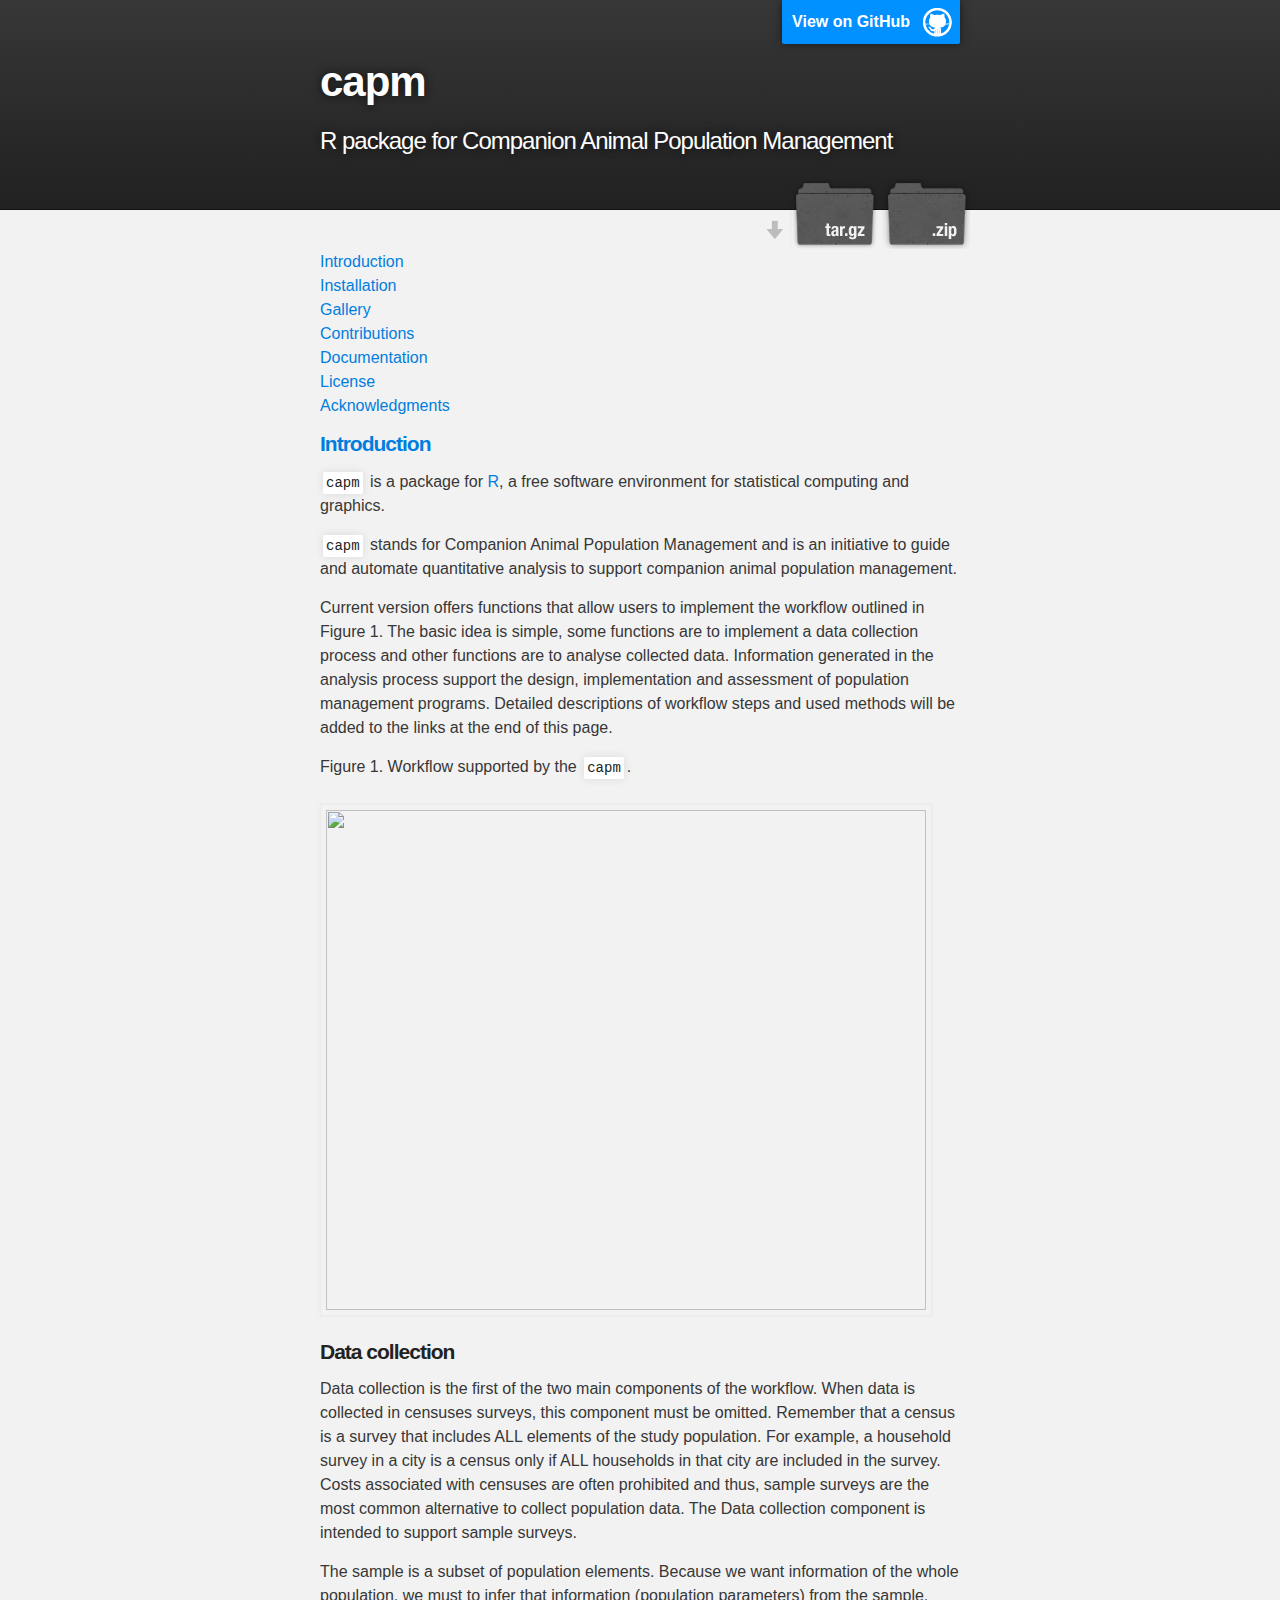
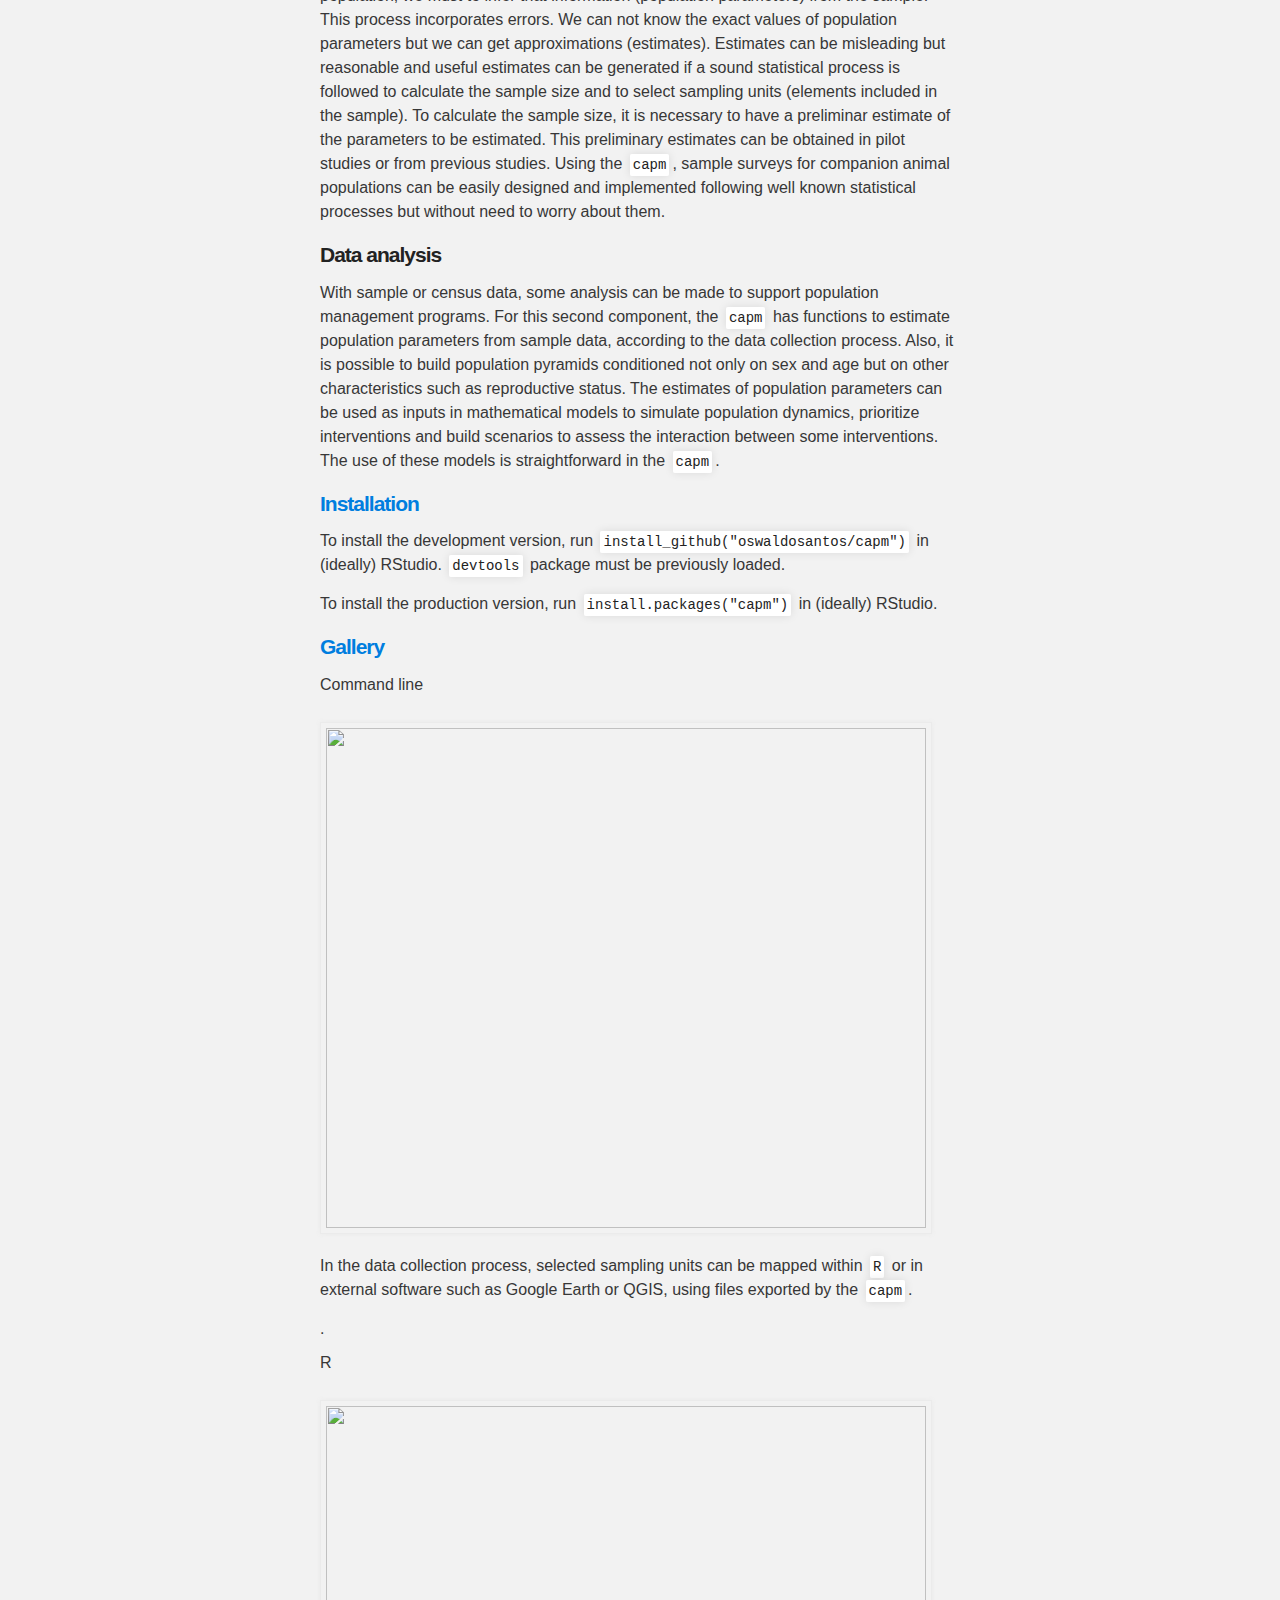
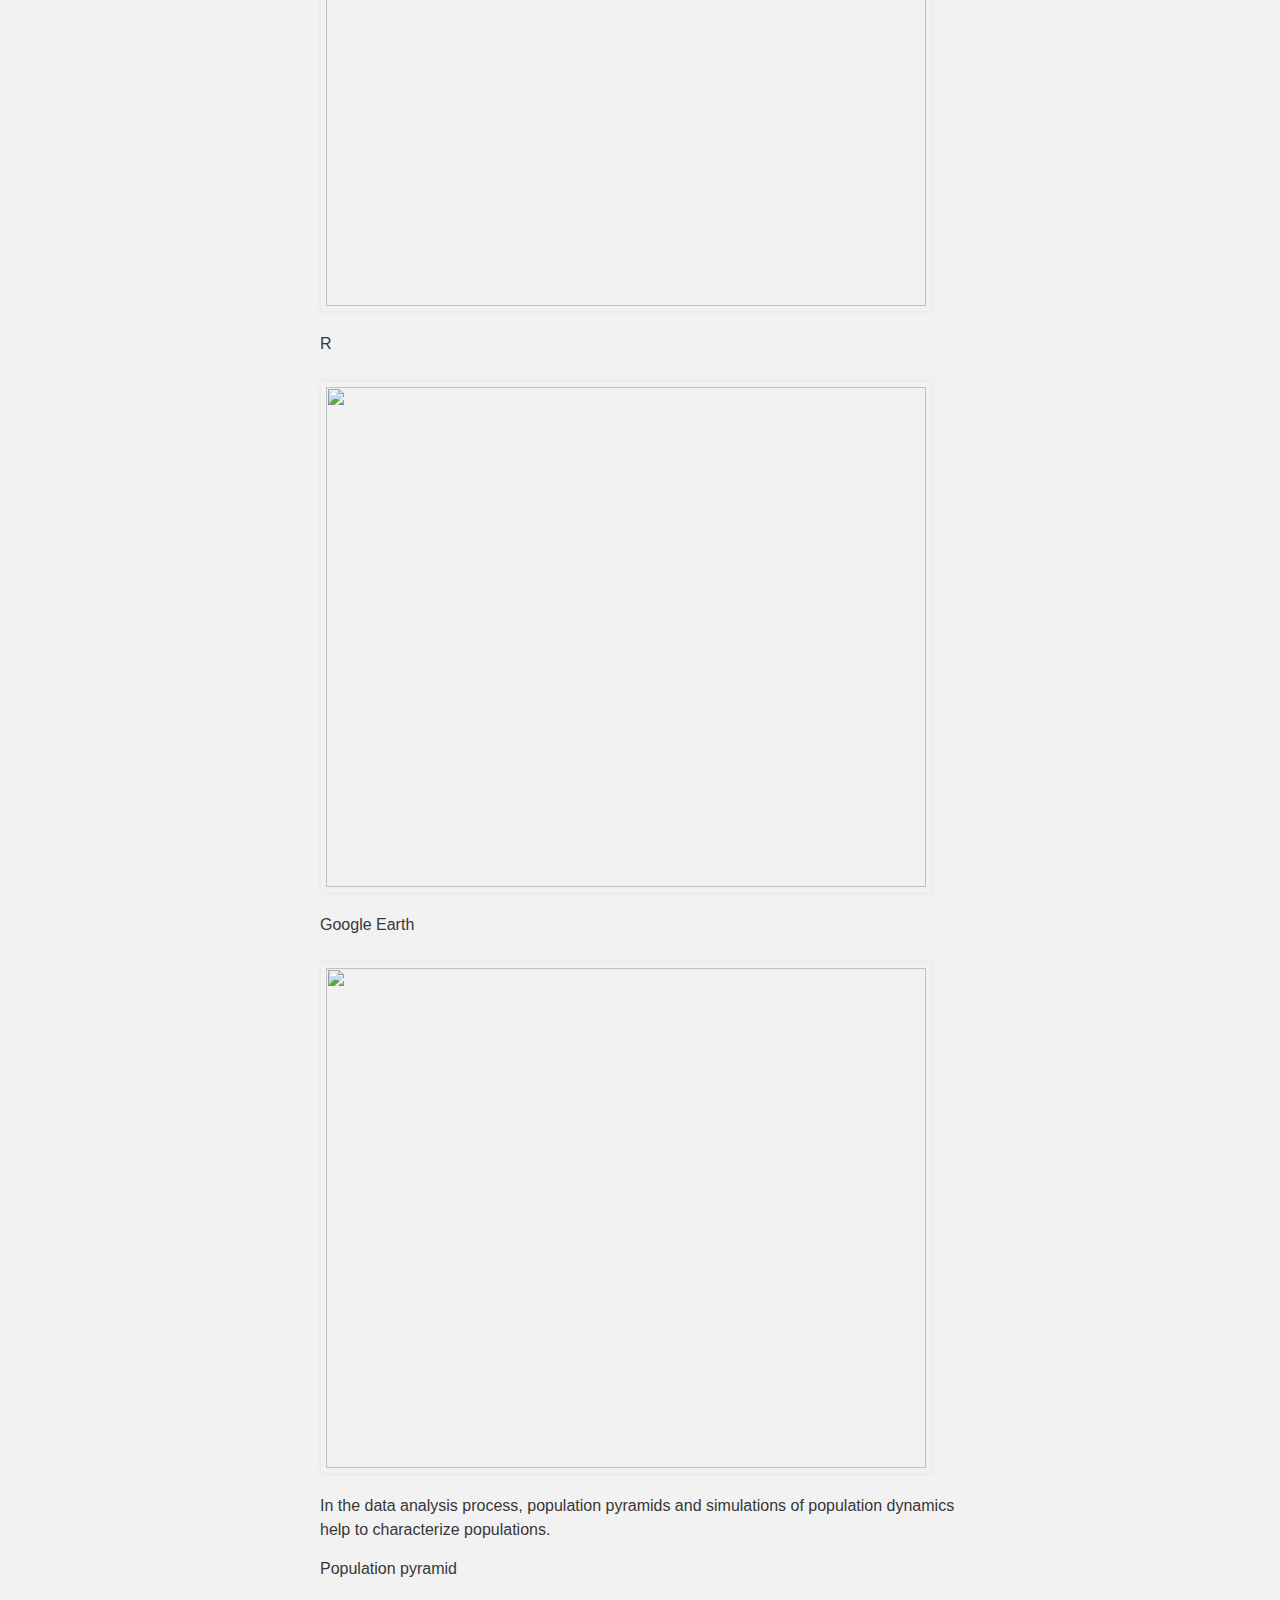
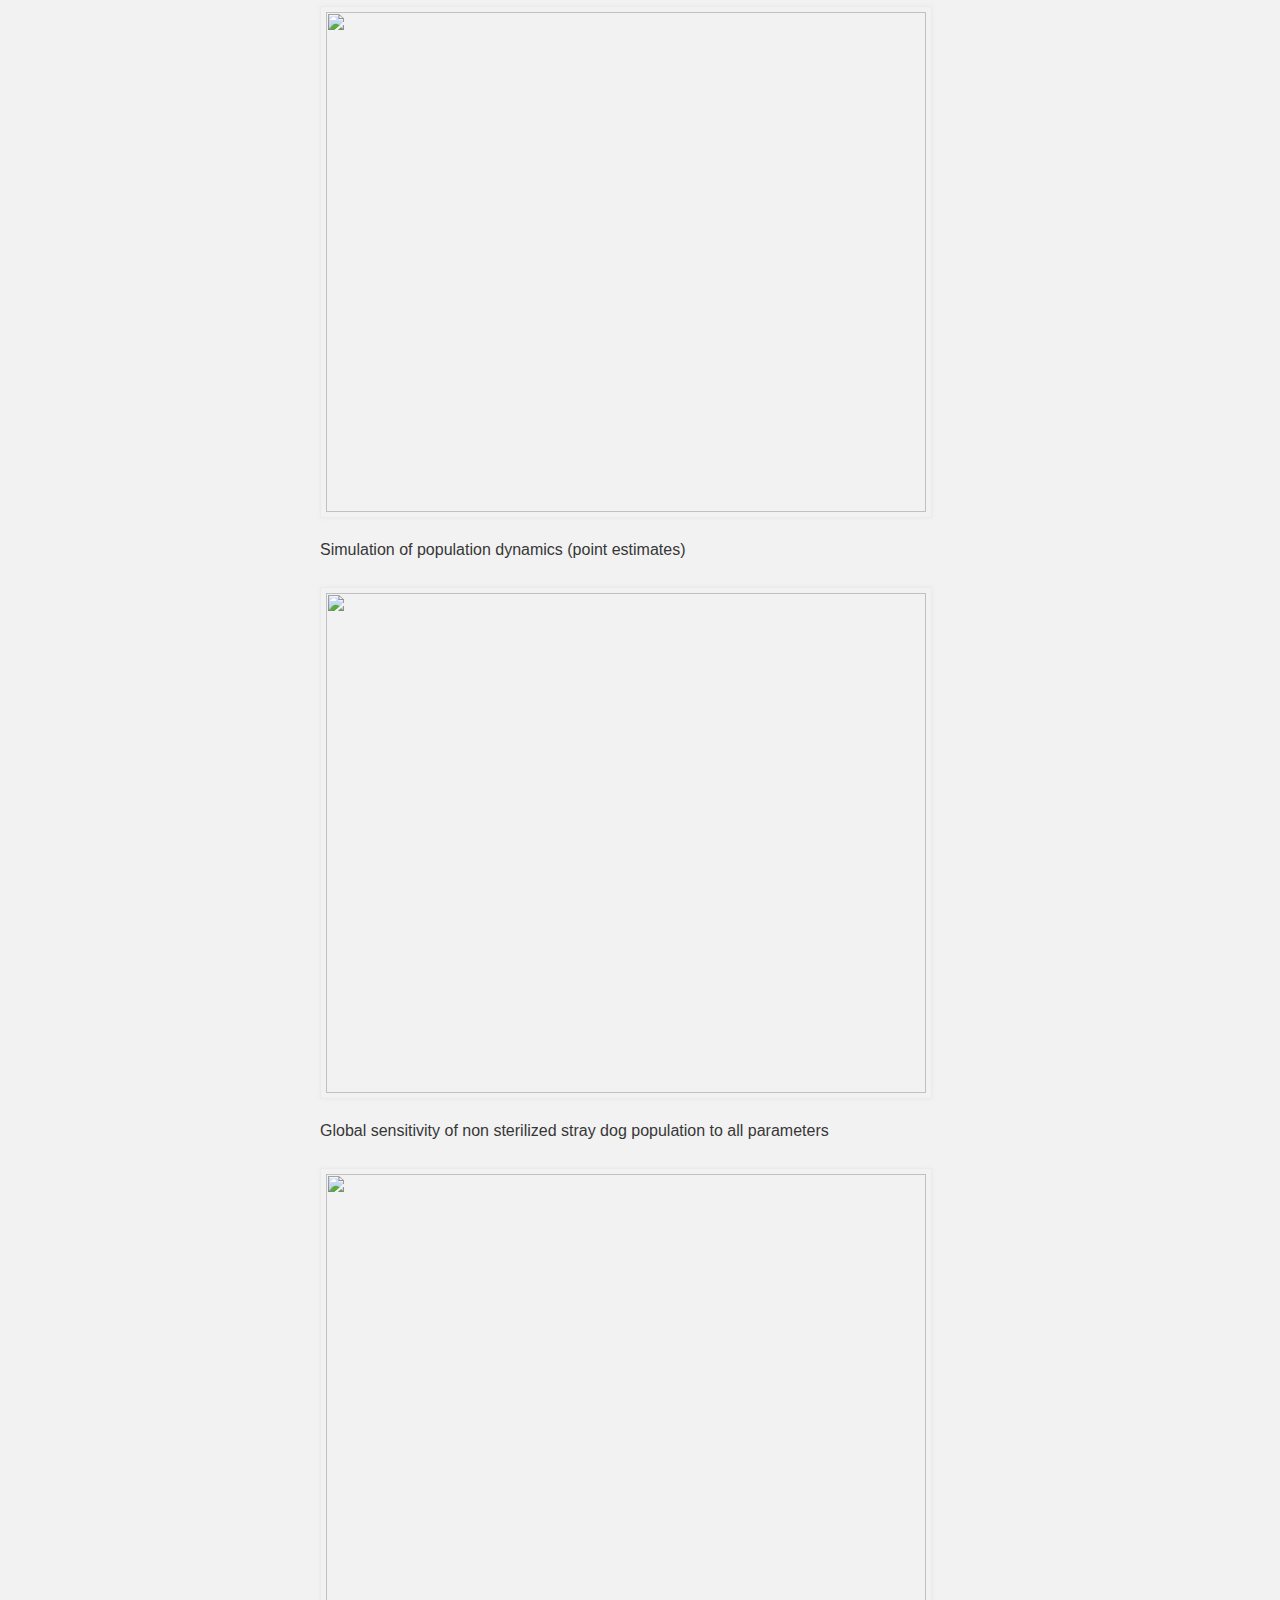
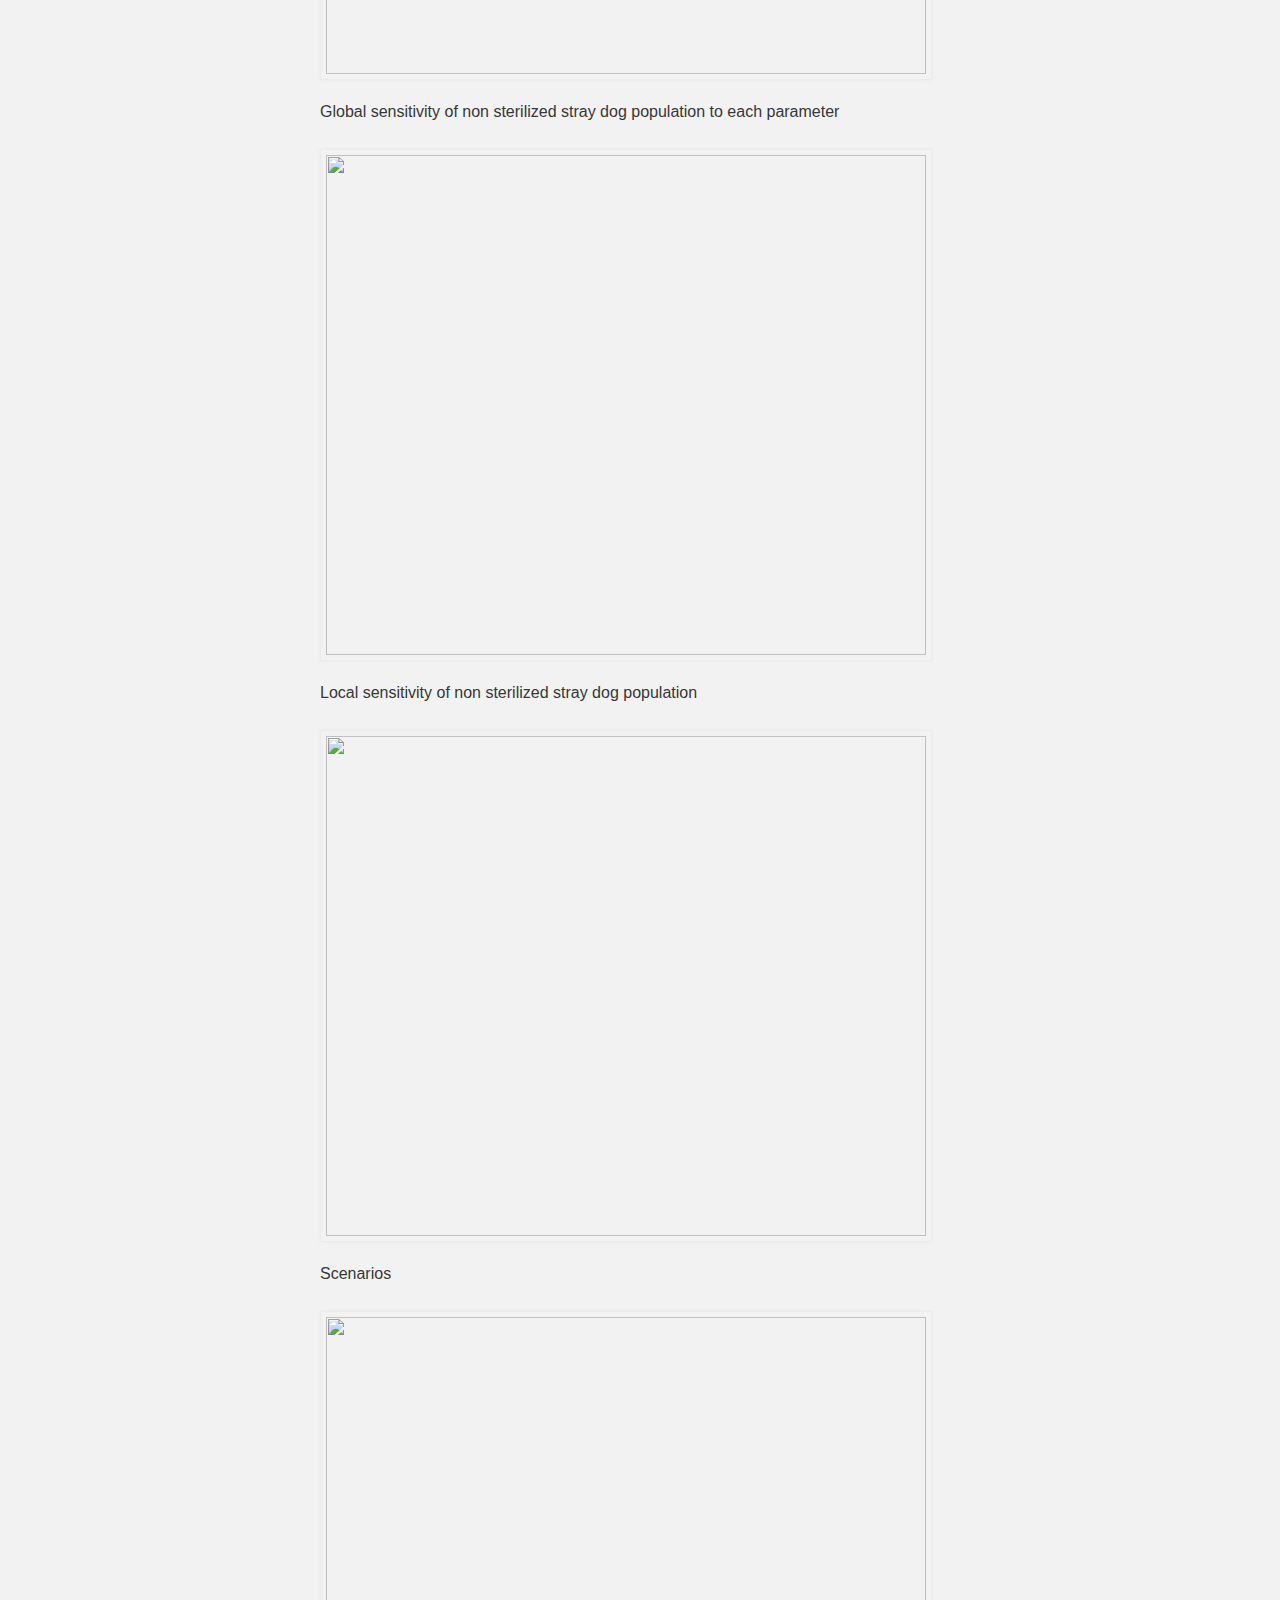
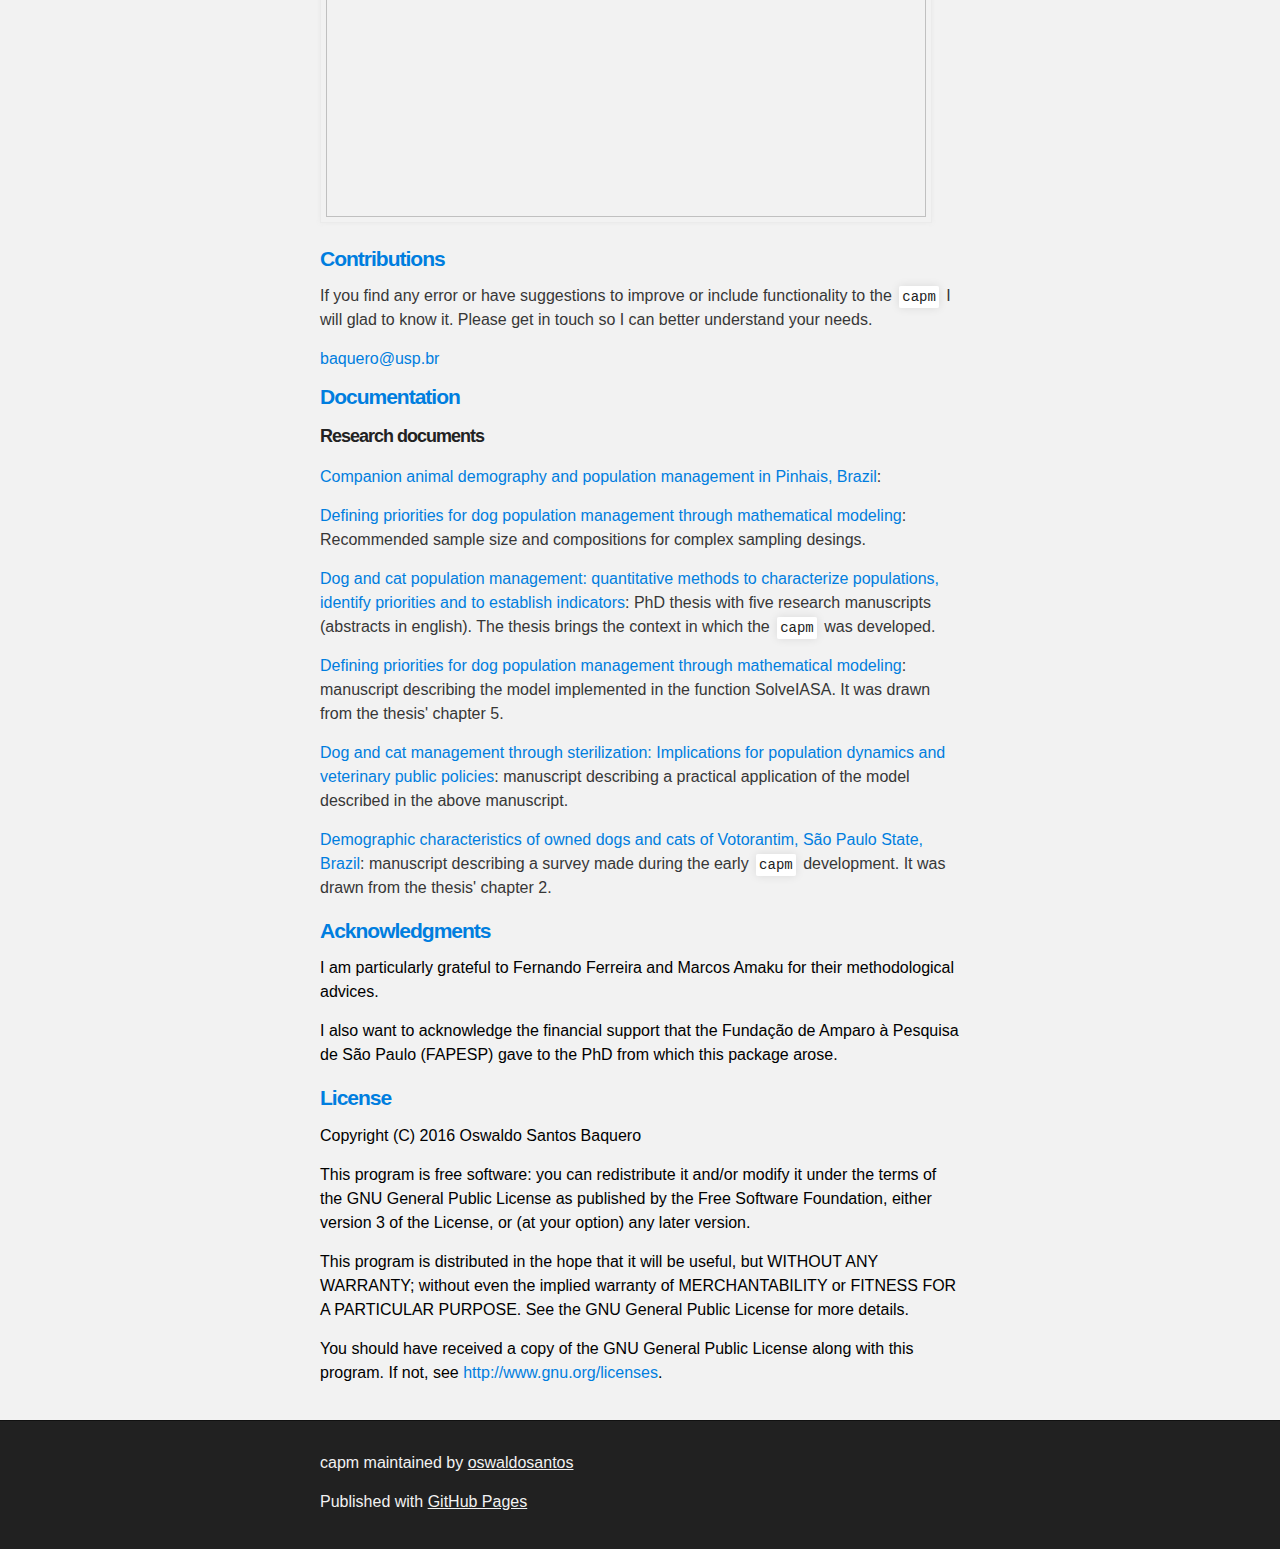
==== commit 30a2952d: "Update index.html" ====
--- a/index.html
+++ b/index.html
@@ -59,28 +59,15 @@
 <p>With sample or census data, some analysis can be made to support population management programs. For this second component, the <code>capm</code> has functions to estimate population parameters from sample data, according to the data collection process. Also, it is possible to build population pyramids conditioned not only on sex and age but on other characteristics such as reproductive status. The estimates of population parameters can be used as inputs in mathematical models to simulate population dynamics, prioritize interventions and build scenarios to assess the interaction between some interventions. The use of these models is straightforward in the <code>capm</code>.</p>
 
 <h4><a id="installation">Installation</a></h4>
-<p>To install the development version, run <code>install_github('capm', 'oswaldosantos')</code> in (ideally) RStudio. <code>devtools</code> package must be previously loaded. </p>
+<p>To install the development version, run <code>install_github("oswaldosantos/capm")</code> in (ideally) RStudio. <code>devtools</code> package must be previously loaded. </p>
 
-<p>To install the production version, run <code>install.packages('capm')</code> in (ideally) RStudio.</p>
-
-<!--<p><b>Current development version:</b> 0.8.0</p>-->
-
-<p><b>Current production version:</b> 0.9.1</p>
+<p>To install the production version, run <code>install.packages("capm")</code> in (ideally) RStudio.</p>
 
 <h4><a id="gallery">Gallery</a></h4>
-<p><code>capm</code> can be used at the command line but also has Graphic User Interfaces (GUI).</p>
-
 <p>Command line</p>
 <img src="https://cloud.githubusercontent.com/assets/3876657/4998498/f9ee17c8-69bf-11e4-9452-932fbd21a1ad.png" style="width:600px;height:500px">
 
-<p>GUI</p>
-<img src="https://cloud.githubusercontent.com/assets/3876657/4998520/3d5c48cc-69c0-11e4-9a74-24b88d6088fd.png" style="width:600px;height:500px">
-
-
-<p>In the data collection process, selected sampling units can be mapped using <code>capm</code> GUI, other <code>R</code> functions or an external software such as Google Earth or QGIS to read files exported from the <code>capm</code>.</p>.
-
-<p>capm GUI</p>
-<img src="https://cloud.githubusercontent.com/assets/3876657/4999803/99e07800-69cc-11e4-97f9-fb617a25dc28.png" style="width:600px;height:500px">
+<p>In the data collection process, selected sampling units can be mapped within <code>R</code> or in external software such as Google Earth or QGIS, using files exported by the <code>capm</code>.</p>.
 
 <p>R</p>
 <img src="https://cloud.githubusercontent.com/assets/3876657/4999810/a3bae6f8-69cc-11e4-951d-b40ae9383799.png" style="width:600px;height:500px">
@@ -113,12 +100,16 @@
 
 <h4><a id="contributions">Contributions</a></h4>
 <p>If you find any error or have suggestions to improve or include functionality to the <code>capm</code> I will glad to know it. Please get in touch so I can better understand your needs.</p>
-<a href="mailto:oswaldosant@gmail.com">oswaldosant@gmail.com</a>
+<a href="mailto:baquero@usp.br">baquero@usp.br</a>
 
 <h4><a id="documentation">Documentation</a></h4>
 
 <h5>Research documents</h5>
 
+<p></p><a href=https://www.sciencedirect.com/science/article/pii/S0167587718300771>Companion animal demography and population management in Pinhais, Brazil</a>:
+ 
+<p></p><a href=https://www.sciencedirect.com/science/article/pii/S0167587717306098>Defining priorities for dog population management through mathematical modeling</a>: Recommended sample size and compositions for complex sampling desings.
+ 
 <p></p><a href=http://www.teses.usp.br/teses/disponiveis/10/10134/tde-16122015-105959/pt-br.php>Dog and cat population management: quantitative methods to characterize populations, identify priorities and to establish indicators</a>: PhD thesis with five research manuscripts (abstracts in english). The thesis brings the context in which the <code>capm</code> was developed.</p>
 
 <p><a href=http://www.sciencedirect.com/science/article/pii/S0167587715300520>Defining priorities for dog population management through mathematical modeling</a>: manuscript describing the model implemented in the function SolveIASA. It was drawn from the thesis' chapter 5.</p>
@@ -126,16 +117,6 @@
 <p><a href=http://www.sciencedirect.com/science/article/pii/S016758771530026X>Dog and cat management through sterilization: Implications for population dynamics and veterinary public policies</a>: manuscript describing a practical application of the model described in the above manuscript.</p>
 
 <p><a href=http://www.scielo.br/scielo.php?script=sci_arttext&pid=S0103-84782015001102039>Demographic characteristics of owned dogs and cats of Votorantim, São Paulo State, Brazil</a>: manuscript describing a survey made during the early <code>capm</code> development. It was drawn from the thesis' chapter 2.</p>
-
-<h5>Books</h5>
-
-<p><a href=https://www.gitbook.com/@leb-fmvz-usp>Programming guide for the capm R package</a></p>
-
-<p><a href=https://www.gitbook.com/@leb-fmvz-usp>Guía de programación para el paquete de R capm</a></p>
-
-<p><a href=https://www.gitbook.com/@leb-fmvz-usp>Guia de programação para o pacote do R capm</a></p>
-
-<p><a href=https://www.gitbook.com/@leb-fmvz-usp>Do IBGE ao pactoe do R capm. Guia para a obtenção e preparação de dados</a></p> 
 
 <!--
 <br>
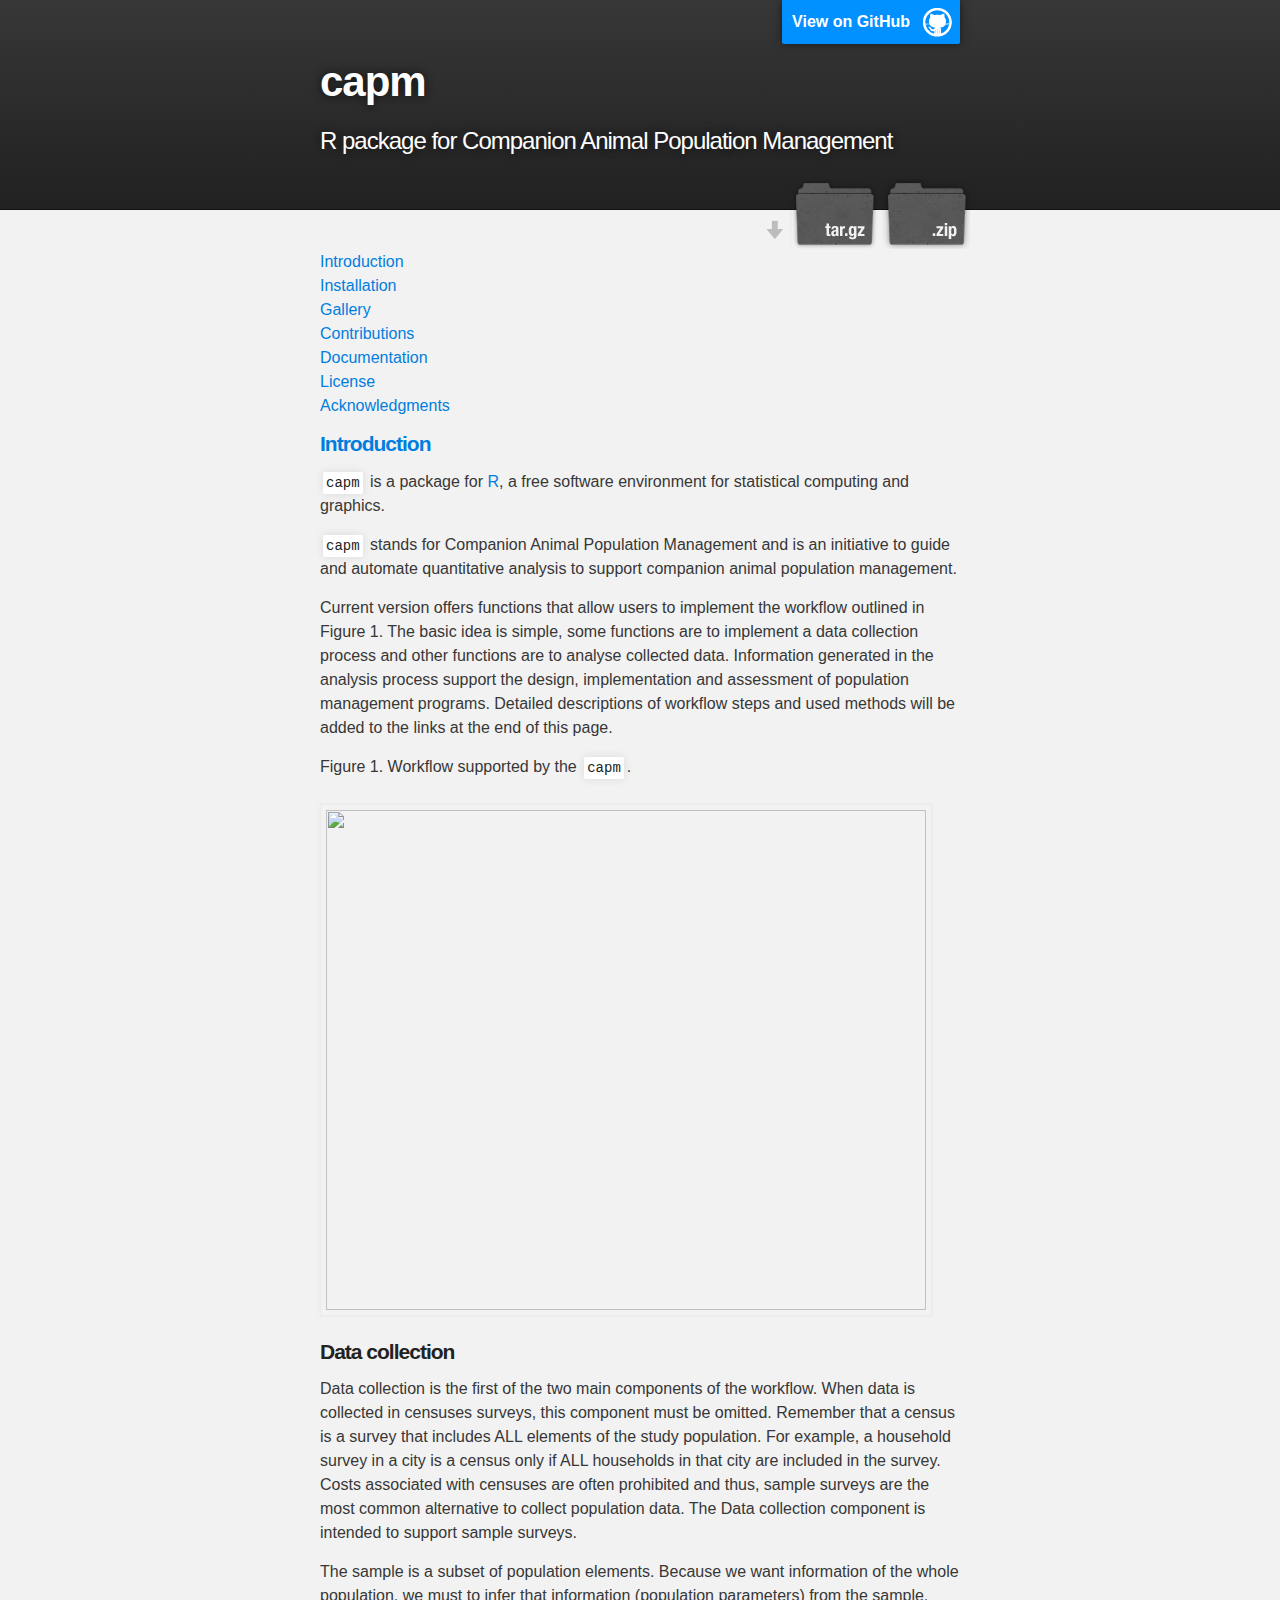
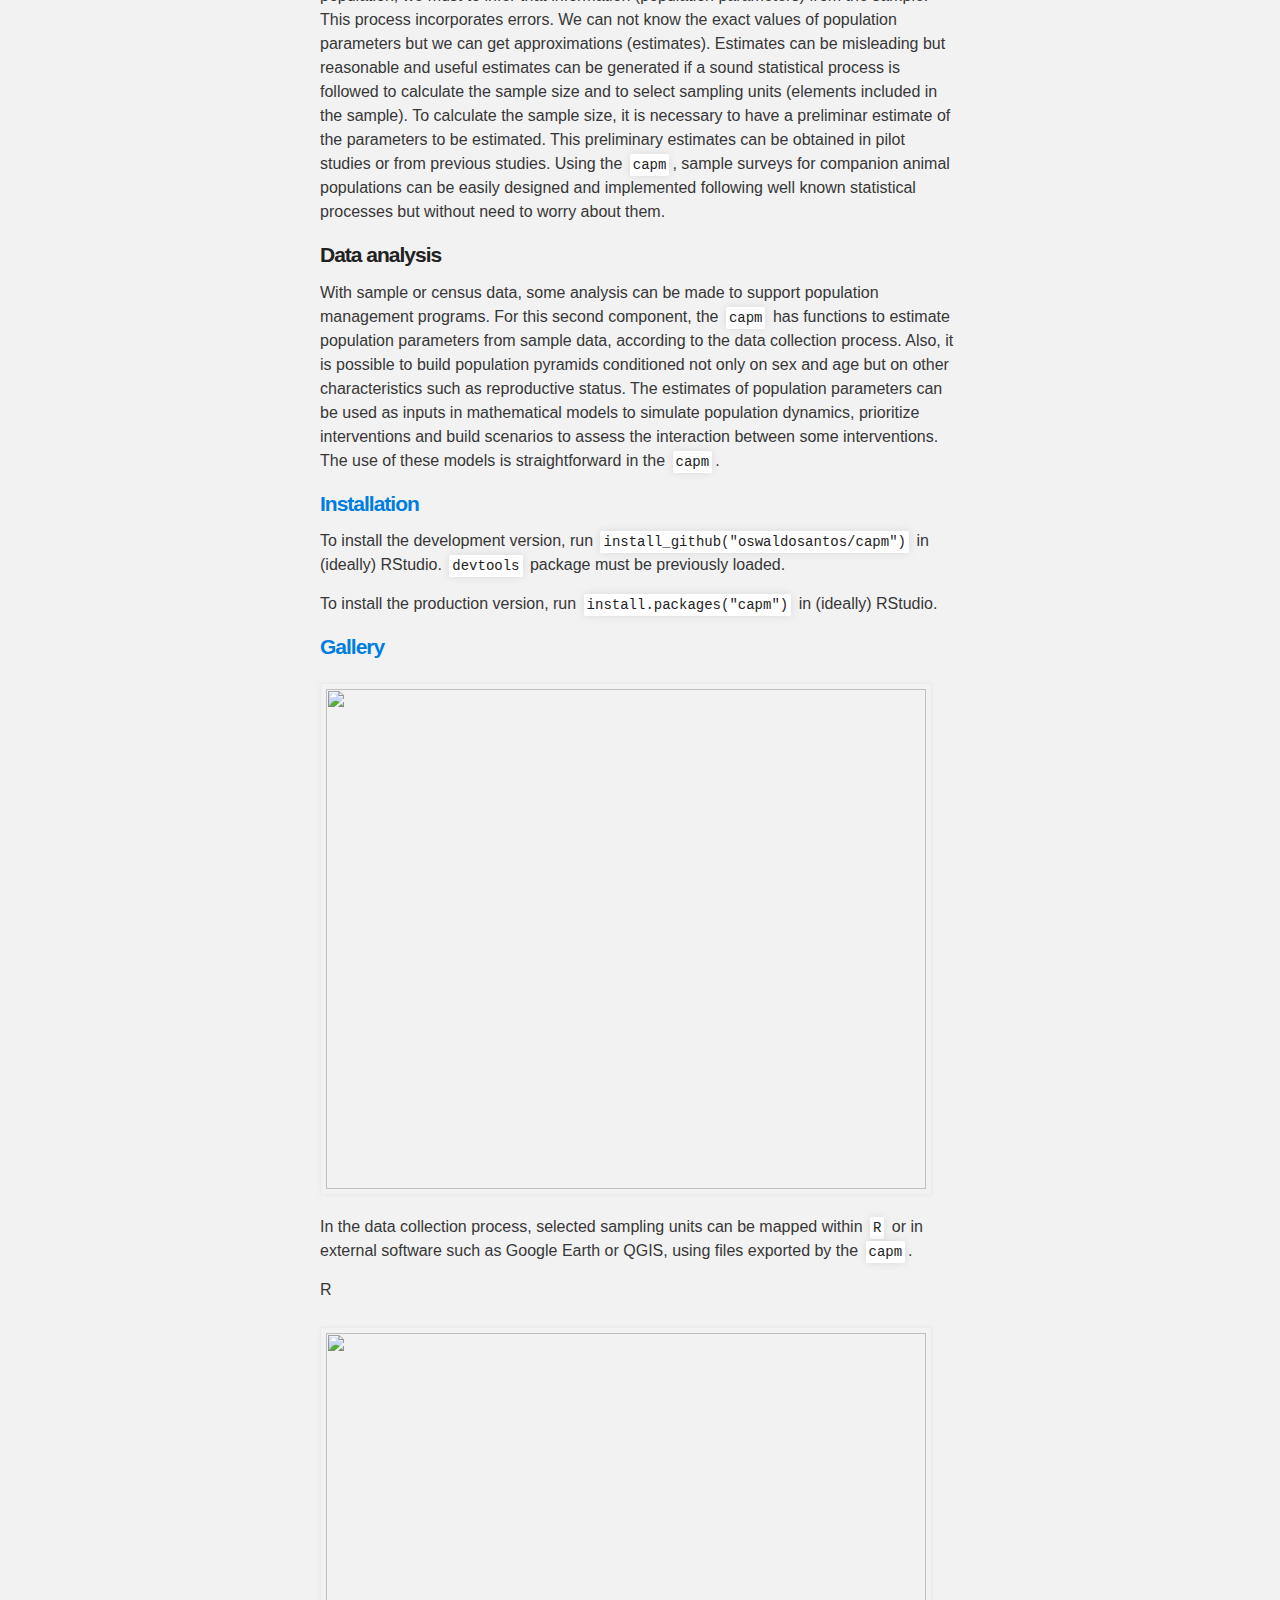
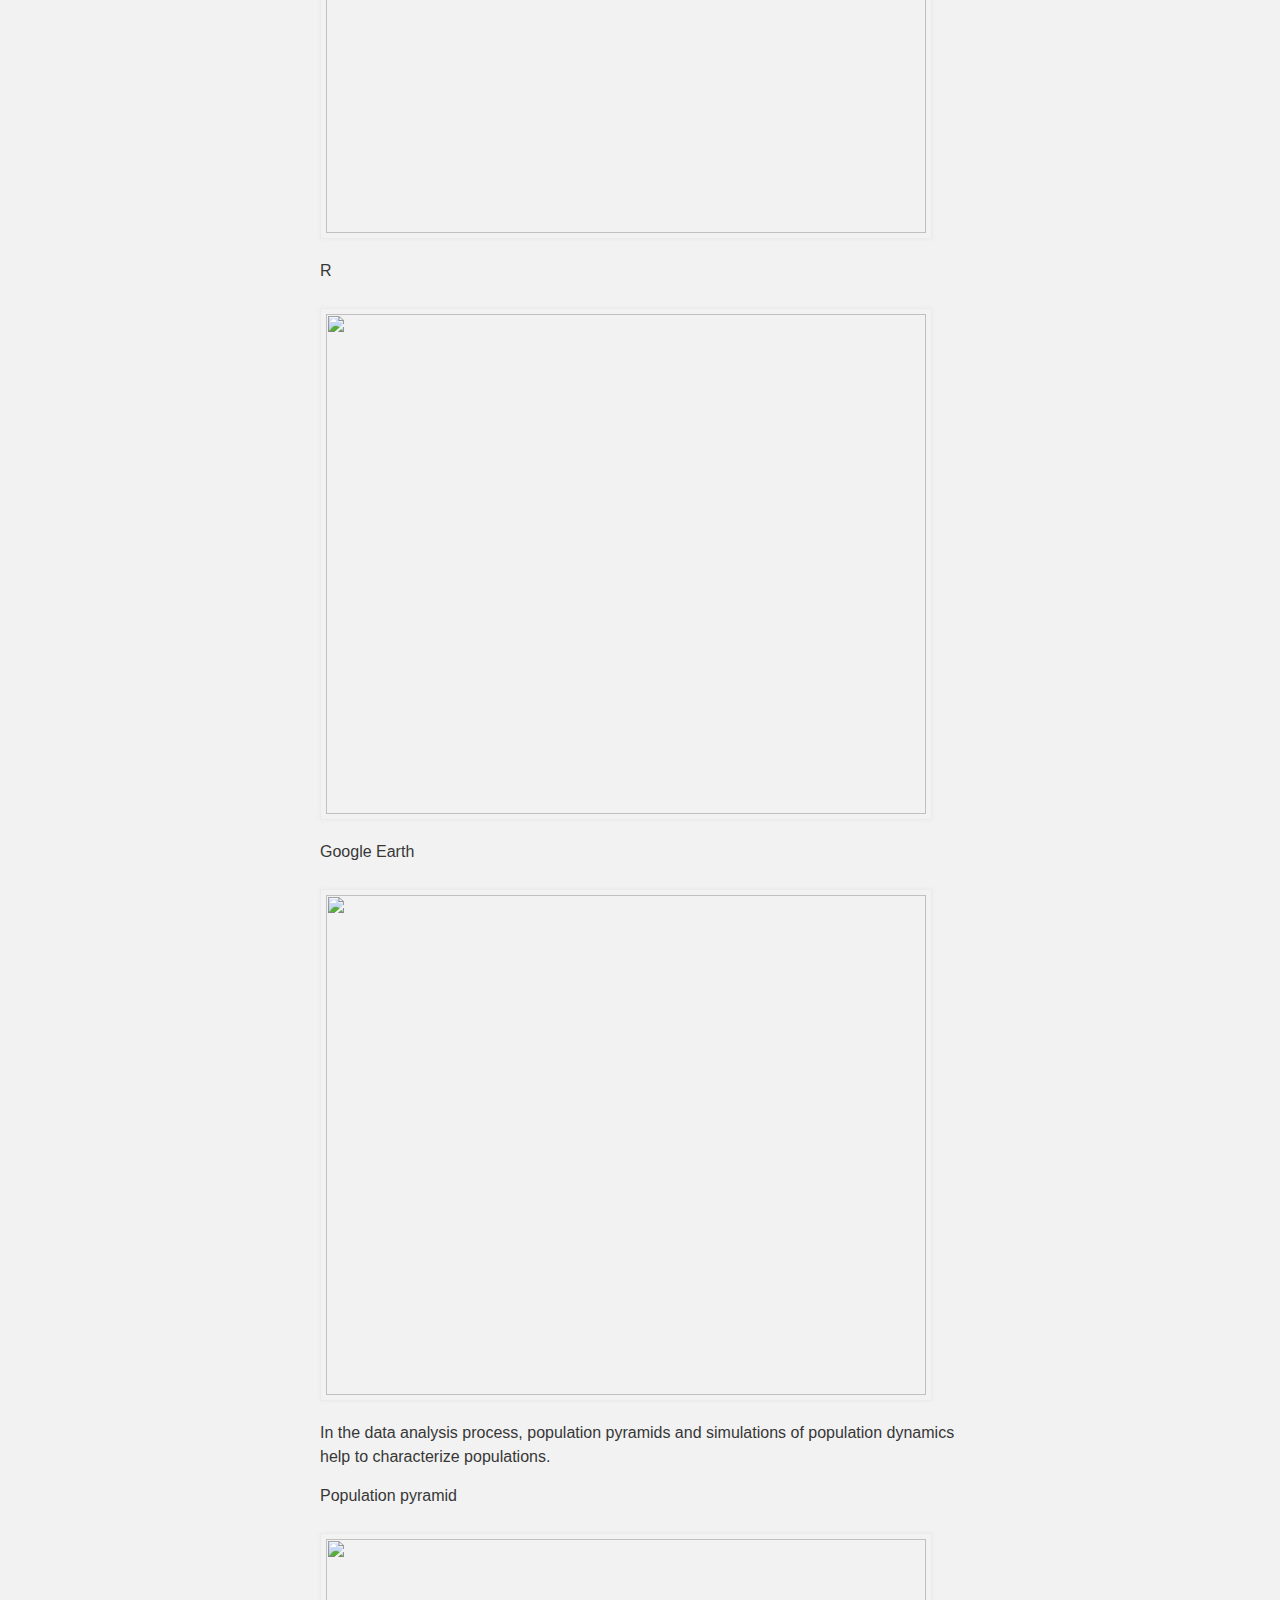
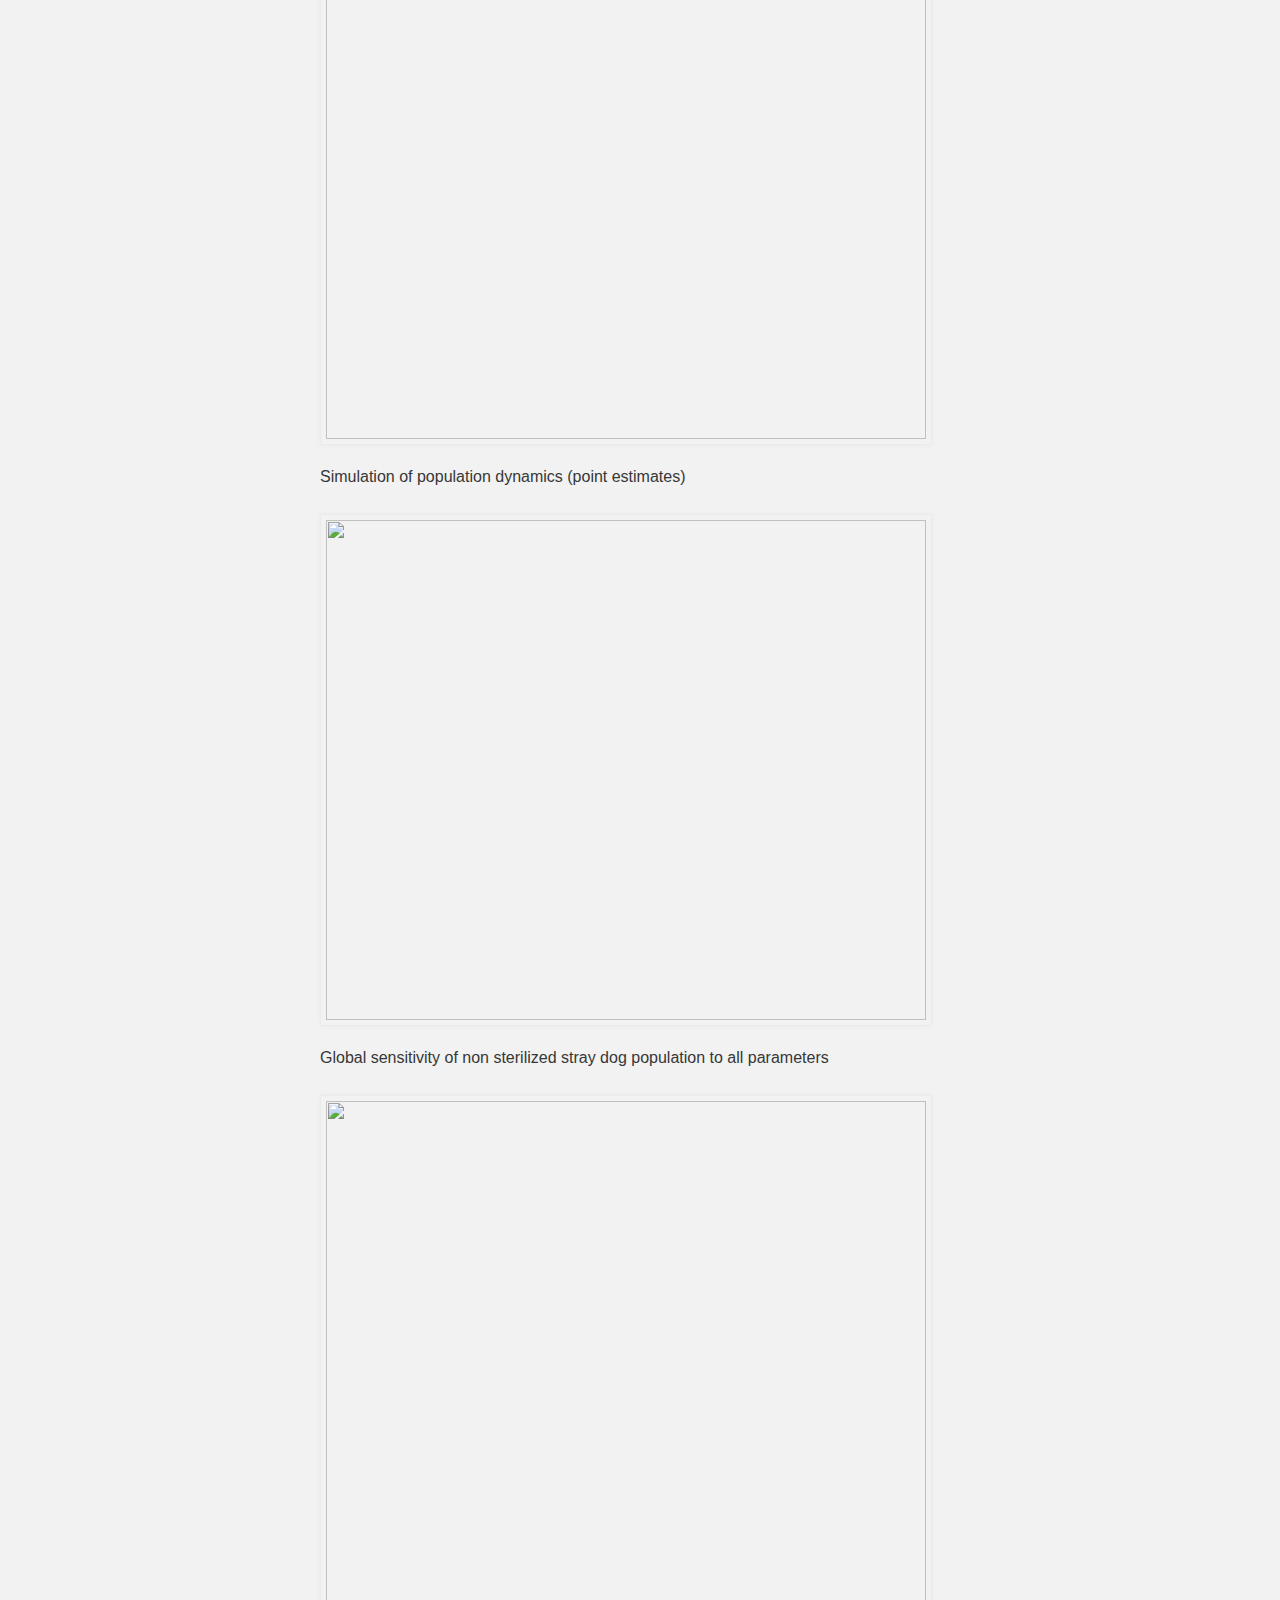
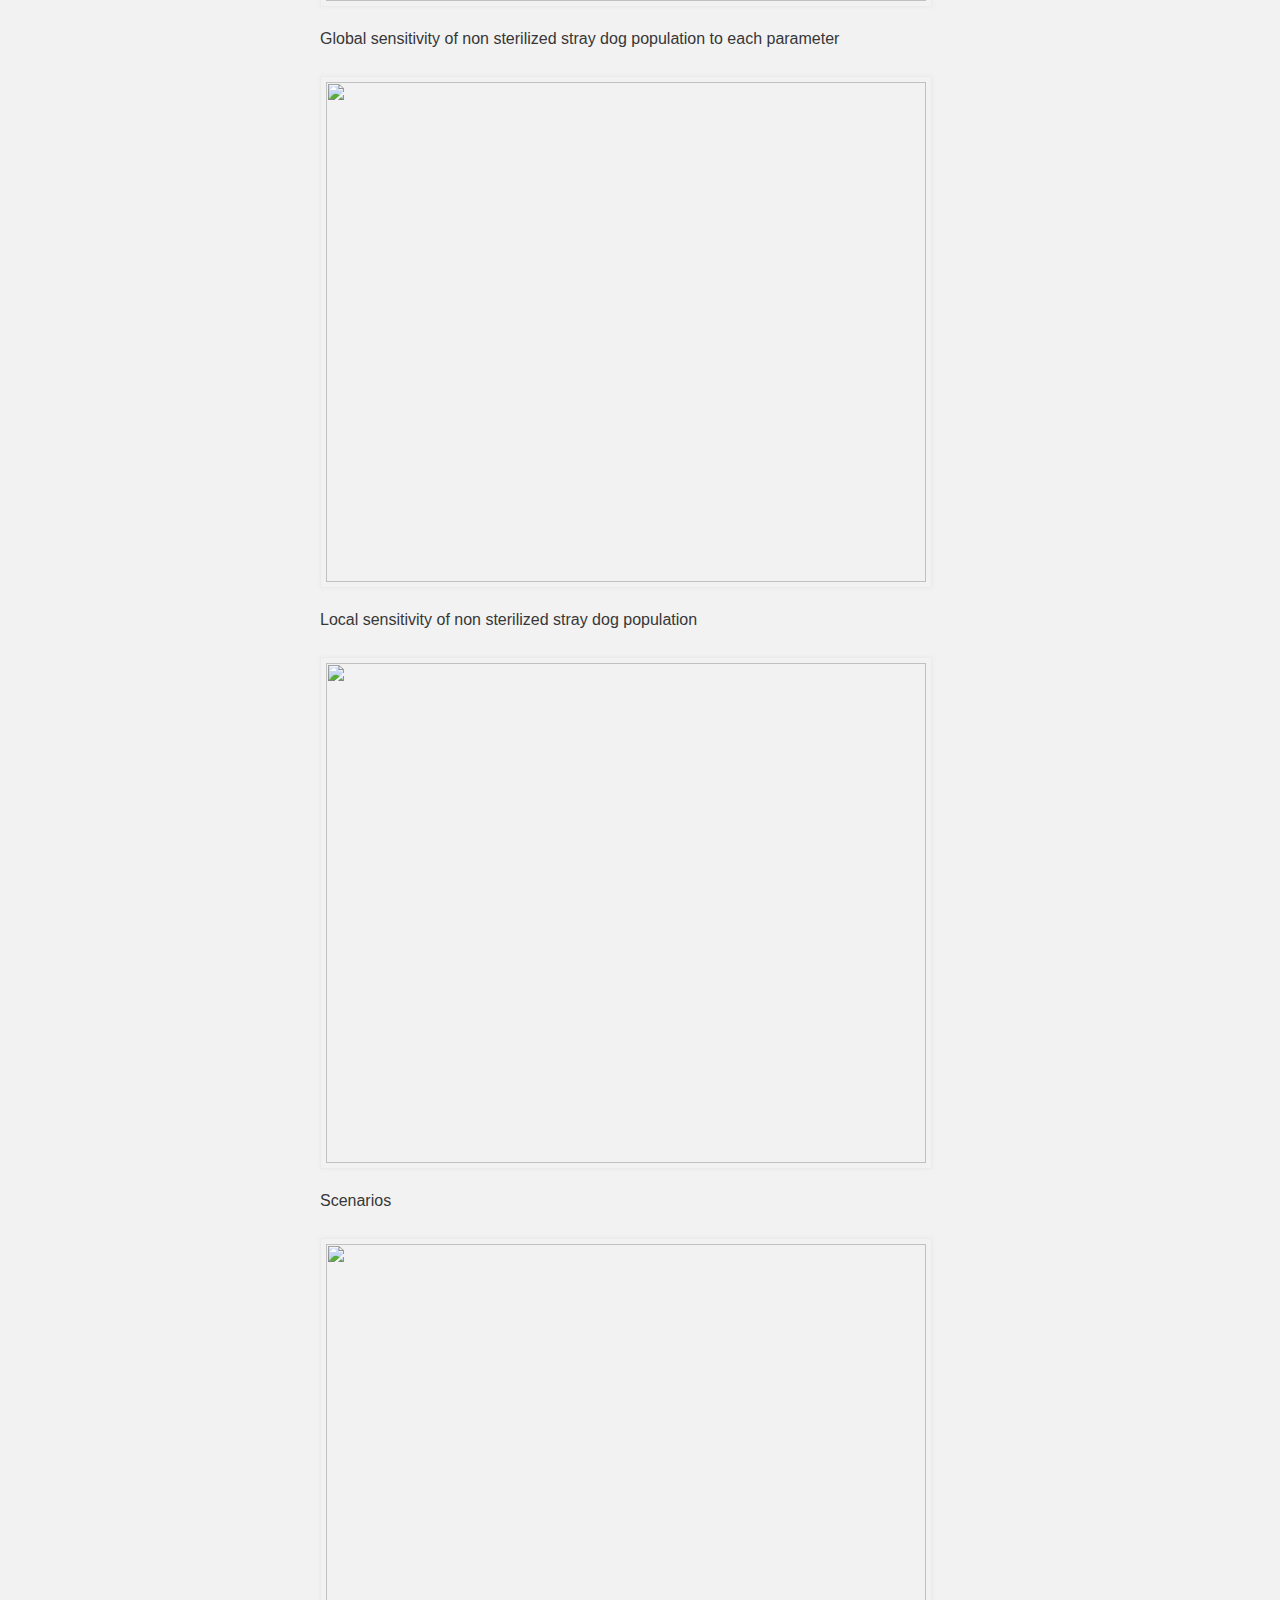
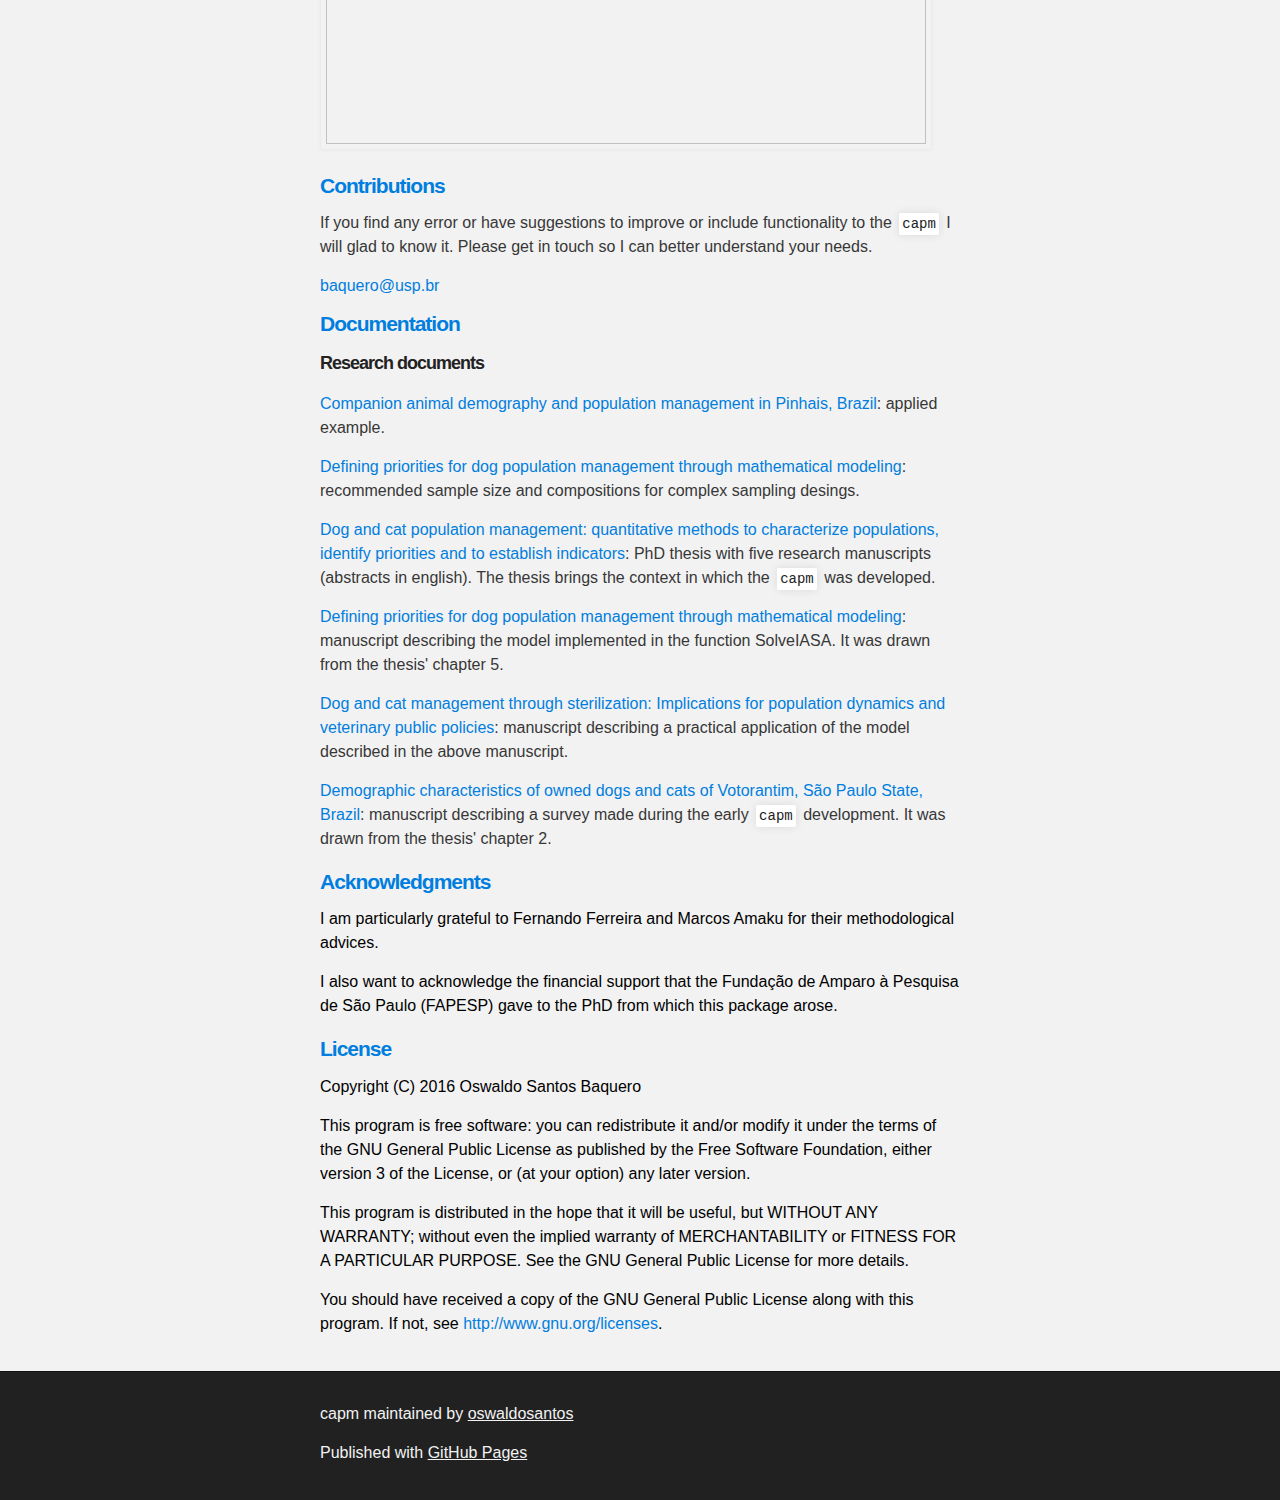
==== commit fcd4ba7e: "Update index.html" ====
--- a/index.html
+++ b/index.html
@@ -64,10 +64,9 @@
 <p>To install the production version, run <code>install.packages("capm")</code> in (ideally) RStudio.</p>
 
 <h4><a id="gallery">Gallery</a></h4>
-<p>Command line</p>
 <img src="https://cloud.githubusercontent.com/assets/3876657/4998498/f9ee17c8-69bf-11e4-9452-932fbd21a1ad.png" style="width:600px;height:500px">
 
-<p>In the data collection process, selected sampling units can be mapped within <code>R</code> or in external software such as Google Earth or QGIS, using files exported by the <code>capm</code>.</p>.
+<p>In the data collection process, selected sampling units can be mapped within <code>R</code> or in external software such as Google Earth or QGIS, using files exported by the <code>capm</code>.</p>
 
 <p>R</p>
 <img src="https://cloud.githubusercontent.com/assets/3876657/4999810/a3bae6f8-69cc-11e4-951d-b40ae9383799.png" style="width:600px;height:500px">
@@ -106,9 +105,9 @@
 
 <h5>Research documents</h5>
 
-<p></p><a href=https://www.sciencedirect.com/science/article/pii/S0167587718300771>Companion animal demography and population management in Pinhais, Brazil</a>:
+<p></p><a href=https://www.sciencedirect.com/science/article/pii/S0167587718300771>Companion animal demography and population management in Pinhais, Brazil</a>: applied example.
  
-<p></p><a href=https://www.sciencedirect.com/science/article/pii/S0167587717306098>Defining priorities for dog population management through mathematical modeling</a>: Recommended sample size and compositions for complex sampling desings.
+<p></p><a href=https://www.sciencedirect.com/science/article/pii/S0167587717306098>Defining priorities for dog population management through mathematical modeling</a>: recommended sample size and compositions for complex sampling desings.
  
 <p></p><a href=http://www.teses.usp.br/teses/disponiveis/10/10134/tde-16122015-105959/pt-br.php>Dog and cat population management: quantitative methods to characterize populations, identify priorities and to establish indicators</a>: PhD thesis with five research manuscripts (abstracts in english). The thesis brings the context in which the <code>capm</code> was developed.</p>
 
@@ -117,20 +116,6 @@
 <p><a href=http://www.sciencedirect.com/science/article/pii/S016758771530026X>Dog and cat management through sterilization: Implications for population dynamics and veterinary public policies</a>: manuscript describing a practical application of the model described in the above manuscript.</p>
 
 <p><a href=http://www.scielo.br/scielo.php?script=sci_arttext&pid=S0103-84782015001102039>Demographic characteristics of owned dogs and cats of Votorantim, São Paulo State, Brazil</a>: manuscript describing a survey made during the early <code>capm</code> development. It was drawn from the thesis' chapter 2.</p>
-
-<!--
-<br>
-<p>The following links will be activated soon.</p>
-<p><font color="blue">
-  Exploring capm function arguments<br>
-  Companion animal population management: a quantitative approach<br>
-  <br>
-</p>
-
-<p><a href="https://github.com/oswaldosantos/capm/wiki/1-ESPA%C3%91OL">Documentación en español</a><br>
-<a href="https://github.com/oswaldosantos/capm/wiki/2-PORTUGU%C3%8AS">Documentação em português</a><br>
-<a href="https://github.com/oswaldosantos/capm/wiki/3-ENGLISH">English documentation</a> </p>
--->
 
 <h4><a id="acknowledgments">Acknowledgments</a></h4>
 <p><font color="black">I am particularly grateful to Fernando Ferreira and Marcos Amaku for their methodological advices.</p>
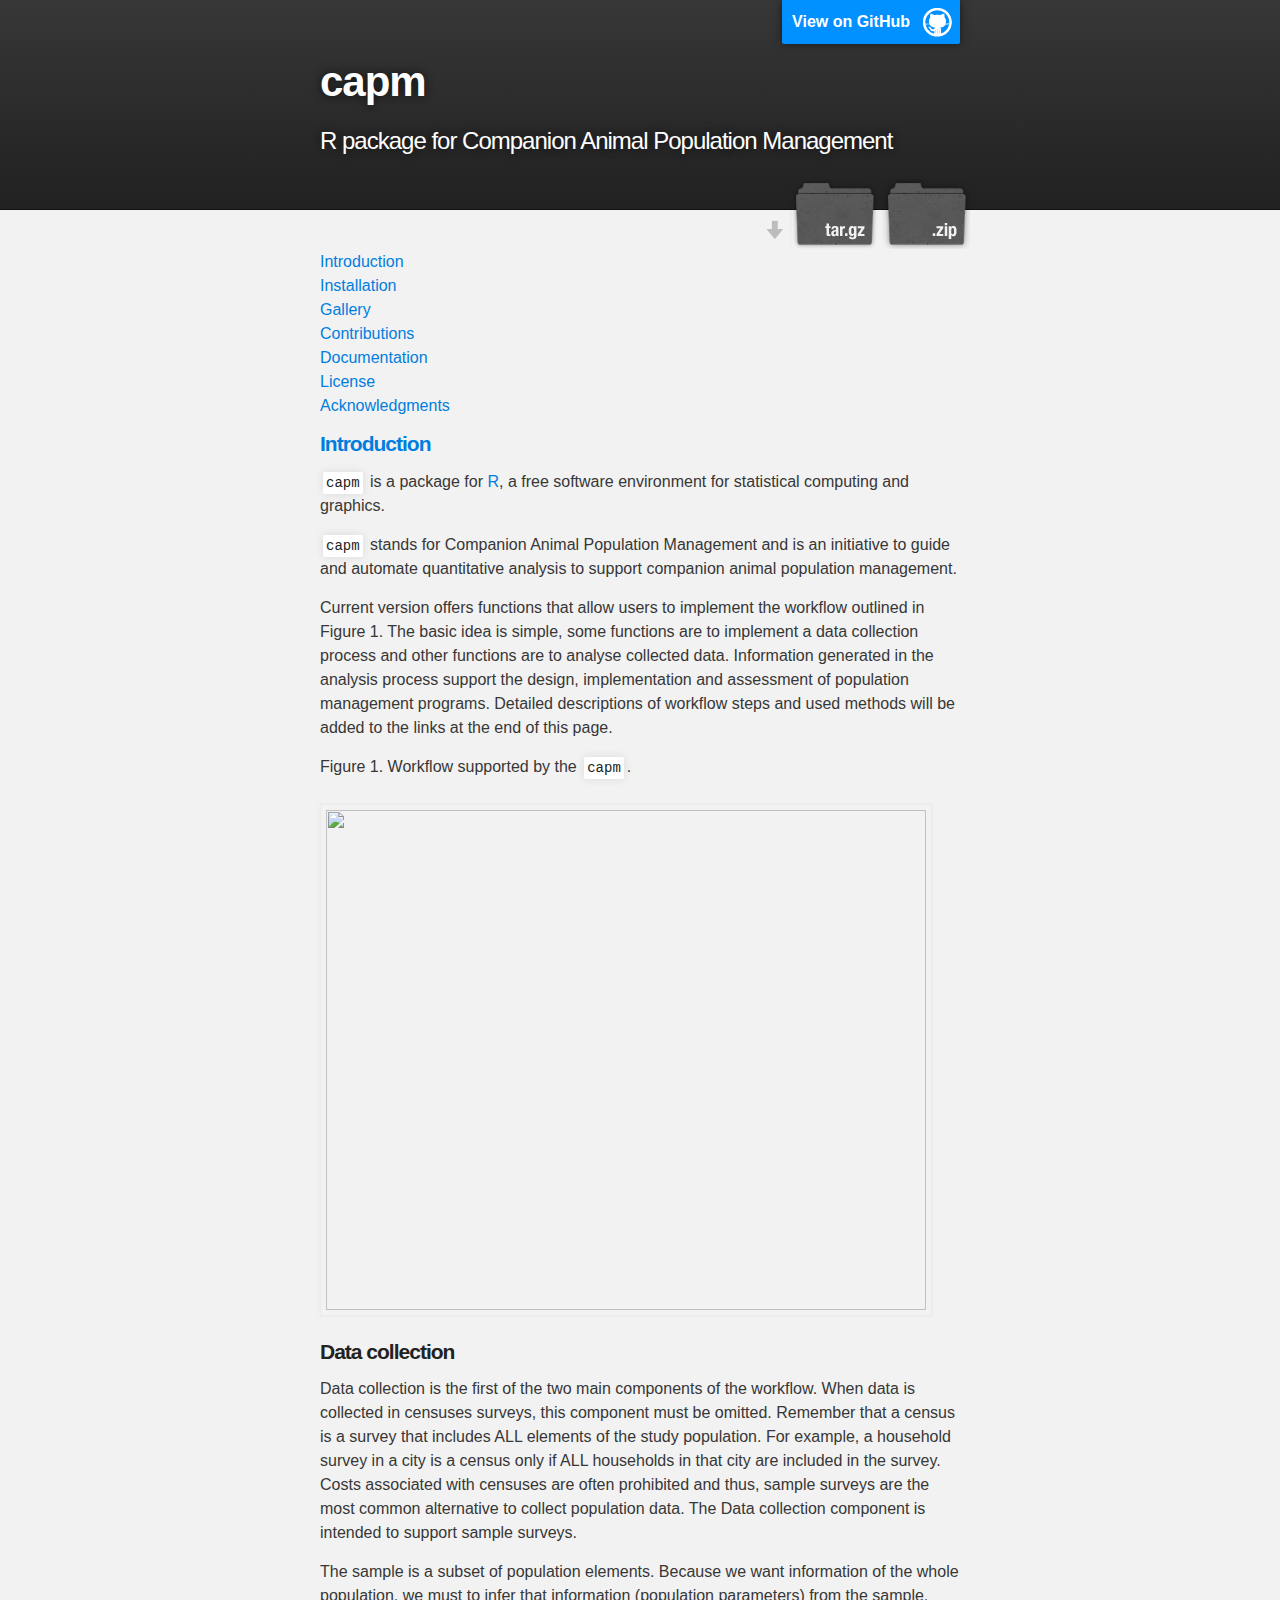
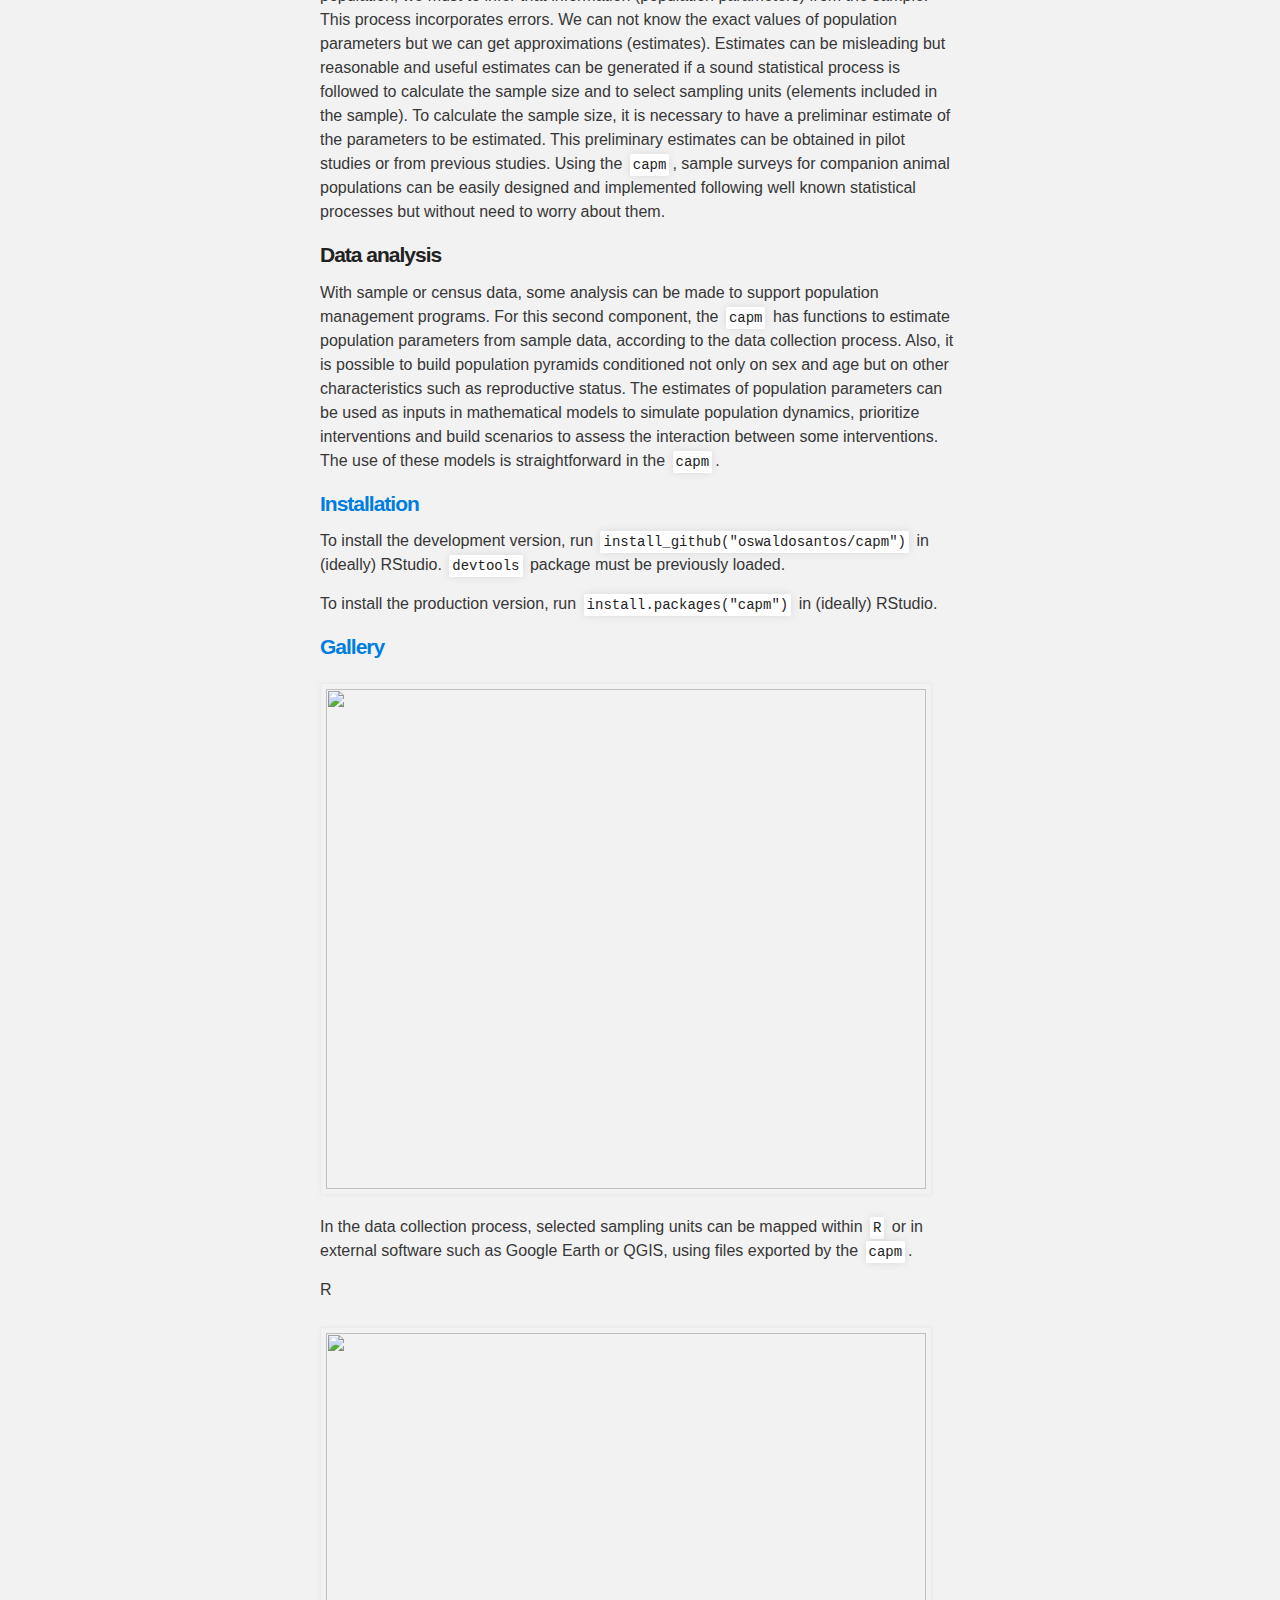
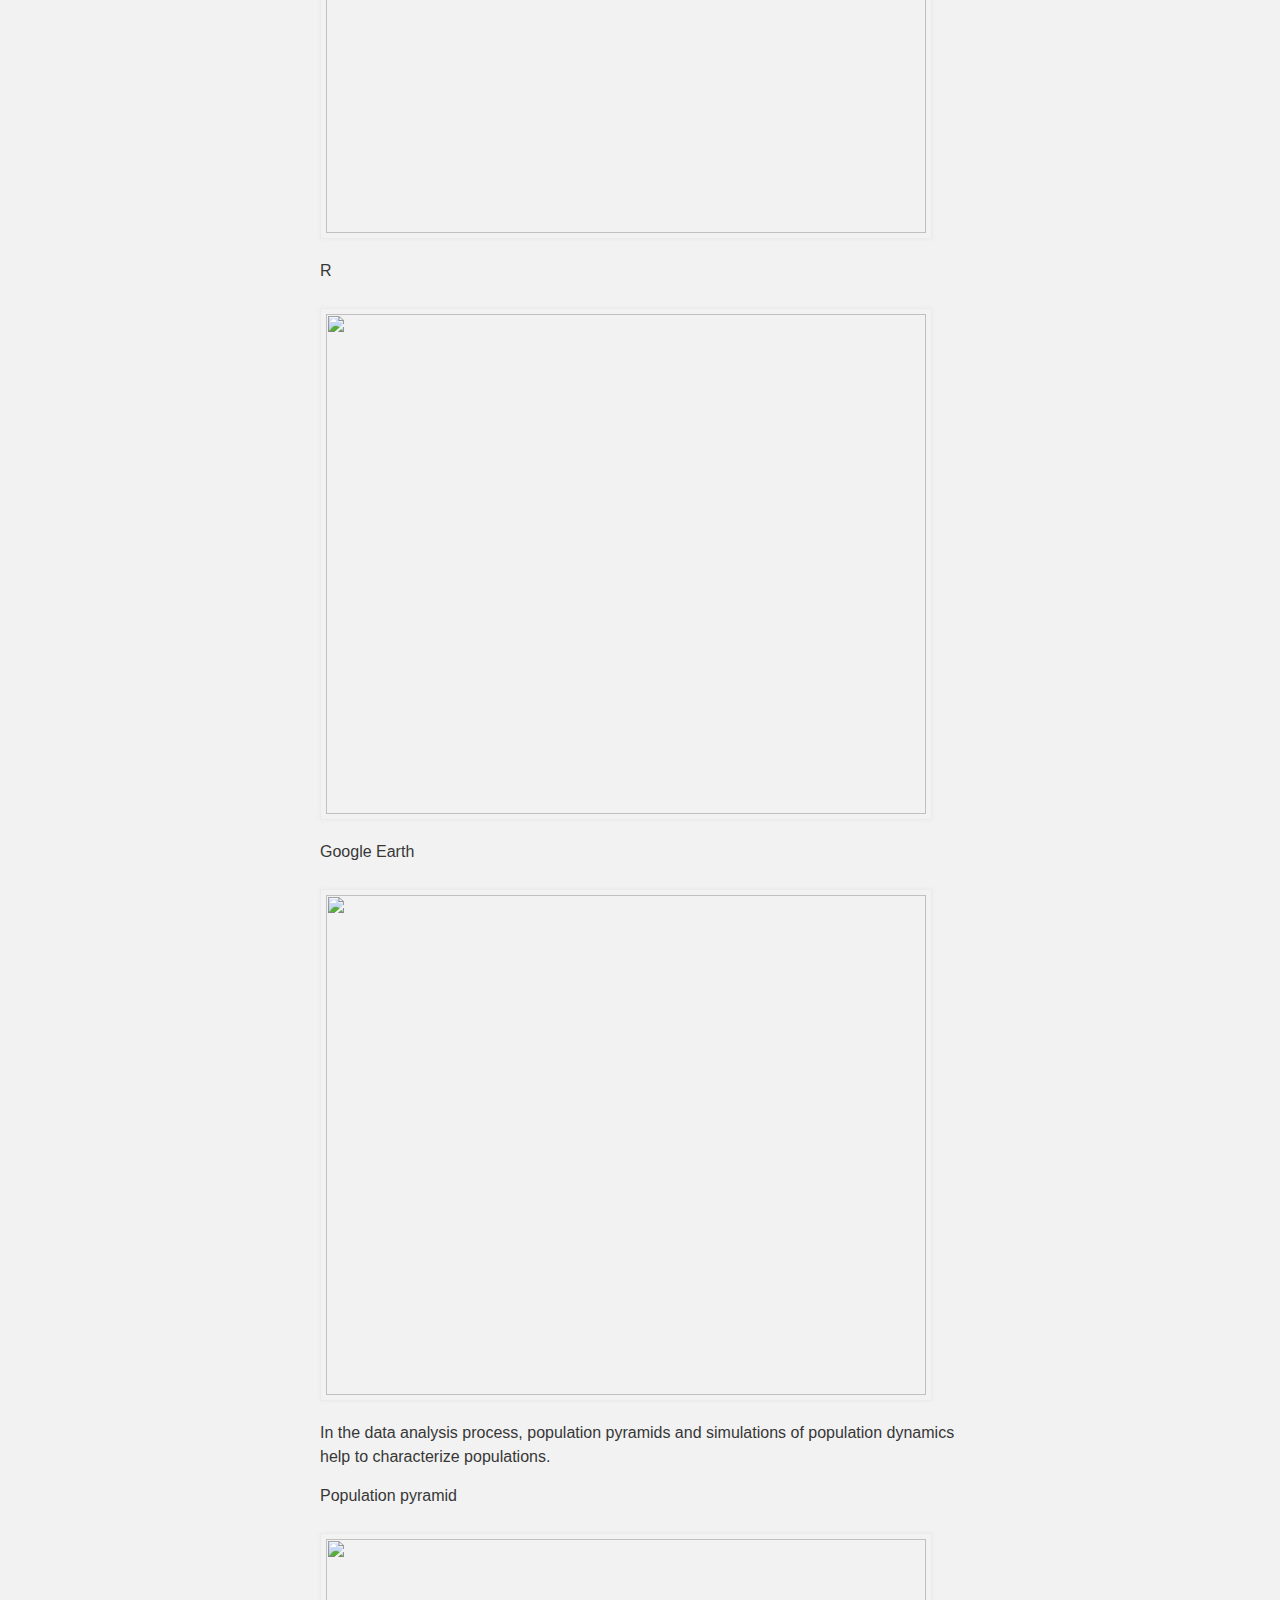
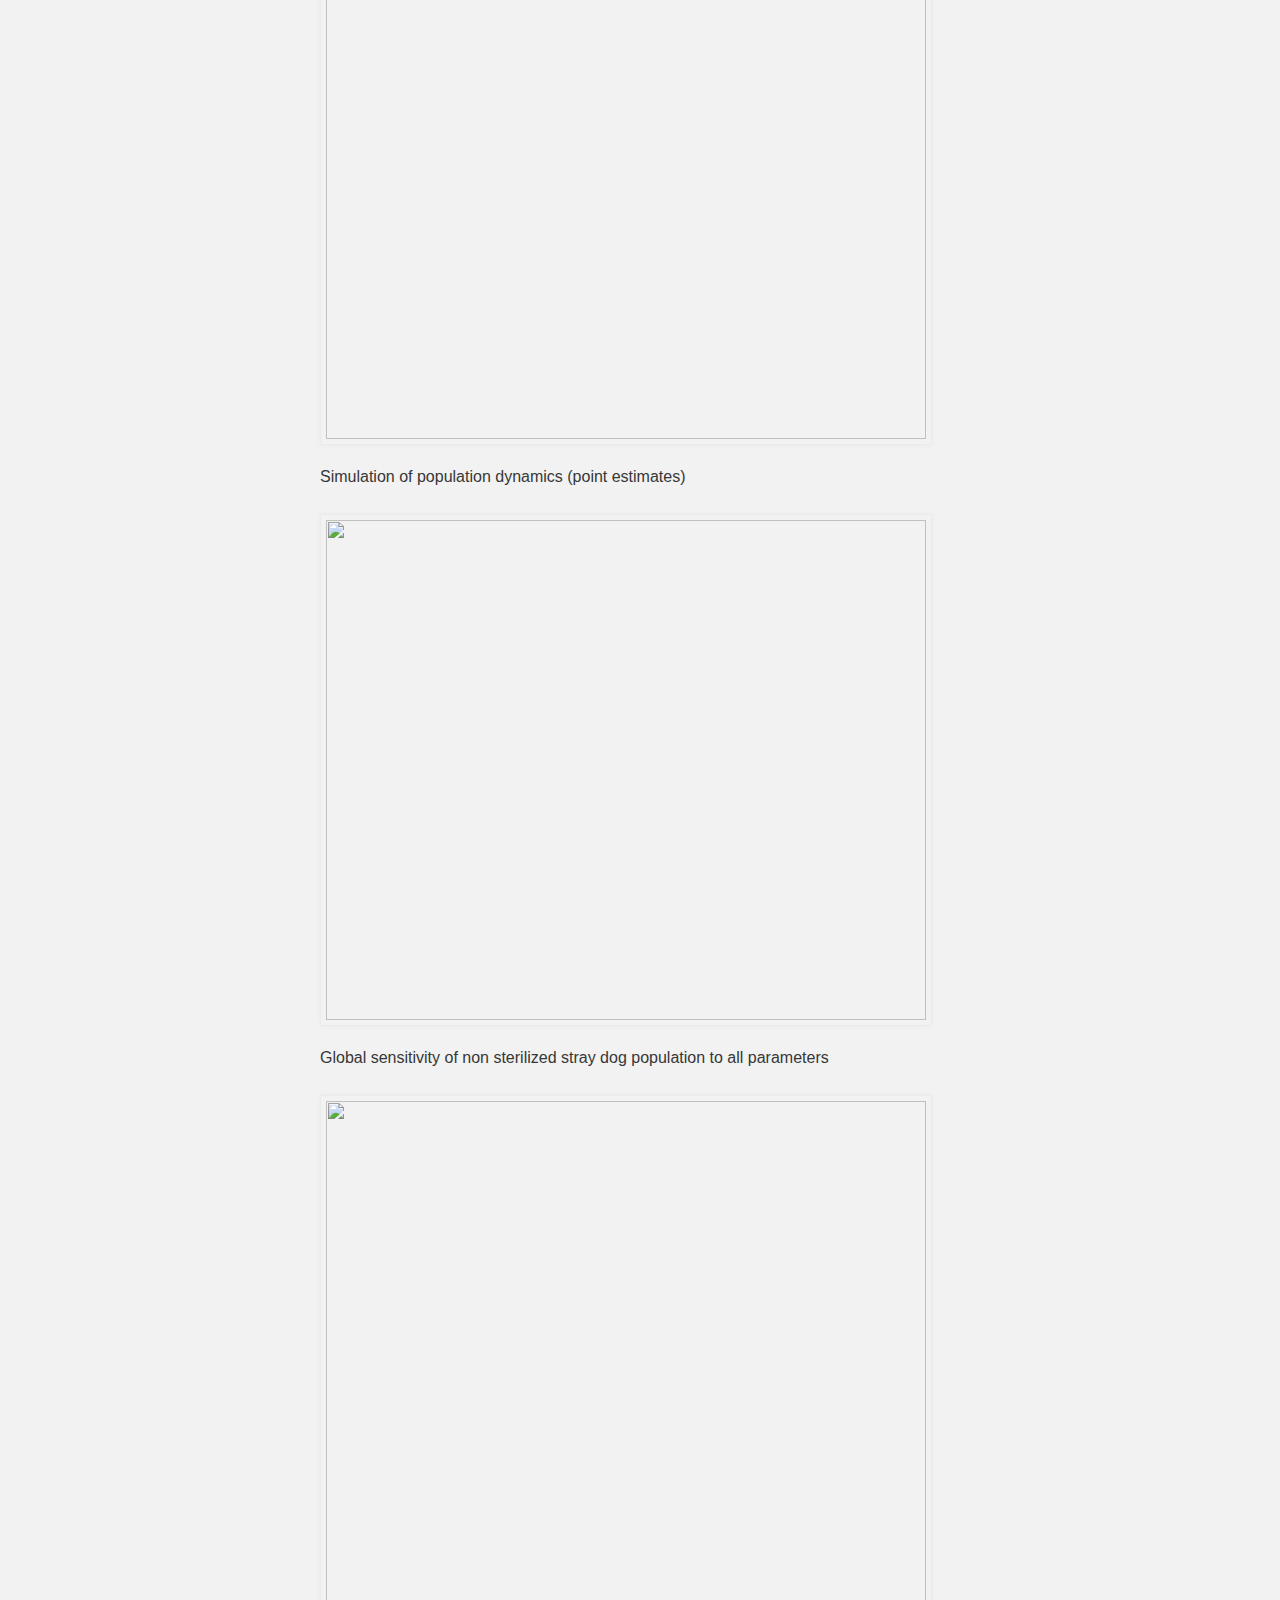
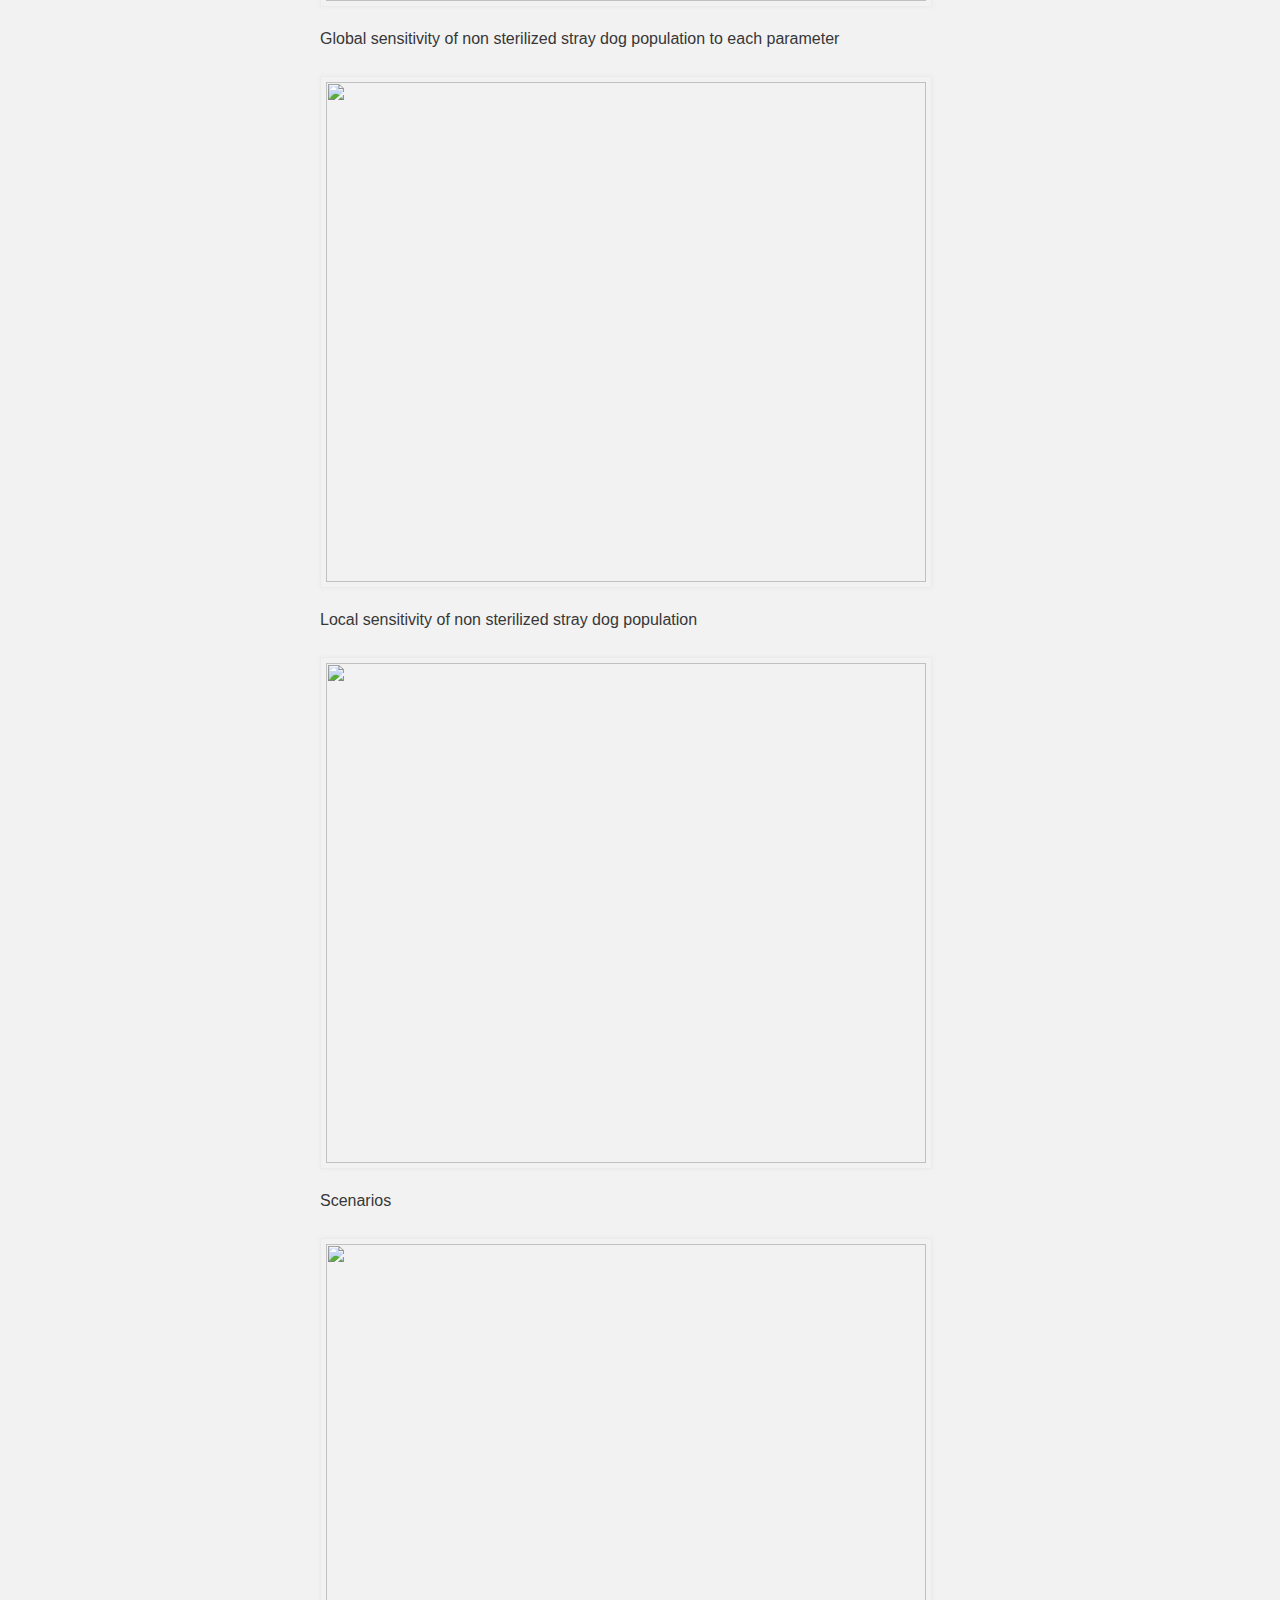
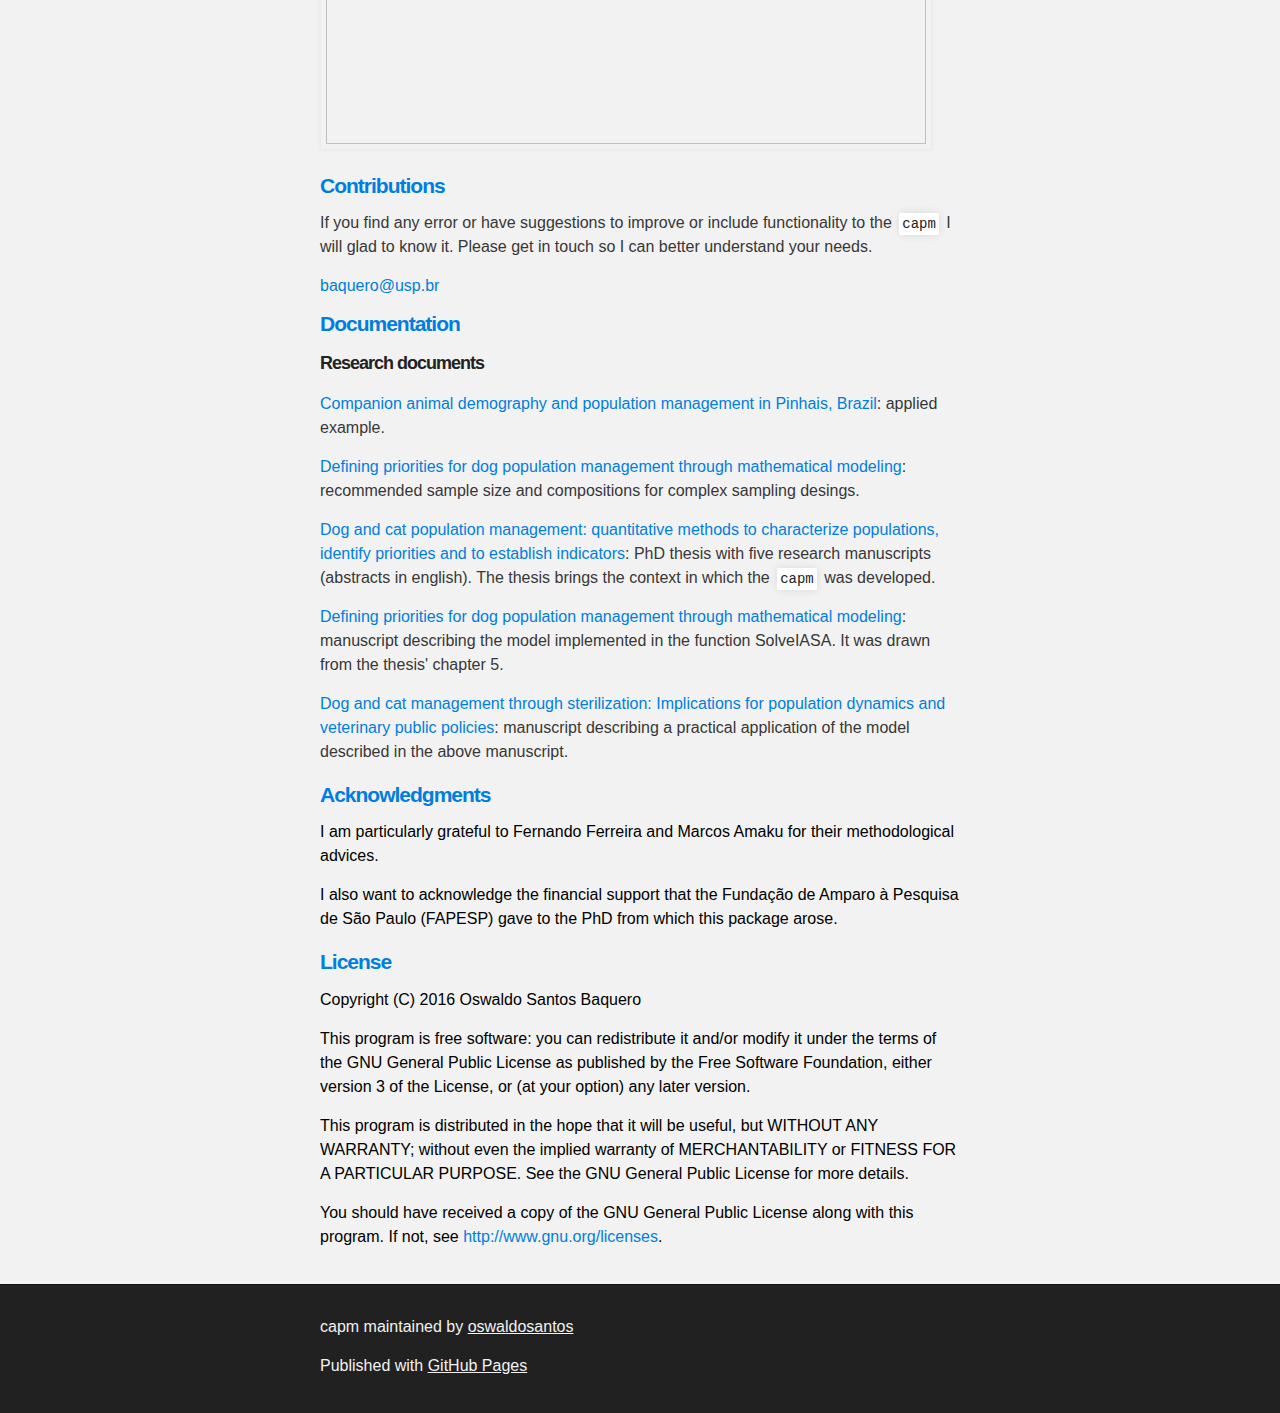
==== commit 78465014: "Update index.html" ====
--- a/index.html
+++ b/index.html
@@ -115,8 +115,6 @@
 
 <p><a href=http://www.sciencedirect.com/science/article/pii/S016758771530026X>Dog and cat management through sterilization: Implications for population dynamics and veterinary public policies</a>: manuscript describing a practical application of the model described in the above manuscript.</p>
 
-<p><a href=http://www.scielo.br/scielo.php?script=sci_arttext&pid=S0103-84782015001102039>Demographic characteristics of owned dogs and cats of Votorantim, São Paulo State, Brazil</a>: manuscript describing a survey made during the early <code>capm</code> development. It was drawn from the thesis' chapter 2.</p>
-
 <h4><a id="acknowledgments">Acknowledgments</a></h4>
 <p><font color="black">I am particularly grateful to Fernando Ferreira and Marcos Amaku for their methodological advices.</p>
 <p>I also want to acknowledge the financial support that the Fundação de Amparo à Pesquisa de São Paulo (FAPESP) gave to the PhD from which this package arose.</p>
